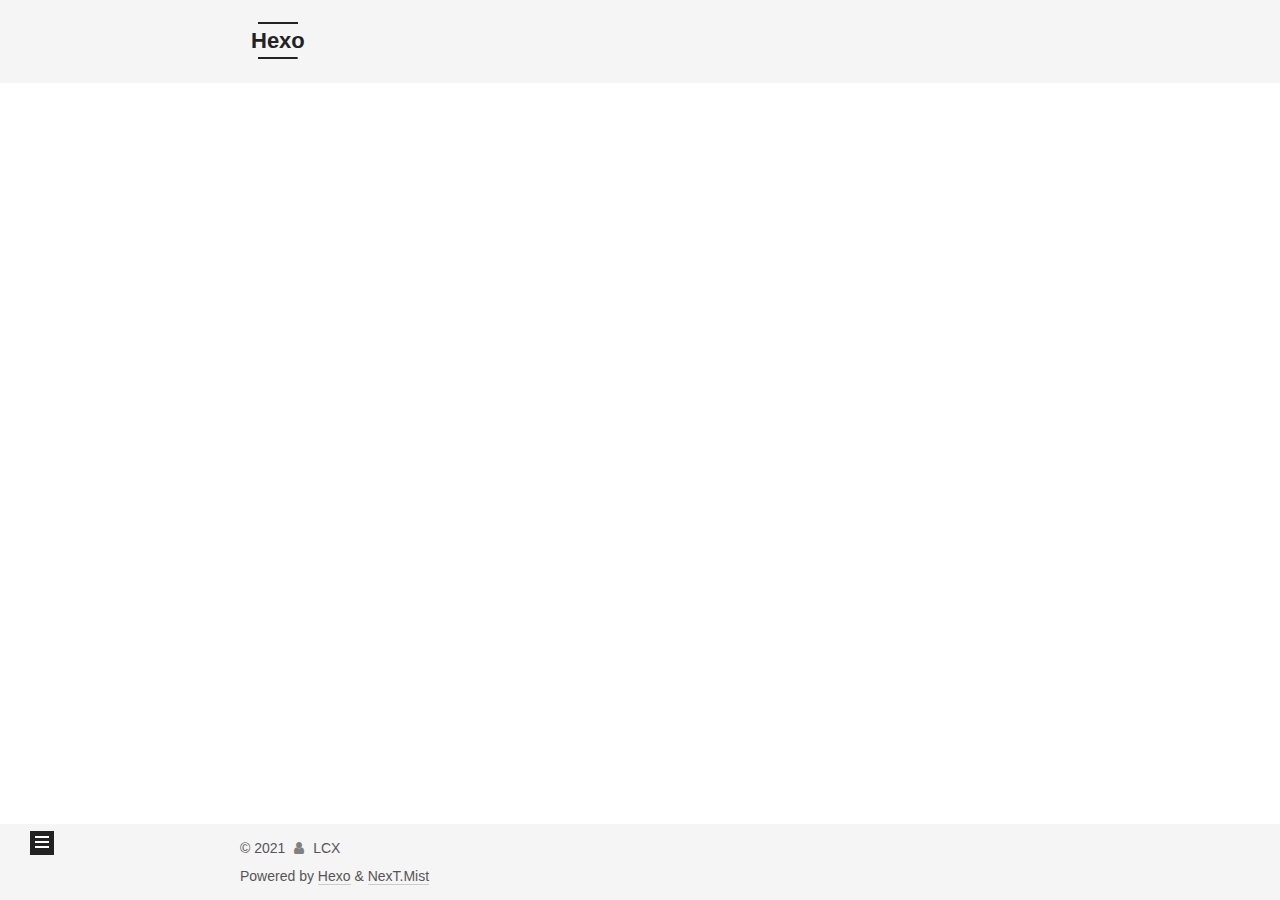
==== archives/index.html @ 815e3fc8 "Site updated: 2021-01-17 21:59:56" ====
<!DOCTYPE html>
<html lang="zh-Hans">
<head>
  <meta charset="UTF-8">
<meta name="viewport" content="width=device-width, initial-scale=1, maximum-scale=2">
<meta name="theme-color" content="#222">
<meta name="generator" content="Hexo 5.3.0">
  <link rel="apple-touch-icon" sizes="180x180" href="/images/apple-touch-icon-next.png">
  <link rel="icon" type="image/png" sizes="32x32" href="/images/favicon-32x32-next.png">
  <link rel="icon" type="image/png" sizes="16x16" href="/images/favicon-16x16-next.png">
  <link rel="mask-icon" href="/images/logo.svg" color="#222">

<link rel="stylesheet" href="/css/main.css">


<link rel="stylesheet" href="/lib/font-awesome/css/font-awesome.min.css">

<script id="hexo-configurations">
    var NexT = window.NexT || {};
    var CONFIG = {"hostname":"example.com","root":"/","scheme":"Mist","version":"7.8.0","exturl":false,"sidebar":{"position":"left","display":"post","padding":18,"offset":12,"onmobile":false},"copycode":{"enable":false,"show_result":false,"style":null},"back2top":{"enable":true,"sidebar":false,"scrollpercent":false},"bookmark":{"enable":false,"color":"#222","save":"auto"},"fancybox":false,"mediumzoom":false,"lazyload":false,"pangu":false,"comments":{"style":"tabs","active":null,"storage":true,"lazyload":false,"nav":null},"algolia":{"hits":{"per_page":10},"labels":{"input_placeholder":"Search for Posts","hits_empty":"We didn't find any results for the search: ${query}","hits_stats":"${hits} results found in ${time} ms"}},"localsearch":{"enable":false,"trigger":"auto","top_n_per_article":1,"unescape":false,"preload":false},"motion":{"enable":true,"async":false,"transition":{"post_block":"fadeIn","post_header":"slideDownIn","post_body":"slideDownIn","coll_header":"slideLeftIn","sidebar":"slideUpIn"}}};
  </script>

  <meta name="description" content="“Theonly thing that&#39;s changed is everything”">
<meta property="og:type" content="website">
<meta property="og:title" content="Hexo">
<meta property="og:url" content="http://example.com/archives/index.html">
<meta property="og:site_name" content="Hexo">
<meta property="og:description" content="“Theonly thing that&#39;s changed is everything”">
<meta property="og:locale">
<meta property="article:author" content="LCX">
<meta name="twitter:card" content="summary">

<link rel="canonical" href="http://example.com/archives/">


<script id="page-configurations">
  // https://hexo.io/docs/variables.html
  CONFIG.page = {
    sidebar: "",
    isHome : false,
    isPost : false,
    lang   : 'zh-Hans'
  };
</script>

  <title>Archive | Hexo</title>
  






  <noscript>
  <style>
  .use-motion .brand,
  .use-motion .menu-item,
  .sidebar-inner,
  .use-motion .post-block,
  .use-motion .pagination,
  .use-motion .comments,
  .use-motion .post-header,
  .use-motion .post-body,
  .use-motion .collection-header { opacity: initial; }

  .use-motion .site-title,
  .use-motion .site-subtitle {
    opacity: initial;
    top: initial;
  }

  .use-motion .logo-line-before i { left: initial; }
  .use-motion .logo-line-after i { right: initial; }
  </style>
</noscript>

</head>

<body itemscope itemtype="http://schema.org/WebPage">
  <div class="container use-motion">
    <div class="headband"></div>

    <header class="header" itemscope itemtype="http://schema.org/WPHeader">
      <div class="header-inner"><div class="site-brand-container">
  <div class="site-nav-toggle">
    <div class="toggle" aria-label="Toggle navigation bar">
      <span class="toggle-line toggle-line-first"></span>
      <span class="toggle-line toggle-line-middle"></span>
      <span class="toggle-line toggle-line-last"></span>
    </div>
  </div>

  <div class="site-meta">

    <a href="/" class="brand" rel="start">
      <span class="logo-line-before"><i></i></span>
      <h1 class="site-title">Hexo</h1>
      <span class="logo-line-after"><i></i></span>
    </a>
  </div>

  <div class="site-nav-right">
    <div class="toggle popup-trigger">
    </div>
  </div>
</div>




<nav class="site-nav">
  <ul id="menu" class="menu">
        <li class="menu-item menu-item-home">

    <a href="/" rel="section"><i class="fa fa-fw fa-home"></i>Home</a>

  </li>
        <li class="menu-item menu-item-archives">

    <a href="/archives/" rel="section"><i class="fa fa-fw fa-archive"></i>Archives</a>

  </li>
  </ul>
</nav>




</div>
    </header>

    
  <div class="back-to-top">
    <i class="fa fa-arrow-up"></i>
    <span>0%</span>
  </div>


    <main class="main">
      <div class="main-inner">
        <div class="content-wrap">
          

          <div class="content archive">
            

  
  
  
  <div class="post-block">
    <div class="posts-collapse">
      <div class="collection-title">
        <span class="collection-header">Um..! 2 posts in total. Keep on posting.</span>
      </div>

      
    <div class="collection-year">
      <span class="collection-header">2021</span>
    </div>

  <article itemscope itemtype="http://schema.org/Article">
    <header class="post-header">

      <div class="post-meta">
        <time itemprop="dateCreated"
              datetime="2021-01-17T11:22:49+08:00"
              content="2021-01-17">
          01-17
        </time>
      </div>

      <div class="post-title">
          <a class="post-title-link" href="/2021/01/17/1/" itemprop="url">
            <span itemprop="name">1</span>
          </a>
      </div>

    </header>
  </article>

  <article itemscope itemtype="http://schema.org/Article">
    <header class="post-header">

      <div class="post-meta">
        <time itemprop="dateCreated"
              datetime="2021-01-17T11:16:18+08:00"
              content="2021-01-17">
          01-17
        </time>
      </div>

      <div class="post-title">
          <a class="post-title-link" href="/2021/01/17/hello-world/" itemprop="url">
            <span itemprop="name">Hello World</span>
          </a>
      </div>

    </header>
  </article>


    </div>
  </div>
  
  
  

  



          </div>
          

<script>
  window.addEventListener('tabs:register', () => {
    let { activeClass } = CONFIG.comments;
    if (CONFIG.comments.storage) {
      activeClass = localStorage.getItem('comments_active') || activeClass;
    }
    if (activeClass) {
      let activeTab = document.querySelector(`a[href="#comment-${activeClass}"]`);
      if (activeTab) {
        activeTab.click();
      }
    }
  });
  if (CONFIG.comments.storage) {
    window.addEventListener('tabs:click', event => {
      if (!event.target.matches('.tabs-comment .tab-content .tab-pane')) return;
      let commentClass = event.target.classList[1];
      localStorage.setItem('comments_active', commentClass);
    });
  }
</script>

        </div>
          
  
  <div class="toggle sidebar-toggle">
    <span class="toggle-line toggle-line-first"></span>
    <span class="toggle-line toggle-line-middle"></span>
    <span class="toggle-line toggle-line-last"></span>
  </div>

  <aside class="sidebar">
    <div class="sidebar-inner">

      <ul class="sidebar-nav motion-element">
        <li class="sidebar-nav-toc">
          Table of Contents
        </li>
        <li class="sidebar-nav-overview">
          Overview
        </li>
      </ul>

      <!--noindex-->
      <div class="post-toc-wrap sidebar-panel">
      </div>
      <!--/noindex-->

      <div class="site-overview-wrap sidebar-panel">
        <div class="site-author motion-element" itemprop="author" itemscope itemtype="http://schema.org/Person">
  <p class="site-author-name" itemprop="name">LCX</p>
  <div class="site-description" itemprop="description">“Theonly thing that's changed is everything”</div>
</div>
<div class="site-state-wrap motion-element">
  <nav class="site-state">
      <div class="site-state-item site-state-posts">
          <a href="/archives/">
        
          <span class="site-state-item-count">2</span>
          <span class="site-state-item-name">posts</span>
        </a>
      </div>
  </nav>
</div>



      </div>

    </div>
  </aside>
  <div id="sidebar-dimmer"></div>


      </div>
    </main>

    <footer class="footer">
      <div class="footer-inner">
        

        

<div class="copyright">
  
  &copy; 
  <span itemprop="copyrightYear">2021</span>
  <span class="with-love">
    <i class="fa fa-user"></i>
  </span>
  <span class="author" itemprop="copyrightHolder">LCX</span>
</div>
  <div class="powered-by">Powered by <a href="https://hexo.io/" class="theme-link" rel="noopener" target="_blank">Hexo</a> & <a href="https://mist.theme-next.org/" class="theme-link" rel="noopener" target="_blank">NexT.Mist</a>
  </div>

        








      </div>
    </footer>
  </div>

  
  <script src="/lib/anime.min.js"></script>
  <script src="/lib/velocity/velocity.min.js"></script>
  <script src="/lib/velocity/velocity.ui.min.js"></script>

<script src="/js/utils.js"></script>

<script src="/js/motion.js"></script>


<script src="/js/schemes/muse.js"></script>


<script src="/js/next-boot.js"></script>




  















  

  

</body>
</html>
---- css/main.css ----
:root {
  --body-bg-color: #fff;
  --content-bg-color: #f5f5f5;
  --card-bg-color: #f5f5f5;
  --text-color: #555;
  --link-color: #555;
  --link-hover-color: #222;
  --brand-color: #222;
  --brand-hover-color: #222;
  --table-row-odd-bg-color: #f9f9f9;
  --table-row-hover-bg-color: #f5f5f5;
  --menu-item-bg-color: #ddd;
  --btn-default-bg: transparent;
  --btn-default-color: var(--link-color);
  --btn-default-border-color: var(--link-color);
  --btn-default-hover-bg: transparent;
  --btn-default-hover-color: var(--link-hover-color);
  --btn-default-hover-border-color: var(--link-hover-color);
}
html {
  line-height: 1.15; /* 1 */
  -webkit-text-size-adjust: 100%; /* 2 */
}
body {
  margin: 0;
}
main {
  display: block;
}
h1 {
  font-size: 2em;
  margin: 0.67em 0;
}
hr {
  box-sizing: content-box; /* 1 */
  height: 0; /* 1 */
  overflow: visible; /* 2 */
}
pre {
  font-family: monospace, monospace; /* 1 */
  font-size: 1em; /* 2 */
}
a {
  background: transparent;
}
abbr[title] {
  border-bottom: none; /* 1 */
  text-decoration: underline; /* 2 */
  text-decoration: underline dotted; /* 2 */
}
b,
strong {
  font-weight: bolder;
}
code,
kbd,
samp {
  font-family: monospace, monospace; /* 1 */
  font-size: 1em; /* 2 */
}
small {
  font-size: 80%;
}
sub,
sup {
  font-size: 75%;
  line-height: 0;
  position: relative;
  vertical-align: baseline;
}
sub {
  bottom: -0.25em;
}
sup {
  top: -0.5em;
}
img {
  border-style: none;
}
button,
input,
optgroup,
select,
textarea {
  font-family: inherit; /* 1 */
  font-size: 100%; /* 1 */
  line-height: 1.15; /* 1 */
  margin: 0; /* 2 */
}
button,
input {
/* 1 */
  overflow: visible;
}
button,
select {
/* 1 */
  text-transform: none;
}
button,
[type='button'],
[type='reset'],
[type='submit'] {
  -webkit-appearance: button;
}
button::-moz-focus-inner,
[type='button']::-moz-focus-inner,
[type='reset']::-moz-focus-inner,
[type='submit']::-moz-focus-inner {
  border-style: none;
  padding: 0;
}
button:-moz-focusring,
[type='button']:-moz-focusring,
[type='reset']:-moz-focusring,
[type='submit']:-moz-focusring {
  outline: 1px dotted ButtonText;
}
fieldset {
  padding: 0.35em 0.75em 0.625em;
}
legend {
  box-sizing: border-box; /* 1 */
  color: inherit; /* 2 */
  display: table; /* 1 */
  max-width: 100%; /* 1 */
  padding: 0; /* 3 */
  white-space: normal; /* 1 */
}
progress {
  vertical-align: baseline;
}
textarea {
  overflow: auto;
}
[type='checkbox'],
[type='radio'] {
  box-sizing: border-box; /* 1 */
  padding: 0; /* 2 */
}
[type='number']::-webkit-inner-spin-button,
[type='number']::-webkit-outer-spin-button {
  height: auto;
}
[type='search'] {
  outline-offset: -2px; /* 2 */
  -webkit-appearance: textfield; /* 1 */
}
[type='search']::-webkit-search-decoration {
  -webkit-appearance: none;
}
::-webkit-file-upload-button {
  font: inherit; /* 2 */
  -webkit-appearance: button; /* 1 */
}
details {
  display: block;
}
summary {
  display: list-item;
}
template {
  display: none;
}
[hidden] {
  display: none;
}
::selection {
  background: #262a30;
  color: #eee;
}
html,
body {
  height: 100%;
}
body {
  background: var(--body-bg-color);
  color: var(--text-color);
  font-family: 'Lato', "PingFang SC", "Microsoft YaHei", sans-serif;
  font-size: 1em;
  line-height: 2;
}
@media (max-width: 991px) {
  body {
    padding-left: 0 !important;
    padding-right: 0 !important;
  }
}
h1,
h2,
h3,
h4,
h5,
h6 {
  font-family: 'Lato', "PingFang SC", "Microsoft YaHei", sans-serif;
  font-weight: bold;
  line-height: 1.5;
  margin: 20px 0 15px;
}
h1 {
  font-size: 1.5em;
}
h2 {
  font-size: 1.375em;
}
h3 {
  font-size: 1.25em;
}
h4 {
  font-size: 1.125em;
}
h5 {
  font-size: 1em;
}
h6 {
  font-size: 0.875em;
}
p {
  margin: 0 0 20px 0;
}
a,
span.exturl {
  border-bottom: 1px solid #ccc;
  color: var(--link-color);
  outline: 0;
  text-decoration: none;
  overflow-wrap: break-word;
  word-wrap: break-word;
  cursor: pointer;
}
a:hover,
span.exturl:hover {
  border-bottom-color: var(--link-hover-color);
  color: var(--link-hover-color);
}
iframe,
img,
video {
  display: block;
  margin-left: auto;
  margin-right: auto;
  max-width: 100%;
}
hr {
  background-image: repeating-linear-gradient(-45deg, #ddd, #ddd 4px, transparent 4px, transparent 8px);
  border: 0;
  height: 3px;
  margin: 40px 0;
}
blockquote {
  border-left: 4px solid #ddd;
  color: #666;
  margin: 0;
  padding: 0 15px;
}
blockquote cite::before {
  content: '-';
  padding: 0 5px;
}
dt {
  font-weight: bold;
}
dd {
  margin: 0;
  padding: 0;
}
kbd {
  background-color: #f5f5f5;
  background-image: linear-gradient(#eee, #fff, #eee);
  border: 1px solid #ccc;
  border-radius: 0.2em;
  box-shadow: 0.1em 0.1em 0.2em rgba(0,0,0,0.1);
  color: #555;
  font-family: inherit;
  padding: 0.1em 0.3em;
  white-space: nowrap;
}
.table-container {
  overflow: auto;
}
table {
  border-collapse: collapse;
  border-spacing: 0;
  font-size: 0.875em;
  margin: 0 0 20px 0;
  width: 100%;
}
tbody tr:nth-of-type(odd) {
  background: var(--table-row-odd-bg-color);
}
tbody tr:hover {
  background: var(--table-row-hover-bg-color);
}
caption,
th,
td {
  font-weight: normal;
  padding: 8px;
  text-align: left;
  vertical-align: middle;
}
th,
td {
  border: 1px solid #ddd;
  border-bottom: 3px solid #ddd;
}
th {
  font-weight: 700;
  padding-bottom: 10px;
}
td {
  border-bottom-width: 1px;
}
.btn {
  background: var(--btn-default-bg);
  border: 2px solid var(--btn-default-border-color);
  border-radius: 0;
  color: var(--btn-default-color);
  display: inline-block;
  font-size: 0.875em;
  line-height: 2;
  padding: 0 20px;
  text-decoration: none;
  transition-property: background-color;
  transition-delay: 0s;
  transition-duration: 0.2s;
  transition-timing-function: ease-in-out;
}
.btn:hover {
  background: var(--btn-default-hover-bg);
  border-color: var(--btn-default-hover-border-color);
  color: var(--btn-default-hover-color);
}
.btn + .btn {
  margin: 0 0 8px 8px;
}
.btn .fa-fw {
  text-align: left;
  width: 1.285714285714286em;
}
.toggle {
  line-height: 0;
}
.toggle .toggle-line {
  background: #fff;
  display: inline-block;
  height: 2px;
  left: 0;
  position: relative;
  top: 0;
  transition: all 0.4s;
  vertical-align: top;
  width: 100%;
}
.toggle .toggle-line:not(:first-child) {
  margin-top: 3px;
}
.toggle.toggle-arrow .toggle-line-first {
  left: 50%;
  top: 2px;
  transform: rotate(45deg);
  width: 50%;
}
.toggle.toggle-arrow .toggle-line-middle {
  left: 2px;
  width: 90%;
}
.toggle.toggle-arrow .toggle-line-last {
  left: 50%;
  top: -2px;
  transform: rotate(-45deg);
  width: 50%;
}
.toggle.toggle-close .toggle-line-first {
  transform: rotate(-45deg);
  top: 5px;
}
.toggle.toggle-close .toggle-line-middle {
  opacity: 0;
}
.toggle.toggle-close .toggle-line-last {
  transform: rotate(45deg);
  top: -5px;
}
.highlight,
pre {
  background: #f7f7f7;
  color: #4d4d4c;
  line-height: 1.6;
  margin: 0 auto 20px;
}
pre,
code {
  font-family: consolas, Menlo, monospace, "PingFang SC", "Microsoft YaHei";
}
code {
  background: #eee;
  border-radius: 3px;
  color: #555;
  padding: 2px 4px;
  overflow-wrap: break-word;
  word-wrap: break-word;
}
.highlight *::selection {
  background: #d6d6d6;
}
.highlight pre {
  border: 0;
  margin: 0;
  padding: 10px 0;
}
.highlight table {
  border: 0;
  margin: 0;
  width: auto;
}
.highlight td {
  border: 0;
  padding: 0;
}
.highlight figcaption {
  background: #eff2f3;
  color: #4d4d4c;
  display: flex;
  font-size: 0.875em;
  justify-content: space-between;
  line-height: 1.2;
  padding: 0.5em;
}
.highlight figcaption a {
  color: #4d4d4c;
}
.highlight figcaption a:hover {
  border-bottom-color: #4d4d4c;
}
.highlight .gutter {
  -moz-user-select: none;
  -ms-user-select: none;
  -webkit-user-select: none;
  user-select: none;
}
.highlight .gutter pre {
  background: #eff2f3;
  color: #869194;
  padding-left: 10px;
  padding-right: 10px;
  text-align: right;
}
.highlight .code pre {
  background: #f7f7f7;
  padding-left: 10px;
  width: 100%;
}
.gist table {
  width: auto;
}
.gist table td {
  border: 0;
}
pre {
  overflow: auto;
  padding: 10px;
}
pre code {
  background: none;
  color: #4d4d4c;
  font-size: 0.875em;
  padding: 0;
  text-shadow: none;
}
pre .deletion {
  background: #fdd;
}
pre .addition {
  background: #dfd;
}
pre .meta {
  color: #eab700;
  -moz-user-select: none;
  -ms-user-select: none;
  -webkit-user-select: none;
  user-select: none;
}
pre .comment {
  color: #8e908c;
}
pre .variable,
pre .attribute,
pre .tag,
pre .name,
pre .regexp,
pre .ruby .constant,
pre .xml .tag .title,
pre .xml .pi,
pre .xml .doctype,
pre .html .doctype,
pre .css .id,
pre .css .class,
pre .css .pseudo {
  color: #c82829;
}
pre .number,
pre .preprocessor,
pre .built_in,
pre .builtin-name,
pre .literal,
pre .params,
pre .constant,
pre .command {
  color: #f5871f;
}
pre .ruby .class .title,
pre .css .rules .attribute,
pre .string,
pre .symbol,
pre .value,
pre .inheritance,
pre .header,
pre .ruby .symbol,
pre .xml .cdata,
pre .special,
pre .formula {
  color: #718c00;
}
pre .title,
pre .css .hexcolor {
  color: #3e999f;
}
pre .function,
pre .python .decorator,
pre .python .title,
pre .ruby .function .title,
pre .ruby .title .keyword,
pre .perl .sub,
pre .javascript .title,
pre .coffeescript .title {
  color: #4271ae;
}
pre .keyword,
pre .javascript .function {
  color: #8959a8;
}
.blockquote-center {
  border-left: none;
  margin: 40px 0;
  padding: 0;
  position: relative;
  text-align: center;
}
.blockquote-center::before,
.blockquote-center::after {
  background-repeat: no-repeat;
  background-size: 22px 22px;
  content: ' ';
  display: block;
  height: 24px;
  opacity: 0.2;
  position: absolute;
  width: 100%;
}
.blockquote-center::before {
  background-image: url("../images/quote-l.svg");
  background-position: 0 -6px;
  border-top: 1px solid #ccc;
  top: -20px;
}
.blockquote-center::after {
  background-image: url("../images/quote-r.svg");
  background-position: 100% 8px;
  border-bottom: 1px solid #ccc;
  bottom: -20px;
}
.blockquote-center p,
.blockquote-center div {
  text-align: center;
}
.post-body .group-picture img {
  margin: 0 auto;
  padding: 0 3px;
}
.group-picture-row {
  margin-bottom: 6px;
  overflow: hidden;
}
.group-picture-column {
  float: left;
  margin-bottom: 10px;
}
.post-body .label {
  color: #555;
  display: inline;
  padding: 0 2px;
}
.post-body .label.default {
  background: #f0f0f0;
}
.post-body .label.primary {
  background: #efe6f7;
}
.post-body .label.info {
  background: #e5f2f8;
}
.post-body .label.success {
  background: #e7f4e9;
}
.post-body .label.warning {
  background: #fcf6e1;
}
.post-body .label.danger {
  background: #fae8eb;
}
.post-body .tabs {
  margin-bottom: 20px;
}
.post-body .tabs,
.tabs-comment {
  display: block;
  padding-top: 10px;
  position: relative;
}
.post-body .tabs ul.nav-tabs,
.tabs-comment ul.nav-tabs {
  display: flex;
  flex-wrap: wrap;
  margin: 0;
  margin-bottom: -1px;
  padding: 0;
}
@media (max-width: 413px) {
  .post-body .tabs ul.nav-tabs,
  .tabs-comment ul.nav-tabs {
    display: block;
    margin-bottom: 5px;
  }
}
.post-body .tabs ul.nav-tabs li.tab,
.tabs-comment ul.nav-tabs li.tab {
  border-bottom: 1px solid #ddd;
  border-left: 1px solid transparent;
  border-right: 1px solid transparent;
  border-top: 3px solid transparent;
  flex-grow: 1;
  list-style-type: none;
  border-radius: 0 0 0 0;
}
@media (max-width: 413px) {
  .post-body .tabs ul.nav-tabs li.tab,
  .tabs-comment ul.nav-tabs li.tab {
    border-bottom: 1px solid transparent;
    border-left: 3px solid transparent;
    border-right: 1px solid transparent;
    border-top: 1px solid transparent;
  }
}
@media (max-width: 413px) {
  .post-body .tabs ul.nav-tabs li.tab,
  .tabs-comment ul.nav-tabs li.tab {
    border-radius: 0;
  }
}
.post-body .tabs ul.nav-tabs li.tab a,
.tabs-comment ul.nav-tabs li.tab a {
  border-bottom: initial;
  display: block;
  line-height: 1.8;
  outline: 0;
  padding: 0.25em 0.75em;
  text-align: center;
  transition-delay: 0s;
  transition-duration: 0.2s;
  transition-timing-function: ease-out;
}
.post-body .tabs ul.nav-tabs li.tab a i,
.tabs-comment ul.nav-tabs li.tab a i {
  width: 1.285714285714286em;
}
.post-body .tabs ul.nav-tabs li.tab.active,
.tabs-comment ul.nav-tabs li.tab.active {
  border-bottom: 1px solid transparent;
  border-left: 1px solid #ddd;
  border-right: 1px solid #ddd;
  border-top: 3px solid #fc6423;
}
@media (max-width: 413px) {
  .post-body .tabs ul.nav-tabs li.tab.active,
  .tabs-comment ul.nav-tabs li.tab.active {
    border-bottom: 1px solid #ddd;
    border-left: 3px solid #fc6423;
    border-right: 1px solid #ddd;
    border-top: 1px solid #ddd;
  }
}
.post-body .tabs ul.nav-tabs li.tab.active a,
.tabs-comment ul.nav-tabs li.tab.active a {
  color: var(--link-color);
  cursor: default;
}
.post-body .tabs .tab-content .tab-pane,
.tabs-comment .tab-content .tab-pane {
  border: 1px solid #ddd;
  border-top: 0;
  padding: 20px 20px 0 20px;
  border-radius: 0;
}
.post-body .tabs .tab-content .tab-pane:not(.active),
.tabs-comment .tab-content .tab-pane:not(.active) {
  display: none;
}
.post-body .tabs .tab-content .tab-pane.active,
.tabs-comment .tab-content .tab-pane.active {
  display: block;
}
.post-body .tabs .tab-content .tab-pane.active:nth-of-type(1),
.tabs-comment .tab-content .tab-pane.active:nth-of-type(1) {
  border-radius: 0 0 0 0;
}
@media (max-width: 413px) {
  .post-body .tabs .tab-content .tab-pane.active:nth-of-type(1),
  .tabs-comment .tab-content .tab-pane.active:nth-of-type(1) {
    border-radius: 0;
  }
}
.post-body .note {
  border-radius: 3px;
  margin-bottom: 20px;
  padding: 1em;
  position: relative;
  border: 1px solid #eee;
  border-left-width: 5px;
}
.post-body .note h2,
.post-body .note h3,
.post-body .note h4,
.post-body .note h5,
.post-body .note h6 {
  margin-top: 0;
  border-bottom: initial;
  margin-bottom: 0;
  padding-top: 0;
}
.post-body .note p:first-child,
.post-body .note ul:first-child,
.post-body .note ol:first-child,
.post-body .note table:first-child,
.post-body .note pre:first-child,
.post-body .note blockquote:first-child,
.post-body .note img:first-child {
  margin-top: 0;
}
.post-body .note p:last-child,
.post-body .note ul:last-child,
.post-body .note ol:last-child,
.post-body .note table:last-child,
.post-body .note pre:last-child,
.post-body .note blockquote:last-child,
.post-body .note img:last-child {
  margin-bottom: 0;
}
.post-body .note.default {
  border-left-color: #777;
}
.post-body .note.default h2,
.post-body .note.default h3,
.post-body .note.default h4,
.post-body .note.default h5,
.post-body .note.default h6 {
  color: #777;
}
.post-body .note.primary {
  border-left-color: #6f42c1;
}
.post-body .note.primary h2,
.post-body .note.primary h3,
.post-body .note.primary h4,
.post-body .note.primary h5,
.post-body .note.primary h6 {
  color: #6f42c1;
}
.post-body .note.info {
  border-left-color: #428bca;
}
.post-body .note.info h2,
.post-body .note.info h3,
.post-body .note.info h4,
.post-body .note.info h5,
.post-body .note.info h6 {
  color: #428bca;
}
.post-body .note.success {
  border-left-color: #5cb85c;
}
.post-body .note.success h2,
.post-body .note.success h3,
.post-body .note.success h4,
.post-body .note.success h5,
.post-body .note.success h6 {
  color: #5cb85c;
}
.post-body .note.warning {
  border-left-color: #f0ad4e;
}
.post-body .note.warning h2,
.post-body .note.warning h3,
.post-body .note.warning h4,
.post-body .note.warning h5,
.post-body .note.warning h6 {
  color: #f0ad4e;
}
.post-body .note.danger {
  border-left-color: #d9534f;
}
.post-body .note.danger h2,
.post-body .note.danger h3,
.post-body .note.danger h4,
.post-body .note.danger h5,
.post-body .note.danger h6 {
  color: #d9534f;
}
.pagination .prev,
.pagination .next,
.pagination .page-number,
.pagination .space {
  display: inline-block;
  margin: 0 10px;
  padding: 0 11px;
  position: relative;
  top: -1px;
}
@media (max-width: 767px) {
  .pagination .prev,
  .pagination .next,
  .pagination .page-number,
  .pagination .space {
    margin: 0 5px;
  }
}
.pagination {
  border-top: 1px solid #eee;
  margin: 120px 0 0;
  text-align: center;
}
.pagination .prev,
.pagination .next,
.pagination .page-number {
  border-bottom: 0;
  border-top: 1px solid #eee;
  transition-property: border-color;
  transition-delay: 0s;
  transition-duration: 0.2s;
  transition-timing-function: ease-in-out;
}
.pagination .prev:hover,
.pagination .next:hover,
.pagination .page-number:hover {
  border-top-color: #222;
}
.pagination .space {
  margin: 0;
  padding: 0;
}
.pagination .prev {
  margin-left: 0;
}
.pagination .next {
  margin-right: 0;
}
.pagination .page-number.current {
  background: #ccc;
  border-top-color: #ccc;
  color: #fff;
}
@media (max-width: 767px) {
  .pagination {
    border-top: none;
  }
  .pagination .prev,
  .pagination .next,
  .pagination .page-number {
    border-bottom: 1px solid #eee;
    border-top: 0;
    margin-bottom: 10px;
    padding: 0 10px;
  }
  .pagination .prev:hover,
  .pagination .next:hover,
  .pagination .page-number:hover {
    border-bottom-color: #222;
  }
}
.comments {
  margin-top: 60px;
  overflow: hidden;
}
.comment-button-group {
  display: flex;
  flex-wrap: wrap-reverse;
  justify-content: center;
  margin: 1em 0;
}
.comment-button-group .comment-button {
  margin: 0.1em 0.2em;
}
.comment-button-group .comment-button.active {
  background: var(--btn-default-hover-bg);
  border-color: var(--btn-default-hover-border-color);
  color: var(--btn-default-hover-color);
}
.comment-position {
  display: none;
}
.comment-position.active {
  display: block;
}
.tabs-comment {
  background: var(--content-bg-color);
  margin-top: 4em;
  padding-top: 0;
}
.tabs-comment .comments {
  border: 0;
  box-shadow: none;
  margin-top: 0;
  padding-top: 0;
}
.container {
  min-height: 100%;
  position: relative;
}
.main-inner {
  margin: 0 auto;
  width: 700px;
}
@media (min-width: 1200px) {
  .main-inner {
    width: 800px;
  }
}
@media (min-width: 1600px) {
  .main-inner {
    width: 900px;
  }
}
@media (max-width: 767px) {
  .content-wrap {
    padding: 0 20px;
  }
}
.header {
  background: transparent;
}
.header-inner {
  margin: 0 auto;
  width: 700px;
}
@media (min-width: 1200px) {
  .header-inner {
    width: 800px;
  }
}
@media (min-width: 1600px) {
  .header-inner {
    width: 900px;
  }
}
.site-brand-container {
  display: flex;
  flex-shrink: 0;
  padding: 0 10px;
}
.headband {
  background: #222;
  height: 3px;
}
.site-meta {
  flex-grow: 1;
  text-align: left;
}
@media (max-width: 767px) {
  .site-meta {
    text-align: center;
  }
}
.brand {
  border-bottom: none;
  color: var(--brand-color);
  display: inline-block;
  line-height: 1.375em;
  padding: 0 40px;
  position: relative;
}
.brand:hover {
  color: var(--brand-hover-color);
}
.site-title {
  font-family: 'Lato', "PingFang SC", "Microsoft YaHei", sans-serif;
  font-size: 1.375em;
  font-weight: normal;
  margin: 0;
}
.site-subtitle {
  color: #999;
  font-size: 0.8125em;
  margin: 10px 0;
}
.use-motion .brand {
  opacity: 0;
}
.use-motion .site-title,
.use-motion .site-subtitle,
.use-motion .custom-logo-image {
  opacity: 0;
  position: relative;
  top: -10px;
}
.site-nav-toggle,
.site-nav-right {
  display: none;
}
@media (max-width: 767px) {
  .site-nav-toggle,
  .site-nav-right {
    display: flex;
    flex-direction: column;
    justify-content: center;
  }
}
.site-nav-toggle .toggle,
.site-nav-right .toggle {
  color: var(--text-color);
  padding: 10px;
  width: 22px;
}
.site-nav-toggle .toggle .toggle-line,
.site-nav-right .toggle .toggle-line {
  background: var(--text-color);
  border-radius: 1px;
}
.site-nav {
  display: block;
}
@media (max-width: 767px) {
  .site-nav {
    clear: both;
    display: none;
  }
}
.site-nav.site-nav-on {
  display: block;
}
.menu {
  margin-top: 20px;
  padding-left: 0;
  text-align: center;
}
.menu-item {
  display: inline-block;
  list-style: none;
  margin: 0 10px;
}
@media (max-width: 767px) {
  .menu-item {
    display: block;
    margin-top: 10px;
  }
  .menu-item.menu-item-search {
    display: none;
  }
}
.menu-item a,
.menu-item span.exturl {
  border-bottom: 0;
  display: block;
  font-size: 0.8125em;
  transition-property: border-color;
  transition-delay: 0s;
  transition-duration: 0.2s;
  transition-timing-function: ease-in-out;
}
@media (hover: none) {
  .menu-item a:hover,
  .menu-item span.exturl:hover {
    border-bottom-color: transparent !important;
  }
}
.menu-item .fa {
  margin-right: 8px;
}
.menu-item .badge {
  display: inline-block;
  font-weight: bold;
  line-height: 1;
  margin-left: 0.35em;
  margin-top: 0.35em;
  text-align: center;
  white-space: nowrap;
}
@media (max-width: 767px) {
  .menu-item .badge {
    float: right;
    margin-left: 0;
  }
}
.menu-item-active a,
.menu .menu-item a:hover,
.menu .menu-item span.exturl:hover {
  background: var(--menu-item-bg-color);
}
.use-motion .menu-item {
  opacity: 0;
}
.sidebar {
  background: #222;
  bottom: 0;
  box-shadow: inset 0 2px 6px #000;
  position: fixed;
  top: 0;
}
@media (max-width: 991px) {
  .sidebar {
    display: none;
  }
}
.sidebar-inner {
  color: #999;
  padding: 18px 10px;
  text-align: center;
}
.cc-license {
  margin-top: 10px;
  text-align: center;
}
.cc-license .cc-opacity {
  border-bottom: none;
  opacity: 0.7;
}
.cc-license .cc-opacity:hover {
  opacity: 0.9;
}
.cc-license img {
  display: inline-block;
}
.site-author-image {
  border: 2px solid #333;
  display: block;
  margin: 0 auto;
  max-width: 96px;
  padding: 2px;
}
.site-author-name {
  color: #f5f5f5;
  font-weight: normal;
  margin: 5px 0 0;
  text-align: center;
}
.site-description {
  color: #999;
  font-size: 1em;
  margin-top: 5px;
  text-align: center;
}
.links-of-author {
  margin-top: 15px;
}
.links-of-author a,
.links-of-author span.exturl {
  border-bottom-color: #555;
  display: inline-block;
  font-size: 0.8125em;
  margin-bottom: 10px;
  margin-right: 10px;
  vertical-align: middle;
}
.links-of-author a::before,
.links-of-author span.exturl::before {
  background: #2f5bff;
  border-radius: 50%;
  content: ' ';
  display: inline-block;
  height: 4px;
  margin-right: 3px;
  vertical-align: middle;
  width: 4px;
}
.sidebar-button {
  margin-top: 15px;
}
.sidebar-button a {
  border: 1px solid #fc6423;
  border-radius: 4px;
  color: #fc6423;
  display: inline-block;
  padding: 0 15px;
}
.sidebar-button a .fa {
  margin-right: 5px;
}
.sidebar-button a:hover {
  background: #fc6423;
  border: 1px solid #fc6423;
  color: #fff;
}
.sidebar-button a:hover .fa {
  color: #fff;
}
.links-of-blogroll {
  font-size: 0.8125em;
  margin-top: 10px;
}
.links-of-blogroll-title {
  font-size: 0.875em;
  font-weight: 600;
  margin-top: 0;
}
.links-of-blogroll-list {
  list-style: none;
  margin: 0;
  padding: 0;
}
#sidebar-dimmer {
  display: none;
}
@media (max-width: 767px) {
  #sidebar-dimmer {
    background: #000;
    display: block;
    height: 100%;
    left: 100%;
    opacity: 0;
    position: fixed;
    top: 0;
    width: 100%;
    z-index: 1100;
  }
  .sidebar-active + #sidebar-dimmer {
    opacity: 0.7;
    transform: translateX(-100%);
    transition: opacity 0.5s;
  }
}
.sidebar-nav {
  margin: 0;
  padding-bottom: 20px;
  padding-left: 0;
}
.sidebar-nav li {
  border-bottom: 1px solid transparent;
  color: #555;
  cursor: pointer;
  display: inline-block;
  font-size: 0.875em;
}
.sidebar-nav li.sidebar-nav-overview {
  margin-left: 10px;
}
.sidebar-nav li:hover {
  color: #f5f5f5;
}
.sidebar-nav .sidebar-nav-active {
  border-bottom-color: #87daff;
  color: #87daff;
}
.sidebar-nav .sidebar-nav-active:hover {
  color: #87daff;
}
.sidebar-panel {
  display: none;
  overflow-x: hidden;
  overflow-y: auto;
}
.sidebar-panel-active {
  display: block;
}
.sidebar-toggle {
  background: #222;
  bottom: 45px;
  cursor: pointer;
  height: 14px;
  left: 30px;
  padding: 5px;
  position: fixed;
  width: 14px;
  z-index: 1300;
}
@media (max-width: 991px) {
  .sidebar-toggle {
    left: 20px;
    opacity: 0.8;
    display: none;
  }
}
.sidebar-toggle:hover .toggle-line {
  background: #87daff;
}
.post-toc {
  font-size: 0.875em;
}
.post-toc ol {
  list-style: none;
  margin: 0;
  padding: 0 2px 5px 10px;
  text-align: left;
}
.post-toc ol > ol {
  padding-left: 0;
}
.post-toc ol a {
  transition-property: all;
  transition-delay: 0s;
  transition-duration: 0.2s;
  transition-timing-function: ease-in-out;
}
.post-toc .nav-item {
  line-height: 1.8;
  overflow: hidden;
  text-overflow: ellipsis;
  white-space: nowrap;
}
.post-toc .nav .nav-child {
  display: none;
}
.post-toc .nav .active > .nav-child {
  display: block;
}
.post-toc .nav .active-current > .nav-child {
  display: block;
}
.post-toc .nav .active-current > .nav-child > .nav-item {
  display: block;
}
.post-toc .nav .active > a {
  border-bottom-color: #87daff;
  color: #87daff;
}
.post-toc .nav .active-current > a {
  color: #87daff;
}
.post-toc .nav .active-current > a:hover {
  color: #87daff;
}
.site-state {
  display: flex;
  justify-content: center;
  line-height: 1.4;
  margin-top: 10px;
  overflow: hidden;
  text-align: center;
  white-space: nowrap;
}
.site-state-item {
  padding: 0 15px;
}
.site-state-item:not(:first-child) {
  border-left: 1px solid #333;
}
.site-state-item a {
  border-bottom: none;
}
.site-state-item-count {
  display: block;
  font-size: 1.25em;
  font-weight: 600;
  text-align: center;
}
.site-state-item-name {
  color: inherit;
  font-size: 0.875em;
}
.footer {
  color: #999;
  font-size: 0.875em;
  padding: 20px 0;
}
.footer.footer-fixed {
  bottom: 0;
  left: 0;
  position: absolute;
  right: 0;
}
.footer-inner {
  box-sizing: border-box;
  margin: 0 auto;
  text-align: center;
  width: 700px;
}
@media (min-width: 1200px) {
  .footer-inner {
    width: 800px;
  }
}
@media (min-width: 1600px) {
  .footer-inner {
    width: 900px;
  }
}
.languages {
  display: inline-block;
  font-size: 1.125em;
  position: relative;
}
.languages .lang-select-label span {
  margin: 0 0.5em;
}
.languages .lang-select {
  height: 100%;
  left: 0;
  opacity: 0;
  position: absolute;
  top: 0;
  width: 100%;
}
.with-love {
  color: #808080;
  display: inline-block;
  margin: 0 5px;
}
.powered-by,
.theme-info {
  display: inline-block;
}
@-moz-keyframes iconAnimate {
  0%, 100% {
    transform: scale(1);
  }
  10%, 30% {
    transform: scale(0.9);
  }
  20%, 40%, 60%, 80% {
    transform: scale(1.1);
  }
  50%, 70% {
    transform: scale(1.1);
  }
}
@-webkit-keyframes iconAnimate {
  0%, 100% {
    transform: scale(1);
  }
  10%, 30% {
    transform: scale(0.9);
  }
  20%, 40%, 60%, 80% {
    transform: scale(1.1);
  }
  50%, 70% {
    transform: scale(1.1);
  }
}
@-o-keyframes iconAnimate {
  0%, 100% {
    transform: scale(1);
  }
  10%, 30% {
    transform: scale(0.9);
  }
  20%, 40%, 60%, 80% {
    transform: scale(1.1);
  }
  50%, 70% {
    transform: scale(1.1);
  }
}
@keyframes iconAnimate {
  0%, 100% {
    transform: scale(1);
  }
  10%, 30% {
    transform: scale(0.9);
  }
  20%, 40%, 60%, 80% {
    transform: scale(1.1);
  }
  50%, 70% {
    transform: scale(1.1);
  }
}
.back-to-top {
  font-size: 12px;
  text-align: center;
  transition-delay: 0s;
  transition-duration: 0.2s;
  transition-timing-function: ease-in-out;
}
.back-to-top {
  background: #222;
  bottom: -100px;
  box-sizing: border-box;
  color: #fff;
  cursor: pointer;
  left: 30px;
  opacity: 1;
  padding: 0 6px;
  position: fixed;
  transition-property: bottom;
  z-index: 1300;
  width: 24px;
}
.back-to-top span {
  display: none;
}
.back-to-top:hover {
  color: #87daff;
}
.back-to-top.back-to-top-on {
  bottom: 19px;
}
@media (max-width: 991px) {
  .back-to-top {
    left: 20px;
    opacity: 0.8;
  }
}
.post-body {
  font-family: 'Lato', "PingFang SC", "Microsoft YaHei", sans-serif;
  overflow-wrap: break-word;
  word-wrap: break-word;
}
@media (min-width: 1200px) {
  .post-body {
    font-size: 1.125em;
  }
}
.post-body .exturl .fa {
  font-size: 0.875em;
  margin-left: 4px;
}
.post-body .image-caption,
.post-body .figure .caption {
  color: #999;
  font-size: 0.875em;
  font-weight: bold;
  line-height: 1;
  margin: -20px auto 15px;
  text-align: center;
}
.post-sticky-flag {
  display: inline-block;
  transform: rotate(30deg);
}
.post-button {
  margin-top: 40px;
  text-align: center;
}
.use-motion .post-block,
.use-motion .pagination,
.use-motion .comments {
  opacity: 0;
}
.use-motion .post-header {
  opacity: 0;
}
.use-motion .post-body {
  opacity: 0;
}
.use-motion .collection-header {
  opacity: 0;
}
.posts-collapse {
  margin-left: 35px;
  position: relative;
}
@media (max-width: 767px) {
  .posts-collapse {
    margin-left: 0px;
    margin-right: 0px;
  }
}
.posts-collapse .collection-title {
  font-size: 1.125em;
  position: relative;
}
.posts-collapse .collection-title::before {
  background: #999;
  border: 1px solid #fff;
  border-radius: 50%;
  content: ' ';
  height: 10px;
  left: 0;
  margin-left: -6px;
  margin-top: -4px;
  position: absolute;
  top: 50%;
  width: 10px;
}
.posts-collapse .collection-year {
  font-size: 1.5em;
  font-weight: bold;
  margin: 60px 0;
  position: relative;
}
.posts-collapse .collection-year::before {
  background: #bbb;
  border-radius: 50%;
  content: ' ';
  height: 8px;
  left: 0;
  margin-left: -4px;
  margin-top: -4px;
  position: absolute;
  top: 50%;
  width: 8px;
}
.posts-collapse .collection-header {
  display: block;
  margin: 0 0 0 20px;
}
.posts-collapse .collection-header small {
  color: #bbb;
  margin-left: 5px;
}
.posts-collapse .post-header {
  border-bottom: 1px dashed #ccc;
  margin: 30px 0;
  padding-left: 15px;
  position: relative;
  transition-property: border;
  transition-delay: 0s;
  transition-duration: 0.2s;
  transition-timing-function: ease-in-out;
}
.posts-collapse .post-header::before {
  background: #bbb;
  border: 1px solid #fff;
  border-radius: 50%;
  content: ' ';
  height: 6px;
  left: 0;
  margin-left: -4px;
  position: absolute;
  top: 0.75em;
  transition-property: background;
  width: 6px;
  transition-delay: 0s;
  transition-duration: 0.2s;
  transition-timing-function: ease-in-out;
}
.posts-collapse .post-header:hover {
  border-bottom-color: #666;
}
.posts-collapse .post-header:hover::before {
  background: #222;
}
.posts-collapse .post-meta {
  display: inline;
  font-size: 0.75em;
  margin-right: 10px;
}
.posts-collapse .post-title {
  display: inline;
}
.posts-collapse .post-title a,
.posts-collapse .post-title span.exturl {
  border-bottom: none;
  color: var(--link-color);
}
.posts-collapse::before {
  background: #f5f5f5;
  content: ' ';
  height: 100%;
  left: 0;
  margin-left: -2px;
  position: absolute;
  top: 1.25em;
  width: 4px;
}
.posts-collapse .fa-external-link {
  font-size: 0.875em;
  margin-left: 5px;
}
.post-eof {
  background: #ccc;
  height: 1px;
  margin: 80px auto 60px;
  text-align: center;
  width: 8%;
}
.post-block:last-of-type .post-eof {
  display: none;
}
.content {
  padding-top: 40px;
}
@media (min-width: 992px) {
  .post-body {
    text-align: justify;
  }
}
@media (max-width: 991px) {
  .post-body {
    text-align: justify;
  }
}
.post-body h1,
.post-body h2,
.post-body h3,
.post-body h4,
.post-body h5,
.post-body h6 {
  padding-top: 10px;
}
.post-body h1 .header-anchor,
.post-body h2 .header-anchor,
.post-body h3 .header-anchor,
.post-body h4 .header-anchor,
.post-body h5 .header-anchor,
.post-body h6 .header-anchor {
  border-bottom-style: none;
  color: #ccc;
  float: right;
  margin-left: 10px;
  visibility: hidden;
}
.post-body h1 .header-anchor:hover,
.post-body h2 .header-anchor:hover,
.post-body h3 .header-anchor:hover,
.post-body h4 .header-anchor:hover,
.post-body h5 .header-anchor:hover,
.post-body h6 .header-anchor:hover {
  color: inherit;
}
.post-body h1:hover .header-anchor,
.post-body h2:hover .header-anchor,
.post-body h3:hover .header-anchor,
.post-body h4:hover .header-anchor,
.post-body h5:hover .header-anchor,
.post-body h6:hover .header-anchor {
  visibility: visible;
}
.post-body iframe,
.post-body img,
.post-body video {
  margin-bottom: 20px;
}
.post-body .video-container {
  height: 0;
  margin-bottom: 20px;
  overflow: hidden;
  padding-top: 75%;
  position: relative;
  width: 100%;
}
.post-body .video-container iframe,
.post-body .video-container object,
.post-body .video-container embed {
  height: 100%;
  left: 0;
  margin: 0;
  position: absolute;
  top: 0;
  width: 100%;
}
.post-gallery {
  align-items: center;
  display: grid;
  grid-gap: 10px;
  grid-template-columns: 1fr 1fr 1fr;
  margin-bottom: 20px;
}
@media (max-width: 767px) {
  .post-gallery {
    grid-template-columns: 1fr 1fr;
  }
}
.post-gallery a {
  border: 0;
}
.post-gallery img {
  margin: 0;
}
.posts-expand .post-header {
  font-size: 1.125em;
}
.posts-expand .post-title {
  font-size: 1.5em;
  font-weight: normal;
  margin: initial;
  text-align: center;
  overflow-wrap: break-word;
  word-wrap: break-word;
}
.posts-expand .post-title-link {
  border-bottom: none;
  color: var(--link-color);
  display: inline-block;
  position: relative;
  vertical-align: top;
}
.posts-expand .post-title-link::before {
  background: var(--link-color);
  bottom: 0;
  content: '';
  height: 2px;
  left: 0;
  position: absolute;
  transform: scaleX(0);
  visibility: hidden;
  width: 100%;
  transition-delay: 0s;
  transition-duration: 0.2s;
  transition-timing-function: ease-in-out;
}
.posts-expand .post-title-link:hover::before {
  transform: scaleX(1);
  visibility: visible;
}
.posts-expand .post-title-link .fa {
  font-size: 0.875em;
  margin-left: 5px;
}
.posts-expand .post-meta {
  color: #999;
  font-family: 'Lato', "PingFang SC", "Microsoft YaHei", sans-serif;
  font-size: 0.75em;
  margin: 3px 0 60px 0;
  text-align: center;
}
.posts-expand .post-meta .post-description {
  font-size: 0.875em;
  margin-top: 2px;
}
.posts-expand .post-meta time {
  border-bottom: 1px dashed #999;
  cursor: pointer;
}
.post-meta .post-meta-item + .post-meta-item::before {
  content: '|';
  margin: 0 0.5em;
}
.post-meta-divider {
  margin: 0 0.5em;
}
.post-meta-item-icon {
  margin-right: 3px;
}
@media (max-width: 991px) {
  .post-meta-item-icon {
    display: inline-block;
  }
}
@media (max-width: 991px) {
  .post-meta-item-text {
    display: none;
  }
}
.post-nav {
  border-top: 1px solid #eee;
  display: flex;
  justify-content: space-between;
  margin-top: 15px;
  padding-top: 10px;
}
.post-nav-item {
  flex: 1;
}
.post-nav-item a {
  border-bottom: none;
  display: block;
  font-size: 0.875em;
  line-height: 1.6;
  position: relative;
}
.post-nav-item a:active {
  top: 2px;
}
.post-nav-item .fa {
  font-size: 0.75em;
}
.post-nav-item:first-child {
  margin-right: 15px;
}
.post-nav-item:first-child a {
  padding-left: 5px;
}
.post-nav-item:first-child .fa {
  margin-right: 5px;
}
.post-nav-item:last-child {
  margin-left: 15px;
  text-align: right;
}
.post-nav-item:last-child a {
  padding-right: 5px;
}
.post-nav-item:last-child .fa {
  margin-left: 5px;
}
.rtl.post-body p,
.rtl.post-body a,
.rtl.post-body h1,
.rtl.post-body h2,
.rtl.post-body h3,
.rtl.post-body h4,
.rtl.post-body h5,
.rtl.post-body h6,
.rtl.post-body li,
.rtl.post-body ul,
.rtl.post-body ol {
  direction: rtl;
  font-family: UKIJ Ekran;
}
.rtl.post-title {
  font-family: UKIJ Ekran;
}
.post-tags {
  margin-top: 40px;
  text-align: center;
}
.post-tags a {
  display: inline-block;
  font-size: 0.8125em;
}
.post-tags a:not(:last-child) {
  margin-right: 10px;
}
.post-widgets {
  border-top: 1px solid #eee;
  margin-top: 15px;
  text-align: center;
}
.wp_rating {
  height: 20px;
  line-height: 20px;
  margin-top: 10px;
  padding-top: 6px;
  text-align: center;
}
.social-like {
  display: flex;
  font-size: 0.875em;
  justify-content: center;
  text-align: center;
}
.reward-container {
  margin: 20px auto;
  padding: 10px 0;
  text-align: center;
  width: 90%;
}
.reward-container button {
  background: #ff2a2a;
  border: 0;
  border-radius: 5px;
  color: #fff;
  cursor: pointer;
  line-height: 2;
  outline: 0;
  padding: 0 15px;
  vertical-align: text-top;
}
.reward-container button:hover {
  background: #f55;
}
#qr {
  padding-top: 20px;
}
#qr a {
  border: 0;
}
#qr img {
  display: inline-block;
  margin: 0.8em 2em 0 2em;
  max-width: 100%;
  width: 180px;
}
#qr p {
  text-align: center;
}
.category-all-page .category-all-title {
  text-align: center;
}
.category-all-page .category-all {
  margin-top: 20px;
}
.category-all-page .category-list {
  list-style: none;
  margin: 0;
  padding: 0;
}
.category-all-page .category-list-item {
  margin: 5px 10px;
}
.category-all-page .category-list-count {
  color: #bbb;
}
.category-all-page .category-list-count::before {
  content: ' (';
  display: inline;
}
.category-all-page .category-list-count::after {
  content: ') ';
  display: inline;
}
.category-all-page .category-list-child {
  padding-left: 10px;
}
.event-list {
  padding: 0;
}
.event-list hr {
  background: #222;
  margin: 20px 0 45px 0;
}
.event-list hr::after {
  background: #222;
  color: #fff;
  content: 'NOW';
  display: inline-block;
  font-weight: bold;
  padding: 0 5px;
  text-align: right;
}
.event-list .event {
  background: #222;
  margin: 20px 0;
  min-height: 40px;
  padding: 15px 0 15px 10px;
}
.event-list .event .event-summary {
  color: #fff;
  margin: 0;
  padding-bottom: 3px;
}
.event-list .event .event-summary::before {
  animation: dot-flash 1s alternate infinite ease-in-out;
  color: #fff;
  content: '\f111';
  display: inline-block;
  font-family: 'FontAwesome';
  font-size: 10px;
  margin-right: 25px;
  vertical-align: middle;
}
.event-list .event .event-relative-time {
  color: #bbb;
  display: inline-block;
  font-size: 12px;
  font-weight: normal;
  padding-left: 12px;
}
.event-list .event .event-details {
  color: #fff;
  display: block;
  line-height: 18px;
  margin-left: 56px;
  padding-bottom: 6px;
  padding-top: 3px;
  text-indent: -24px;
}
.event-list .event .event-details::before {
  color: #fff;
  display: inline-block;
  font-family: 'FontAwesome';
  margin-right: 9px;
  text-align: center;
  text-indent: 0;
  width: 14px;
}
.event-list .event .event-details.event-location::before {
  content: '\f041';
}
.event-list .event .event-details.event-duration::before {
  content: '\f017';
}
.event-list .event-past {
  background: #f5f5f5;
}
.event-list .event-past .event-summary,
.event-list .event-past .event-details {
  color: #bbb;
  opacity: 0.9;
}
.event-list .event-past .event-summary::before,
.event-list .event-past .event-details::before {
  animation: none;
  color: #bbb;
}
@-moz-keyframes dot-flash {
  from {
    opacity: 1;
    transform: scale(1);
  }
  to {
    opacity: 0;
    transform: scale(0.8);
  }
}
@-webkit-keyframes dot-flash {
  from {
    opacity: 1;
    transform: scale(1);
  }
  to {
    opacity: 0;
    transform: scale(0.8);
  }
}
@-o-keyframes dot-flash {
  from {
    opacity: 1;
    transform: scale(1);
  }
  to {
    opacity: 0;
    transform: scale(0.8);
  }
}
@keyframes dot-flash {
  from {
    opacity: 1;
    transform: scale(1);
  }
  to {
    opacity: 0;
    transform: scale(0.8);
  }
}
ul.breadcrumb {
  font-size: 0.75em;
  list-style: none;
  margin: 1em 0;
  padding: 0 2em;
  text-align: center;
}
ul.breadcrumb li {
  display: inline;
}
ul.breadcrumb li + li::before {
  content: '/\00a0';
  font-weight: normal;
  padding: 0.5em;
}
ul.breadcrumb li + li:last-child {
  font-weight: bold;
}
.tag-cloud {
  text-align: center;
}
.tag-cloud a {
  display: inline-block;
  margin: 10px;
}
.tag-cloud a:hover {
  color: #222 !important;
}
hr {
  height: 2px;
  margin: 20px 0;
}
.btn {
  padding: 0 10px;
}
.headband {
  display: none;
}
.main-inner {
  padding-bottom: 80px;
}
@media (max-width: 767px) {
  .main-inner {
    width: auto;
  }
}
.content {
  padding-top: 80px;
}
@media (max-width: 767px) {
  .content {
    padding-top: 60px;
  }
}
.pagination {
  margin: 120px 0 0;
  text-align: left;
}
@media (max-width: 767px) {
  .pagination {
    margin: 80px 10px 0;
    text-align: center;
  }
}
.footer {
  background: var(--content-bg-color);
  color: var(--text-color);
  padding: 10px 0;
}
.footer-inner {
  text-align: left;
}
@media (max-width: 767px) {
  .footer-inner {
    text-align: center;
    width: auto;
  }
}
.header {
  background: var(--content-bg-color);
}
.header-inner {
  align-items: center;
  display: flex;
  padding: 20px 0;
}
@media (max-width: 767px) {
  .header-inner {
    display: block;
    padding: 10px 0;
    width: auto;
  }
}
.site-meta {
  line-height: normal;
}
.site-meta .brand {
  padding: 2px 1px;
}
@media (max-width: 767px) {
  .site-meta .brand {
    display: block;
  }
}
.site-meta .site-title {
  font-weight: bolder;
}
.logo-line-before,
.logo-line-after {
  display: block;
  margin: 0 auto;
  overflow: hidden;
  width: 75%;
}
@media (max-width: 767px) {
  .logo-line-before,
  .logo-line-after {
    display: none;
  }
}
.logo-line-before i,
.logo-line-after i {
  background: var(--brand-color);
  display: block;
  height: 2px;
  position: relative;
}
.use-motion .logo-line-before i {
  left: -100%;
}
.use-motion .logo-line-after i {
  right: -100%;
}
.site-subtitle {
  display: none;
}
.site-nav {
  flex-grow: 1;
}
@media (max-width: 767px) {
  .site-nav {
    padding: 10px 10px 0;
  }
}
.menu {
  margin: 0;
}
.menu .menu-item {
  margin: 0;
}
@media (max-width: 767px) {
  .menu .menu-item {
    margin-top: 5px;
  }
}
.menu .menu-item a,
.menu .menu-item span.exturl {
  border-radius: 2px;
  padding: 0 10px;
  transition-property: background;
}
@media (max-width: 767px) {
  .menu .menu-item a,
  .menu .menu-item span.exturl {
    text-align: left;
  }
}
.menu .menu-item .badge {
  background: #fff;
  border-radius: 10px;
  color: #555;
  padding: 1px 4px;
  text-shadow: 1px 1px 0 rgba(0,0,0,0.1);
}
.posts-expand.index .post-title,
.posts-expand.index .post-meta {
  text-align: left;
}
@media (max-width: 767px) {
  .posts-expand.index .post-title,
  .posts-expand.index .post-meta {
    text-align: center;
  }
}
.posts-expand.index .post-meta {
  margin: 5px 0 20px 0;
}
.posts-expand .post-eof {
  display: none;
}
.posts-expand .post-block:not(:first-child) {
  margin-top: 120px;
}
.posts-expand .post-title,
.posts-expand .post-meta {
  text-align: center;
}
.posts-expand .post-body img {
  margin-left: 0;
}
.posts-expand .post-tags {
  text-align: left;
}
.posts-expand .post-tags a {
  background: #f5f5f5;
  border-bottom: none;
  padding: 1px 5px;
}
.posts-expand .post-tags a:hover {
  background: #ccc;
}
.posts-expand .post-nav {
  margin-top: 40px;
}
.post-button {
  margin-top: 20px;
  text-align: left;
}
.post-button .btn {
  background: none;
  border: 0;
  border-bottom: 2px solid var(--btn-default-border-color);
  padding: 0;
  transition-property: border;
}
.post-button .btn:hover {
  border-bottom-color: var(--btn-default-hover-border-color);
}
.sidebar {
  left: -320px;
}
.sidebar.sidebar-active {
  left: 0;
}
.sidebar {
  width: 320px;
  z-index: 1200;
  transition-delay: 0s;
  transition-duration: 0.2s;
  transition-timing-function: ease-out;
}
.sidebar a,
.sidebar span.exturl {
  border-bottom-color: #555;
  color: #999;
}
.sidebar a:hover,
.sidebar span.exturl:hover {
  border-bottom-color: #eee;
  color: #eee;
}
.links-of-blogroll-item {
  padding: 2px 10px;
}
.links-of-blogroll-item a,
.links-of-blogroll-item span.exturl {
  box-sizing: border-box;
  display: inline-block;
  max-width: 280px;
  overflow: hidden;
  text-overflow: ellipsis;
  white-space: nowrap;
}
.sub-menu {
  margin: 10px 0;
}
.sub-menu .menu-item {
  display: inline-block;
}
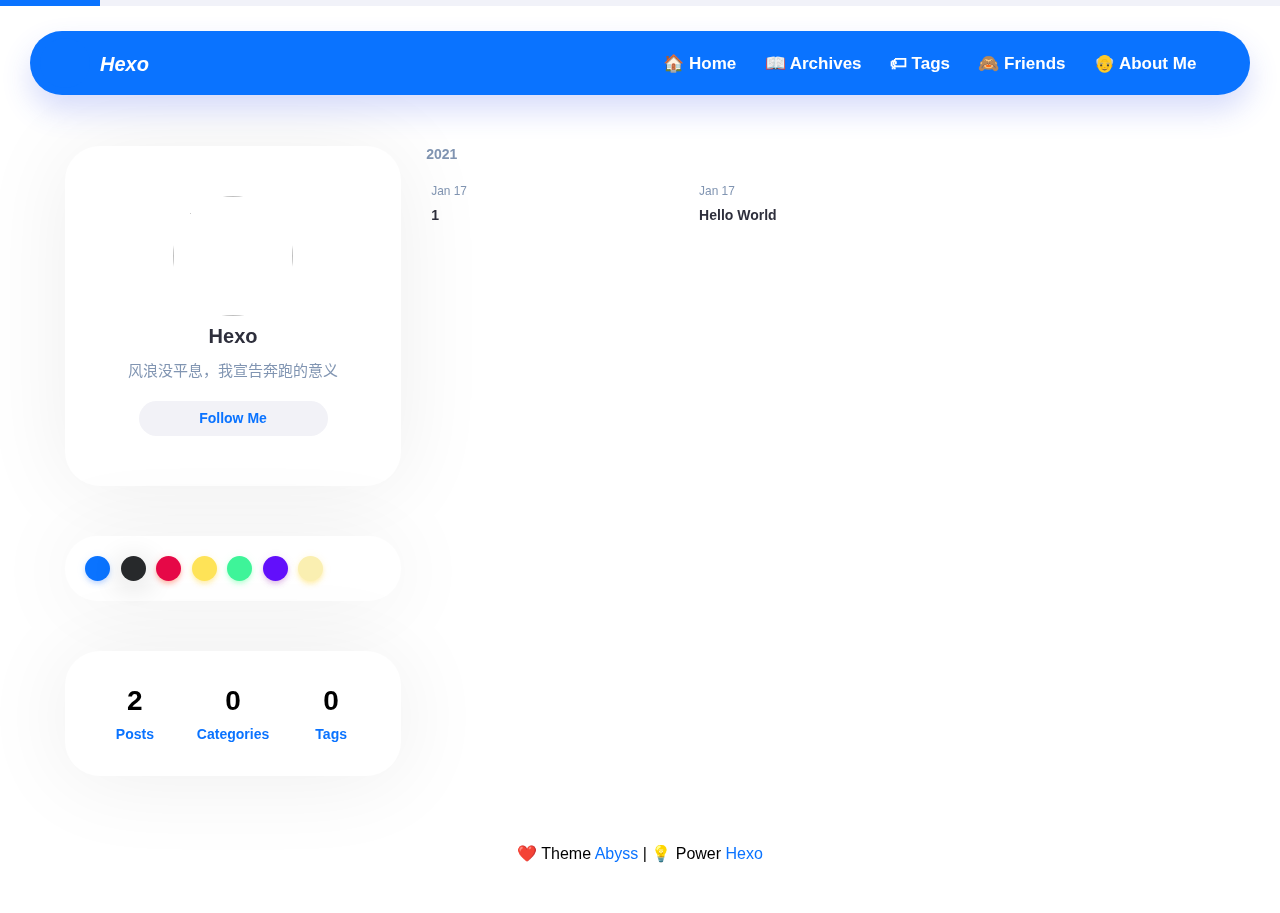
==== commit 7c4c5044: "Site updated: 2021-01-17 23:08:52" ====
--- a/archives/index.html
+++ b/archives/index.html
@@ -1,25 +1,14 @@
 <!DOCTYPE html>
-<html lang="zh-Hans">
+<html lang="zh-CN">
 <head>
-  <meta charset="UTF-8">
-<meta name="viewport" content="width=device-width, initial-scale=1, maximum-scale=2">
-<meta name="theme-color" content="#222">
-<meta name="generator" content="Hexo 5.3.0">
-  <link rel="apple-touch-icon" sizes="180x180" href="/images/apple-touch-icon-next.png">
-  <link rel="icon" type="image/png" sizes="32x32" href="/images/favicon-32x32-next.png">
-  <link rel="icon" type="image/png" sizes="16x16" href="/images/favicon-16x16-next.png">
-  <link rel="mask-icon" href="/images/logo.svg" color="#222">
-
-<link rel="stylesheet" href="/css/main.css">
-
-
-<link rel="stylesheet" href="/lib/font-awesome/css/font-awesome.min.css">
-
-<script id="hexo-configurations">
-    var NexT = window.NexT || {};
-    var CONFIG = {"hostname":"example.com","root":"/","scheme":"Mist","version":"7.8.0","exturl":false,"sidebar":{"position":"left","display":"post","padding":18,"offset":12,"onmobile":false},"copycode":{"enable":false,"show_result":false,"style":null},"back2top":{"enable":true,"sidebar":false,"scrollpercent":false},"bookmark":{"enable":false,"color":"#222","save":"auto"},"fancybox":false,"mediumzoom":false,"lazyload":false,"pangu":false,"comments":{"style":"tabs","active":null,"storage":true,"lazyload":false,"nav":null},"algolia":{"hits":{"per_page":10},"labels":{"input_placeholder":"Search for Posts","hits_empty":"We didn't find any results for the search: ${query}","hits_stats":"${hits} results found in ${time} ms"}},"localsearch":{"enable":false,"trigger":"auto","top_n_per_article":1,"unescape":false,"preload":false},"motion":{"enable":true,"async":false,"transition":{"post_block":"fadeIn","post_header":"slideDownIn","post_body":"slideDownIn","coll_header":"slideLeftIn","sidebar":"slideUpIn"}}};
-  </script>
-
+  <meta charset="utf-8">
+  <script src="/js/jquery-1.8.3.min.js" type="text/javascript"></script>
+  
+
+  
+  
+  <title>Archives | Hexo - </title>
+  <meta name="viewport" content="width=device-width, initial-scale=1, maximum-scale=1">
   <meta name="description" content="“Theonly thing that&#39;s changed is everything”">
 <meta property="og:type" content="website">
 <meta property="og:title" content="Hexo">
@@ -29,334 +18,533 @@
 <meta property="og:locale">
 <meta property="article:author" content="LCX">
 <meta name="twitter:card" content="summary">
-
-<link rel="canonical" href="http://example.com/archives/">
-
-
-<script id="page-configurations">
-  // https://hexo.io/docs/variables.html
-  CONFIG.page = {
-    sidebar: "",
-    isHome : false,
-    isPost : false,
-    lang   : 'zh-Hans'
-  };
+  
+    <link rel="alternate" href="/atom.xml" title="Hexo" type="application/atom+xml">
+  
+  
+  
+    <link rel="icon" href="https://i.loli.net/2020/07/13/3ltrdaZpvzMJUXR.jpg">
+  
+  
+  <link rel="stylesheet" href="/css/pageloader.css" type="text/css" />
+  <link href="/css/cuiv3.css" rel="stylesheet" type="text/css">
+  <link rel="stylesheet" href="/css/animate.min.css" />
+  
+<link rel="stylesheet" href="/css/style.css">
+
+  <meta name="generator" content="Hexo 5.3.0"></head>
+
+<body class="cui-color-theme-o-apple" onload="changedTheme()" id="page">
+  
+
+
+
+  <style>
+.loadbartop-mom{
+position:fixed;
+top:0;
+width:100%;
+height:6px;
+background:#f1f2f9;
+}
+.lobt-son{
+position: relative;
+animation:slideiugfcn 1.5s infinite;
+background:#0A73FF;
+width: 100px;
+height:6px;
+}
+@keyframes slideiugfcn {
+ from { 
+  left:0%; 
+ }
+ to { 
+  left:100%;
+ } 
+}
+</style>
+<div class="loadbartop-mom"id="bonfire-pageloaderr">
+<div class="lobt-son">
+ &nbsp;
+</div>
+</div>
+<script>
+jQuery(window).load(function() {	
+	setTimeout(function(){
+		jQuery(document.body).unbind('touchmove');
+		jQuery("#bonfire-pageloaderr").addClass('bonfire-pageloader-fade');
+		jQuery("html").removeClass('bonfire-html-onload');
+	},750);	
+	setTimeout(function(){
+		jQuery("#bonfire-pageloaderr").addClass('bonfire-pageloader-hide');
+	},1000);
+});
 </script>
 
-  <title>Archive | Hexo</title>
-  
-
-
-
-
-
-
-  <noscript>
-  <style>
-  .use-motion .brand,
-  .use-motion .menu-item,
-  .sidebar-inner,
-  .use-motion .post-block,
-  .use-motion .pagination,
-  .use-motion .comments,
-  .use-motion .post-header,
-  .use-motion .post-body,
-  .use-motion .collection-header { opacity: initial; }
-
-  .use-motion .site-title,
-  .use-motion .site-subtitle {
-    opacity: initial;
-    top: initial;
-  }
-
-  .use-motion .logo-line-before i { left: initial; }
-  .use-motion .logo-line-after i { right: initial; }
-  </style>
-</noscript>
-
-</head>
-
-<body itemscope itemtype="http://schema.org/WebPage">
-  <div class="container use-motion">
-    <div class="headband"></div>
-
-    <header class="header" itemscope itemtype="http://schema.org/WPHeader">
-      <div class="header-inner"><div class="site-brand-container">
-  <div class="site-nav-toggle">
-    <div class="toggle" aria-label="Toggle navigation bar">
-      <span class="toggle-line toggle-line-first"></span>
-      <span class="toggle-line toggle-line-middle"></span>
-      <span class="toggle-line toggle-line-last"></span>
-    </div>
-  </div>
-
-  <div class="site-meta">
-
-    <a href="/" class="brand" rel="start">
-      <span class="logo-line-before"><i></i></span>
-      <h1 class="site-title">Hexo</h1>
-      <span class="logo-line-after"><i></i></span>
-    </a>
-  </div>
-
-  <div class="site-nav-right">
-    <div class="toggle popup-trigger">
-    </div>
-  </div>
-</div>
-
-
-
-
-<nav class="site-nav">
-  <ul id="menu" class="menu">
-        <li class="menu-item menu-item-home">
-
-    <a href="/" rel="section"><i class="fa fa-fw fa-home"></i>Home</a>
-
-  </li>
-        <li class="menu-item menu-item-archives">
-
-    <a href="/archives/" rel="section"><i class="fa fa-fw fa-archive"></i>Archives</a>
-
-  </li>
-  </ul>
-</nav>
-
-
-
-
-</div>
+  <div id="container">
+    <div id="wrap">
+      <div class="cui-navbar cui-navbar-fixed cui-shadow-light-theme cui-color-theme animate__animated animate__fadeInUp">
+		<div class="cui-navbar-left-with-icon">
+		<a class="cui-btn-icon cui-hover-btn cui-color-theme cui-navbar-left-icon" cui-drawer="open"><i class="mdui-icon material-icons">&#xe5d2;</i></a>
+			<div class="cui-typo-title cui-navbar-left-title cui-inline" style="font-style:italic;font-weight:bolder;"><a href="/" class="cui-color-theme">Hexo</a></div>
+		</div>
+		<div class="cui-navbar-right">
+			<div class="cui-typo-subtitle cui-navbar-left-title cui-inline" style="font-weight:bolder;">
+				
+				  <a  class="cui-color-theme" href="/">🏠  Home</a>&nbsp;&nbsp;&nbsp;&nbsp;&nbsp;
+				
+				  <a  class="cui-color-theme" href="/archives">📖  Archives</a>&nbsp;&nbsp;&nbsp;&nbsp;&nbsp;
+				
+				  <a  class="cui-color-theme" href="/tags">🏷  Tags</a>&nbsp;&nbsp;&nbsp;&nbsp;&nbsp;
+				
+				  <a  class="cui-color-theme" href="/friends">🙈  Friends</a>&nbsp;&nbsp;&nbsp;&nbsp;&nbsp;
+				
+				  <a  class="cui-color-theme" href="/about">👴  About Me</a>&nbsp;&nbsp;&nbsp;&nbsp;&nbsp;
+				
+			</div>
+		</div>
+	</div>
+	  <div class="outer mt6">
+        <section id="main">
+  
+  
+    
+    
+      
+      
+      <section class="archives-wrap">
+        <div class="archive-year-wrap">
+          <a href="/archives/2021" class="archive-year">2021</a>
+        </div>
+        <div class="archives">
+    
+    <article class="archive-article animate__animated animate__fadeInRight archive-type-post">
+  <div class="archive-article-inner">
+    <header class="archive-article-header">
+      <a href="/2021/01/17/1/" class="archive-article-date">
+  <time datetime="2021-01-17T03:22:49.000Z" itemprop="datePublished">Jan 17</time>
+</a>
+      
+  
+    <div itemprop="name">
+      <a class="archive-article-title" href="/2021/01/17/1/">1</a>
+    </div>
+  
+
     </header>
-
-    
-  <div class="back-to-top">
-    <i class="fa fa-arrow-up"></i>
-    <span>0%</span>
-  </div>
-
-
-    <main class="main">
-      <div class="main-inner">
-        <div class="content-wrap">
+  </div>
+</article>
+  
+    
+    
+    <article class="archive-article animate__animated animate__fadeInRight archive-type-post">
+  <div class="archive-article-inner">
+    <header class="archive-article-header">
+      <a href="/2021/01/17/hello-world/" class="archive-article-date">
+  <time datetime="2021-01-17T03:16:18.731Z" itemprop="datePublished">Jan 17</time>
+</a>
+      
+  
+    <div itemprop="name">
+      <a class="archive-article-title" href="/2021/01/17/hello-world/">Hello World</a>
+    </div>
+  
+
+    </header>
+  </div>
+</article>
+  
+  
+    </div></section>
+  
+
+
+</section>
+        
+          <aside class="cui-typo" id="sidebar">
+	
+		<div class="widget-wrap animate__animated animate__fadeInUp">
+    <div class="widget">
+      <div class="blogger">
+          <a target="_blank" rel="noopener" href="https://www.wanan.run/"><img class="blogger-avatar" src="https://i.loli.net/2020/07/13/3ltrdaZpvzMJUXR.jpg" /></a>
+          <div class="cui-typo-title"><a class="dol-text-color" style="text-decoration:none;">Hexo</a></div>
+          <div class="blogger-motto">风浪没平息，我宣告奔跑的意义</div>
+          <a href="https://github.com/bochili" target="_blank" class="cui-btn cui-color-theme cui-shadow-heavy-theme cui-btn-oval blogger-btn">Follow Me</a>
+	  </div>
+    </div>
+</div>
+
+<div class="cui-dialog" id="dialog1-1">
+  <div class="cui-dialog-wrapper cui-color-theme cui-typo cui-dialog-wrapper-hight-400">
+    <div id="site_search">
+      <div class="search-frame"><input type="text" placeholder="搜点啥？" id="local-search-input" style="width: 100%;" results="0"/></div>
+      <div id="local-search-result"></div>
+    </div>
+  </div>
+  <div class="cui-dialog-overlay cui-blur cui-cover-dark" cui-dialog="open1-1"></div>
+</div>
+
+	 
+		<div class="widget-wrap animate__animated animate__fadeInUp">
+    <div class="widget">
+	  <a class="theme-dot cui-shadow-heavy-blue" style="background:#0A73FF;" onclick="changeThemeApple()"></a>&nbsp;&nbsp;
+      <a class="theme-dot cui-shadow-black" style="background:#27292b" onclick="changeThemeDark()"></a>&nbsp;&nbsp;
+	  <a class="cui-color-y-red cui-shadow-heavy-red theme-dot" onclick="changeThemeYRed()"></a>&nbsp;&nbsp;
+	  <a class="cui-color-y-yellow cui-shadow-heavy-yellow theme-dot" onclick="changeThemeYYellow()"></a>&nbsp;&nbsp;
+	  <a class="cui-color-s-green cui-shadow-heavy-green theme-dot" onclick="changeThemeSGreen()"></a>&nbsp;&nbsp;
+	  <a class="cui-color-y-purple cui-shadow-heavy-purple theme-dot" onclick="changeThemeYPurple()"></a>&nbsp;&nbsp;
+	  <a class="cui-color-l-yellow cui-shadow-heavy-yellow theme-dot" onclick="changeThemeLYellow()"></a>&nbsp;&nbsp;
+    </div>
+</div>
+<script>
+  function changedTheme(){
+      var changedThemeName = document.cookie;
+      var changedTheme = document.getElementById("page");
+      if( changedThemeName == "" ){
+          changedTheme.className = "cui-color-theme-o-apple";
+      }else{
+          changedTheme.className = changedThemeName;
+      }
+  }
+  function changeThemeDark(){
+    var changeThemeDark = document.getElementById("page");
+    changeThemeDark.className="cui-color-theme-dark";
+    document.cookie="cui-color-theme-dark; expires=Thu, 18 Dec 2043 12:00:00 GMT; path=/";
+  }
+  function changeThemeApple(){
+    var changeThemeApple = document.getElementById("page");
+    changeThemeApple.className="cui-color-theme-o-apple"; 
+    document.cookie="cui-color-theme-o-apple; expires=Thu, 18 Dec 2043 12:00:00 GMT; path=/";
+  }
+  function changeThemeYRed(){
+    var changeThemeYRed = document.getElementById("page");
+    changeThemeYRed.className="cui-color-theme-y-red";
+    document.cookie="cui-color-theme-y-red; expires=Thu, 18 Dec 2043 12:00:00 GMT; path=/";
+  }
+  function changeThemeYYellow(){
+    var changeThemeYYellow = document.getElementById("page");
+    changeThemeYYellow.className="cui-color-theme-y-yellow";
+    document.cookie="cui-color-theme-y-yellow; expires=Thu, 18 Dec 2043 12:00:00 GMT; path=/";
+  }
+  function changeThemeSGreen(){
+    var changeThemeSGreen = document.getElementById("page");
+    changeThemeSGreen.className="cui-color-theme-s-green";
+    document.cookie="cui-color-theme-s-green; expires=Thu, 18 Dec 2043 12:00:00 GMT; path=/";
+  }
+  function changeThemeYPurple(){
+    var changeThemeYPurple = document.getElementById("page");
+    changeThemeYPurple.className="cui-color-theme-y-purple";
+    document.cookie="cui-color-theme-y-purple; expires=Thu, 18 Dec 2043 12:00:00 GMT; path=/";
+  }
+  function changeThemeLYellow(){
+    var changeThemeLYellow = document.getElementById("page");
+    changeThemeLYellow.className="cui-color-theme-l-yellow";
+    document.cookie="cui-color-theme-l-yellow; expires=Thu, 18 Dec 2043 12:00:00 GMT; path=/";
+  }
+</script>
+
+	 
+		<div class="widget-wrap animate__animated animate__fadeInUp">
+    <div class="widget">
+      <div style="text-align:center;padding:20px 0 10px 0">
+		 <div class="cui-inline" style="width:32%">
+			<p class="cui-typo-h3">2</p>
+			<p style="font-size:14px;font-weight:bold;margin-top:13px" class="cui-color-text-theme">Posts</p>
+		 </div>
+		 <div class="cui-inline"style="width:32%">
+		 	<p class="cui-typo-h3">0</p>
+		 	<p style="font-size:14px;font-weight:bold;margin-top:13px" class="cui-color-text-theme">Categories</p>
+		 </div>
+		 <div class="cui-inline"style="width:32%">
+		 	<p class="cui-typo-h3">0</p>
+		 	<p style="font-size:14px;font-weight:bold;margin-top:13px" class="cui-color-text-theme">Tags</p>
+		 </div>
+	  </div>
+    </div>
+  </div>
+	 
+		
+	 
+</aside>
+<div class="cui-drawer" id="wrapper">
+
+			<div class="cui-drawer-wrapper">
+				<aside class="cui-typo">
+					
+						<div class="widget-wrap animate__animated animate__fadeInUp">
+    <div class="widget">
+      <div class="blogger">
+          <a target="_blank" rel="noopener" href="https://www.wanan.run/"><img class="blogger-avatar" src="https://i.loli.net/2020/07/13/3ltrdaZpvzMJUXR.jpg" /></a>
+          <div class="cui-typo-title"><a class="dol-text-color" style="text-decoration:none;">Hexo</a></div>
+          <div class="blogger-motto">风浪没平息，我宣告奔跑的意义</div>
+          <a href="https://github.com/bochili" target="_blank" class="cui-btn cui-color-theme cui-shadow-heavy-theme cui-btn-oval blogger-btn">Follow Me</a>
+	  </div>
+    </div>
+</div>
+
+<div class="cui-dialog" id="dialog1-1">
+  <div class="cui-dialog-wrapper cui-color-theme cui-typo cui-dialog-wrapper-hight-400">
+    <div id="site_search">
+      <div class="search-frame"><input type="text" placeholder="搜点啥？" id="local-search-input" style="width: 100%;" results="0"/></div>
+      <div id="local-search-result"></div>
+    </div>
+  </div>
+  <div class="cui-dialog-overlay cui-blur cui-cover-dark" cui-dialog="open1-1"></div>
+</div>
+
+					 
+						<div class="widget-wrap animate__animated animate__fadeInUp">
+    <div class="widget">
+	  <a class="theme-dot cui-shadow-heavy-blue" style="background:#0A73FF;" onclick="changeThemeApple()"></a>&nbsp;&nbsp;
+      <a class="theme-dot cui-shadow-black" style="background:#27292b" onclick="changeThemeDark()"></a>&nbsp;&nbsp;
+	  <a class="cui-color-y-red cui-shadow-heavy-red theme-dot" onclick="changeThemeYRed()"></a>&nbsp;&nbsp;
+	  <a class="cui-color-y-yellow cui-shadow-heavy-yellow theme-dot" onclick="changeThemeYYellow()"></a>&nbsp;&nbsp;
+	  <a class="cui-color-s-green cui-shadow-heavy-green theme-dot" onclick="changeThemeSGreen()"></a>&nbsp;&nbsp;
+	  <a class="cui-color-y-purple cui-shadow-heavy-purple theme-dot" onclick="changeThemeYPurple()"></a>&nbsp;&nbsp;
+	  <a class="cui-color-l-yellow cui-shadow-heavy-yellow theme-dot" onclick="changeThemeLYellow()"></a>&nbsp;&nbsp;
+    </div>
+</div>
+<script>
+  function changedTheme(){
+      var changedThemeName = document.cookie;
+      var changedTheme = document.getElementById("page");
+      if( changedThemeName == "" ){
+          changedTheme.className = "cui-color-theme-o-apple";
+      }else{
+          changedTheme.className = changedThemeName;
+      }
+  }
+  function changeThemeDark(){
+    var changeThemeDark = document.getElementById("page");
+    changeThemeDark.className="cui-color-theme-dark";
+    document.cookie="cui-color-theme-dark; expires=Thu, 18 Dec 2043 12:00:00 GMT; path=/";
+  }
+  function changeThemeApple(){
+    var changeThemeApple = document.getElementById("page");
+    changeThemeApple.className="cui-color-theme-o-apple"; 
+    document.cookie="cui-color-theme-o-apple; expires=Thu, 18 Dec 2043 12:00:00 GMT; path=/";
+  }
+  function changeThemeYRed(){
+    var changeThemeYRed = document.getElementById("page");
+    changeThemeYRed.className="cui-color-theme-y-red";
+    document.cookie="cui-color-theme-y-red; expires=Thu, 18 Dec 2043 12:00:00 GMT; path=/";
+  }
+  function changeThemeYYellow(){
+    var changeThemeYYellow = document.getElementById("page");
+    changeThemeYYellow.className="cui-color-theme-y-yellow";
+    document.cookie="cui-color-theme-y-yellow; expires=Thu, 18 Dec 2043 12:00:00 GMT; path=/";
+  }
+  function changeThemeSGreen(){
+    var changeThemeSGreen = document.getElementById("page");
+    changeThemeSGreen.className="cui-color-theme-s-green";
+    document.cookie="cui-color-theme-s-green; expires=Thu, 18 Dec 2043 12:00:00 GMT; path=/";
+  }
+  function changeThemeYPurple(){
+    var changeThemeYPurple = document.getElementById("page");
+    changeThemeYPurple.className="cui-color-theme-y-purple";
+    document.cookie="cui-color-theme-y-purple; expires=Thu, 18 Dec 2043 12:00:00 GMT; path=/";
+  }
+  function changeThemeLYellow(){
+    var changeThemeLYellow = document.getElementById("page");
+    changeThemeLYellow.className="cui-color-theme-l-yellow";
+    document.cookie="cui-color-theme-l-yellow; expires=Thu, 18 Dec 2043 12:00:00 GMT; path=/";
+  }
+</script>
+
+					 
+						<div class="widget-wrap animate__animated animate__fadeInUp">
+    <div class="widget">
+      <ul style="padding:0;margin:0;">
+		  
+		    <li style="text-align:right;font-size:16px;height:30px;display:block;margin-right:10px;margin-top:4px">
+				<a class="dol-text-color" style="width:100%;display:block;text-decoration:none;" href="/">🏠  Home</a>
+			</li>
+		  
+		    <li style="text-align:right;font-size:16px;height:30px;display:block;margin-right:10px;margin-top:4px">
+				<a class="dol-text-color" style="width:100%;display:block;text-decoration:none;" href="/archives">📖  Archives</a>
+			</li>
+		  
+		    <li style="text-align:right;font-size:16px;height:30px;display:block;margin-right:10px;margin-top:4px">
+				<a class="dol-text-color" style="width:100%;display:block;text-decoration:none;" href="/tags">🏷  Tags</a>
+			</li>
+		  
+		    <li style="text-align:right;font-size:16px;height:30px;display:block;margin-right:10px;margin-top:4px">
+				<a class="dol-text-color" style="width:100%;display:block;text-decoration:none;" href="/friends">🙈  Friends</a>
+			</li>
+		  
+		    <li style="text-align:right;font-size:16px;height:30px;display:block;margin-right:10px;margin-top:4px">
+				<a class="dol-text-color" style="width:100%;display:block;text-decoration:none;" href="/about">👴  About Me</a>
+			</li>
+		  
+	  </ul>
+
           
-
-          <div class="content archive">
-            
-
-  
-  
-  
-  <div class="post-block">
-    <div class="posts-collapse">
-      <div class="collection-title">
-        <span class="collection-header">Um..! 2 posts in total. Keep on posting.</span>
+		    <a cui-dialog="open1-1" style="float:right;display:block;" class="cui-btn cui-color-theme cui-shadow-heavy-theme cui-btn-oval"><i class="mdui-icon material-icons">&#xe8b6;</i> </a>
+		  
+    </div>
+  </div>
+
+
+<div class="cui-dialog" id="dialog1-1">
+  <div class="cui-dialog-wrapper cui-typo cui-dialog-wrapper-hight-400">
+    <div id="site_search">
+      <div class="cui-input cui-input-border-bottom cui-input-color-normal">
+	     <input type="text" id="local-search-input" class="search-input" results="0"/>
+	  </div>
+      <div id="local-search-result"></div>
+    </div>
+  </div>
+  <div class="cui-dialog-overlay cui-blur cui-cover-dark" cui-dialog="open1-1"></div>
+</div>
+
+					 
+				</aside>
+				<footer class="cui-typo widget-wrap animate__animated animate__fadeInUp">
+				    <div class="widget" id="footer-info">
+				      &copy; 2021 LCX<br>
+				      Powered by <a href="http://hexo.io/" class="cui-typo-a" target="_blank">Hexo</a>
+					  & <a href="http://github.com/bochili/Hexo-Theme-Abyss" class="cui-typo-a" target="_blank">Abyss</a>
+				    </div>
+				</footer>
+			</div>
+			<div class="cui-drawer-overlay cui-cover-dark cui-blur" cui-drawer="open"></div>
+		</div>
+        
       </div>
-
-      
-    <div class="collection-year">
-      <span class="collection-header">2021</span>
-    </div>
-
-  <article itemscope itemtype="http://schema.org/Article">
-    <header class="post-header">
-
-      <div class="post-meta">
-        <time itemprop="dateCreated"
-              datetime="2021-01-17T11:22:49+08:00"
-              content="2021-01-17">
-          01-17
-        </time>
-      </div>
-
-      <div class="post-title">
-          <a class="post-title-link" href="/2021/01/17/1/" itemprop="url">
-            <span itemprop="name">1</span>
-          </a>
-      </div>
-
-    </header>
-  </article>
-
-  <article itemscope itemtype="http://schema.org/Article">
-    <header class="post-header">
-
-      <div class="post-meta">
-        <time itemprop="dateCreated"
-              datetime="2021-01-17T11:16:18+08:00"
-              content="2021-01-17">
-          01-17
-        </time>
-      </div>
-
-      <div class="post-title">
-          <a class="post-title-link" href="/2021/01/17/hello-world/" itemprop="url">
-            <span itemprop="name">Hello World</span>
-          </a>
-      </div>
-
-    </header>
-  </article>
-
-
-    </div>
-  </div>
-  
-  
-  
-
-  
-
-
-
-          </div>
-          
+      <footer class="cui-typo footer">
+	<div style="font-size:16px;">
+<p></p><br>
+		❤️ Theme <a class="cui-typo-a" target="_blank" rel="noopener" href="https://github.com/bochili/Hexo-Theme-Abyss">Abyss</a>
+		 | 💡 Power <a class="cui-typo-a" target="_blank" rel="noopener" href="http://hexo.io/">Hexo</a>
+    </div>
+</footer>
+<script src="/js/pageloader.js" type="text/javascript"></script>
+
+		<script type="text/javascript">
+			$(document).ready(function() {
+				$('[cui-drawer="open"]').click(function() {
+					$('#wrapper').toggleClass('toggled');
+				});
+			});
+		</script>
+
 
 <script>
-  window.addEventListener('tabs:register', () => {
-    let { activeClass } = CONFIG.comments;
-    if (CONFIG.comments.storage) {
-      activeClass = localStorage.getItem('comments_active') || activeClass;
-    }
-    if (activeClass) {
-      let activeTab = document.querySelector(`a[href="#comment-${activeClass}"]`);
-      if (activeTab) {
-        activeTab.click();
-      }
-    }
+var searchFunc = function(path, search_id, content_id) {
+    'use strict'; //使用严格模式
+    $.ajax({
+        url: path,
+        dataType: "xml",
+        success: function( xmlResponse ) {
+            // 从xml中获取相应的标题等数据
+            var datas = $( "entry", xmlResponse ).map(function() {
+                return {
+                    title: $( "title", this ).text(),
+                    content: $("content",this).text(),
+                    url: $( "url" , this).text()
+                };
+            }).get();
+            //ID选择器
+            var $input = document.getElementById(search_id);
+            var $resultContent = document.getElementById(content_id);
+            $input.addEventListener('input', function(){
+                var str='<ul class=\"search-result-list\">';                
+                var keywords = this.value.trim().toLowerCase().split(/[\s\-]+/);
+                $resultContent.innerHTML = "";
+                if (this.value.trim().length <= 0) {
+                    return;
+                }
+                // 本地搜索主要部分
+                datas.forEach(function(data) {
+                    var isMatch = true;
+                    var content_index = [];
+                    var data_title = data.title.trim().toLowerCase();
+                    var data_content = data.content.trim().replace(/<[^>]+>/g,"").toLowerCase();
+                    var data_url = data.url;
+                    var index_title = -1;
+                    var index_content = -1;
+                    var first_occur = -1;
+                    // 只匹配非空文章
+                    if(data_title != '' && data_content != '') {
+                        keywords.forEach(function(keyword, i) {
+                            index_title = data_title.indexOf(keyword);
+                            index_content = data_content.indexOf(keyword);
+                            if( index_title < 0 && index_content < 0 ){
+                                isMatch = false;
+                            } else {
+                                if (index_content < 0) {
+                                    index_content = 0;
+                                }
+                                if (i == 0) {
+                                    first_occur = index_content;
+                                }
+                            }
+                        });
+                    }
+                    // 返回搜索结果
+                    if (isMatch) {
+                    //结果标签
+                        str += "<li class='search-result-item'><a href='"+ data_url +"' class='search-result-title' target='_blank'>" + data_title +"</a>";
+                        var content = data.content.trim().replace(/<[^>]+>/g,"");
+                        if (first_occur >= 0) {
+                            // 拿出含有搜索字的部分
+                            var start = first_occur - 6;
+                            var end = first_occur + 6;
+                            if(start < 0){
+                                start = 0;
+                            }
+                            if(start == 0){
+                                end = 6;
+                            }
+                            if(end > content.length){
+                                end = content.length;
+                            }
+                            var match_content = content.substr(start, end); 
+                            // 列出搜索关键字，定义class加高亮
+                            keywords.forEach(function(keyword){
+                                var regS = new RegExp(keyword, "gi");
+                                match_content = match_content.replace(regS, "<em class=\"search-keyword cui-color-y-red\">" +keyword+ "</em>");
+                            })
+                            str += "<p class=\"search-result\">" + match_content +"...</p><div class=\"search-line\"> </div>"
+                        }
+                    }
+                })
+                $resultContent.innerHTML = str;
+            })
+        }
+    })
+};
+var path = "/search.xml";
+searchFunc(path, 'local-search-input', 'local-search-result');
+</script>
+
+<script type="text/javascript">
+  $(document).ready(function() {
+    $('[cui-dialog="open1-1"]').click(function() {
+      $('#dialog1-1').toggleClass('toggled');
+    });
   });
-  if (CONFIG.comments.storage) {
-    window.addEventListener('tabs:click', event => {
-      if (!event.target.matches('.tabs-comment .tab-content .tab-pane')) return;
-      let commentClass = event.target.classList[1];
-      localStorage.setItem('comments_active', commentClass);
-    });
-  }
 </script>
 
-        </div>
-          
-  
-  <div class="toggle sidebar-toggle">
-    <span class="toggle-line toggle-line-first"></span>
-    <span class="toggle-line toggle-line-middle"></span>
-    <span class="toggle-line toggle-line-last"></span>
-  </div>
-
-  <aside class="sidebar">
-    <div class="sidebar-inner">
-
-      <ul class="sidebar-nav motion-element">
-        <li class="sidebar-nav-toc">
-          Table of Contents
-        </li>
-        <li class="sidebar-nav-overview">
-          Overview
-        </li>
-      </ul>
-
-      <!--noindex-->
-      <div class="post-toc-wrap sidebar-panel">
-      </div>
-      <!--/noindex-->
-
-      <div class="site-overview-wrap sidebar-panel">
-        <div class="site-author motion-element" itemprop="author" itemscope itemtype="http://schema.org/Person">
-  <p class="site-author-name" itemprop="name">LCX</p>
-  <div class="site-description" itemprop="description">“Theonly thing that's changed is everything”</div>
-</div>
-<div class="site-state-wrap motion-element">
-  <nav class="site-state">
-      <div class="site-state-item site-state-posts">
-          <a href="/archives/">
-        
-          <span class="site-state-item-count">2</span>
-          <span class="site-state-item-name">posts</span>
-        </a>
-      </div>
-  </nav>
-</div>
-
-
-
-      </div>
-
-    </div>
-  </aside>
-  <div id="sidebar-dimmer"></div>
-
-
-      </div>
-    </main>
-
-    <footer class="footer">
-      <div class="footer-inner">
-        
-
-        
-
-<div class="copyright">
-  
-  &copy; 
-  <span itemprop="copyrightYear">2021</span>
-  <span class="with-love">
-    <i class="fa fa-user"></i>
-  </span>
-  <span class="author" itemprop="copyrightHolder">LCX</span>
-</div>
-  <div class="powered-by">Powered by <a href="https://hexo.io/" class="theme-link" rel="noopener" target="_blank">Hexo</a> & <a href="https://mist.theme-next.org/" class="theme-link" rel="noopener" target="_blank">NexT.Mist</a>
-  </div>
-
-        
-
-
-
-
-
-
-
-
-      </div>
-    </footer>
-  </div>
-
-  
-  <script src="/lib/anime.min.js"></script>
-  <script src="/lib/velocity/velocity.min.js"></script>
-  <script src="/lib/velocity/velocity.ui.min.js"></script>
-
-<script src="/js/utils.js"></script>
-
-<script src="/js/motion.js"></script>
-
-
-<script src="/js/schemes/muse.js"></script>
-
-
-<script src="/js/next-boot.js"></script>
-
-
-
-
-  
-
-
-
-
-
-
-
-
-
-
-
-
-
-
-
-  
-
-  
-
+    </div>
+    
+    
+
+
+  
+<link rel="stylesheet" href="/fancybox/jquery.fancybox.css">
+
+  
+<script src="/fancybox/jquery.fancybox.pack.js"></script>
+
+
+
+
+<script src="/js/script.js"></script>
+
+
+
+
+  </div>
 </body>
-</html>
+</html>--- a/css/pageloader.css
+++ b/css/pageloader.css
@@ -0,0 +1,35 @@
+#bonfire-pageloader {
+	-webkit-backdrop-filter: blur(20px);
+	backdrop-filter: blur(20px);
+}
+#bonfire-pageloader svg {
+	fill:#fff;
+}
+#bonfire-pageloader {
+	position:fixed;
+	z-index:99999999999999;
+	width:100%;
+	height:1000%;
+	left:0;
+	right:0;
+	top:0;
+	bottom:0;
+}
+.bonfire-pageloader-fade {
+	opacity:0 !important;
+	-webkit-transition: all .75s ease;
+	-moz-transition: all .75s ease;
+	-o-transition: all .75s ease;
+	-ms-transition: all .75s ease;
+	transition: all .75s ease;
+}
+.bonfire-pageloader-hide {
+	display:none;
+}
+.bonfire-html-onload {	
+	-webkit-transition: all 0s ease;
+	-moz-transition: all 0s ease;
+	-o-transition: all 0s ease;
+	-ms-transition: all 0s ease;
+	transition: all 0s ease;
+}--- a/css/cuiv3.css
+++ b/css/cuiv3.css
@@ -0,0 +1,1275 @@
+.cui-inline {
+	display: inline-block;
+}
+/*FONT PART*/
+@font-face {
+	font-family: codefont;
+	font-style: normal;
+	src: url(https://cdn.jsdelivr.net/gh/bochili/fontscdn/DejaVuSansMono_0.ttf);
+}
+@font-face {
+	font-family: ubuntu;
+	font-style: normal;
+	src: url(https://cdn.jsdelivr.net/gh/bochili/fontscdn/Ubuntu-Regular.ttf);
+}
+body {
+	font-family: ubuntu, -apple-system, BlinkMacSystemFont, 'Segoe UI', Roboto, Oxygen, Cantarell, 'Open Sans', 'Helvetica Neue', sans-serif;
+	color: #2E2F3C;
+	transition: .3s all;
+}
+/*BLUR PART*/
+.cui-blur {
+	-webkit-backdrop-filter: blur(20px);
+	backdrop-filter: blur(20px);
+}
+/*COVER PART*/
+.cui-cover-light {
+	background: rgba(255, 255, 255, .5);
+}
+.cui-cover-dark {
+	background: rgba(0, 0, 0, .5);
+}
+/*SHADOW PART*/
+.cui-shadow-black {
+	box-shadow: 0 5px 30px rgba(0, 0, 0, .2);
+	-webkit-box-shadow: 0 5px 30px rgba(0, 0, 0, .2);
+}
+.cui-hover-shadow-black:hover {
+	-moz-transition: all 0.5s ease-in-out;
+	-o-transition: all 0.5s ease-in-out;
+	-webkit-transition: all 0.5s ease-in-out;
+	transition: all .5s ease-in-out;
+	box-shadow: 0 5px 30px rgba(0, 0, 0, .3);
+	-webkit-box-shadow: 0 5px 30px rgba(0, 0, 0, .3);
+}
+.cui-color-theme-s-purple .cui-shadow-light-theme,.cui-color-theme-l-purple .cui-shadow-light-theme,.cui-color-theme-y-purple .cui-shadow-light-theme,.cui-shadow-light-purple {
+	box-shadow: 0 15px 30px rgba(98, 15, 251, .14);
+	-webkit-box-shadow: 0 15px 30px rgba(98, 15, 251, .14);
+}
+.cui-hover-shadow-light-purple:hover {
+	-moz-transition: all 0.5s ease-in-out;
+	-o-transition: all 0.5s ease-in-out;
+	-webkit-transition: all 0.5s ease-in-out;
+	transition: all .5s ease-in-out, all .5s ease-in-out;
+	box-shadow: 0 15px 30px rgba(98, 15, 251, .14);
+	-webkit-box-shadow: 0 15px 30px rgba(98, 15, 251, .14);
+}
+.cui-color-theme-s-blue .cui-shadow-light-theme,.cui-color-theme-l-blue .cui-shadow-light-theme,.cui-color-theme-y-blue .cui-shadow-light-theme,.cui-shadow-light-blue {
+	box-shadow: 0 15px 30px rgba(54, 81, 234, .2);
+	-webkit-box-shadow: 0 15px 30px rgba(54, 81, 234, .2);
+}
+.cui-hover-shadow-light-blue:hover {
+	-moz-transition: all 0.5s ease-in-out;
+	-o-transition: all 0.5s ease-in-out;
+	-webkit-transition: all 0.5s ease-in-out;
+	transition: all .5s ease-in-out;
+	box-shadow: 0 15px 30px rgba(54, 81, 234, .2);
+	-webkit-box-shadow: 0 15px 30px rgba(54, 81, 234, .2);
+}
+.cui-color-theme-s-red .cui-shadow-light-theme,.cui-color-theme-l-red .cui-shadow-light-theme,.cui-color-theme-y-red .cui-shadow-light-theme,.cui-shadow-light-red {
+	box-shadow: 0 15px 30px rgba(230, 8, 71, .14);
+	-webkit-box-shadow: 0 15px 30px rgba(230, 8, 71, .14);
+}
+.cui-hover-shadow-light-red:hover {
+	-moz-transition: all 0.5s ease-in-out;
+	-o-transition: all 0.5s ease-in-out;
+	-webkit-transition: all 0.5s ease-in-out;
+	transition: all .5s ease-in-out;
+	box-shadow: 0 15px 30px rgba(230, 8, 71, .14);
+	-webkit-box-shadow: 0 15px 30px rgba(230, 8, 71, .14);
+}
+.cui-color-theme-s-yellow .cui-shadow-light-theme,.cui-color-theme-l-yellow .cui-shadow-light-theme,.cui-color-theme-y-yellow .cui-shadow-light-theme,.cui-shadow-light-yellow {
+	box-shadow: 0 15px 30px rgba(254, 227, 87, .3);
+	-webkit-box-shadow: 0 15px 30px rgba(254, 227, 87, .3);
+}
+.cui-hover-shadow-light-yellow:hover {
+	-moz-transition: all 0.5s ease-in-out;
+	-o-transition: all 0.5s ease-in-out;
+	-webkit-transition: all 0.5s ease-in-out;
+	transition: all .5s ease-in-out;
+	box-shadow: 0 15px 30px rgba(254, 227, 87, .3);
+	-webkit-box-shadow: 0 15px 30px rgba(254, 227, 87, .3);
+}
+.cui-color-theme-s-green .cui-shadow-light-theme,.cui-color-theme-l-green .cui-shadow-light-theme,.cui-color-theme-y-green .cui-shadow-light-theme,.cui-shadow-light-green,.cui-color-theme-y-cyan .cui-shadow-light-theme {
+	box-shadow: 0 15px 30px rgba(108, 253, 164, .2);
+	-webkit-box-shadow: 0 15px 30px rgba(108, 253, 164, .2);
+}
+.cui-hover-shadow-light-green:hover {
+	-moz-transition: all 0.5s ease-in-out;
+	-o-transition: all 0.5s ease-in-out;
+	-webkit-transition: all 0.5s ease-in-out;
+	transition: all .5s ease-in-out;
+	box-shadow: 0 15px 30px rgba(108, 253, 164, .2);
+	-webkit-box-shadow: 0 15px 30px rgba(108, 253, 164, .2);
+}
+.cui-color-theme-s-pink .cui-shadow-light-theme,.cui-color-theme-l-pink .cui-shadow-light-theme,.cui-color-theme-y-pink .cui-shadow-light-theme,.cui-shadow-light-pink {
+	box-shadow: 0 15px 30px rgba(233, 30, 99, .1);
+	-webkit-box-shadow: 0 15px 30px rgba(233, 30, 99, .1);
+}
+.cui-hover-shadow-light-pink:hover {
+	-moz-transition: all 0.5s ease-in-out;
+	-o-transition: all 0.5s ease-in-out;
+	-webkit-transition: all 0.5s ease-in-out;
+	transition: all .5s ease-in-out;
+	box-shadow: 0 15px 30px rgba(233, 30, 99, .1);
+	-webkit-box-shadow: 0 15px 30px rgba(233, 30, 99, .1);
+}
+.cui-color-theme-dark .cui-shadow-light-theme{
+	box-shadow: 3px 5px 20px #212121, -8px -5px 30px #272a2b !important;
+}
+.cui-color-theme-s-purple .cui-shadow-heavy-theme,.cui-color-theme-l-purple .cui-shadow-heavy-theme,.cui-color-theme-y-purple .cui-shadow-heavy-theme,.cui-shadow-heavy-purple {
+	-webkit-box-shadow: 0 2px 4px -1px rgba(171, 71, 188, .2), 0 4px 5px 0 rgba(171, 71, 188, .14), 0 1px 10px 0 rgba(171, 71, 188, .12);
+	box-shadow: 0 2px 4px -1px rgba(171, 71, 188, .2), 0 4px 5px 0 rgba(171, 71, 188, .14), 0 1px 10px 0 rgba(171, 71, 188, .12);
+}
+.cui-hover-shadow-heavy-purple:hover {
+	-moz-transition: all 0.5s ease-in-out;
+	-o-transition: all 0.5s ease-in-out;
+	-webkit-transition: all 0.5s ease-in-out;
+	transition: all .5s ease-in-out;
+	-webkit-box-shadow: 0 2px 4px -1px rgba(171, 71, 188, .2), 0 4px 5px 0 rgba(171, 71, 188, .14), 0 1px 10px 0 rgba(171, 71, 188, .12);
+	box-shadow: 0 2px 4px -1px rgba(171, 71, 188, .2), 0 4px 5px 0 rgba(171, 71, 188, .14), 0 1px 10px 0 rgba(171, 71, 188, .12);
+}
+.cui-color-theme-s-blue .cui-shadow-heavy-theme,.cui-color-theme-l-blue .cui-shadow-heavy-theme,.cui-color-theme-y-blue .cui-shadow-heavy-theme,.cui-shadow-heavy-blue {
+	-webkit-box-shadow: 0 2px 4px -1px rgba(84, 147, 255, .2), 0 4px 5px 0 rgba(84, 147, 255, .14), 0 1px 10px 0 rgba(84, 147, 255, .12);
+	box-shadow: 0 2px 4px -1px rgba(84, 147, 255, .2), 0 4px 5px 0 rgba(84, 147, 255, .14), 0 1px 10px 0 rgba(84, 147, 255, .12);
+}
+.cui-hover-shadow-heavy-blue:hover {
+	-moz-transition: all 0.5s ease-in-out;
+	-o-transition: all 0.5s ease-in-out;
+	-webkit-transition: all 0.5s ease-in-out;
+	transition: all .5s ease-in-out;
+	-webkit-box-shadow: 0 2px 4px -1px rgba(84, 147, 255, .2), 0 4px 5px 0 rgba(84, 147, 255, .14), 0 1px 10px 0 rgba(84, 147, 255, .12);
+	box-shadow: 0 2px 4px -1px rgba(84, 147, 255, .2), 0 4px 5px 0 rgba(84, 147, 255, .14), 0 1px 10px 0 rgba(84, 147, 255, .12);
+}
+.cui-color-theme-s-red .cui-shadow-heavy-theme,.cui-color-theme-l-red .cui-shadow-heavy-theme,.cui-color-theme-y-red .cui-shadow-heavy-theme,.cui-shadow-heavy-red {
+	-webkit-box-shadow: 0 2px 4px -1px rgba(255, 51, 0, .2), 0 4px 5px 0 rgba(255, 51, 0, .14), 0 1px 10px 0 rgba(255, 51, 0, .12);
+	box-shadow: 0 2px 4px -1px rgba(255, 51, 0, .2), 0 4px 5px 0 rgba(255, 51, 0, .14), 0 1px 10px 0 rgba(255, 51, 0, .12);
+}
+.cui-hover-shadow-heavy-red:hover {
+	-moz-transition: all 0.5s ease-in-out;
+	-o-transition: all 0.5s ease-in-out;
+	-webkit-transition: all 0.5s ease-in-out;
+	transition: all .5s ease-in-out;
+	-webkit-box-shadow: 0 2px 4px -1px rgba(255, 51, 0, .2), 0 4px 5px 0 rgba(255, 51, 0, .14), 0 1px 10px 0 rgba(255, 51, 0, .12);
+	box-shadow: 0 2px 4px -1px rgba(255, 51, 0, .2), 0 4px 5px 0 rgba(255, 51, 0, .14), 0 1px 10px 0 rgba(255, 51, 0, .12);
+}
+.cui-color-theme-s-yellow .cui-shadow-heavy-theme,.cui-color-theme-l-yellow .cui-shadow-heavy-theme,.cui-color-theme-y-yellow .cui-shadow-heavy-theme,.cui-shadow-heavy-yellow {
+	-webkit-box-shadow: 0 2px 4px -1px rgba(255, 204, 0, .2), 0 4px 5px 0 rgba(255, 204, 0, .14), 0 1px 10px 0 rgba(255, 204, 0, .12);
+	box-shadow: 0 2px 4px -1px rgba(255, 204, 0, .2), 0 4px 5px 0 rgba(255, 204, 0, .14), 0 1px 10px 0 rgba(255, 204, 0, .12);
+}
+.cui-hover-shadow-heavy-yellow:hover {
+	-moz-transition: all 0.5s ease-in-out;
+	-o-transition: all 0.5s ease-in-out;
+	-webkit-transition: all 0.5s ease-in-out;
+	transition: all .5s ease-in-out;
+	-webkit-box-shadow: 0 2px 4px -1px rgba(255, 204, 0, .2), 0 4px 5px 0 rgba(255, 204, 0, .14), 0 1px 10px 0 rgba(255, 204, 0, .12);
+	box-shadow: 0 2px 4px -1px rgba(255, 204, 0, .2), 0 4px 5px 0 rgba(255, 204, 0, .14), 0 1px 10px 0 rgba(255, 204, 0, .12);
+}
+.cui-color-theme-s-green .cui-shadow-heavy-theme,.cui-color-theme-l-green .cui-shadow-heavy-theme,.cui-color-theme-y-green .cui-shadow-heavy-theme,.cui-shadow-heavy-green {
+	-webkit-box-shadow: 0 2px 4px -1px rgba(108, 253, 164, .4), 0 4px 5px 0 rgba(108, 253, 164, .14), 0 1px 10px 0 rgba(108, 253, 164, .12);
+	box-shadow: 0 2px 4px -1px rgba(108, 253, 164, .4), 0 4px 5px 0 rgba(108, 253, 164, .14), 0 1px 10px 0 rgba(108, 253, 164, .12);
+}
+.cui-hover-shadow-heavy-green:hover {
+	-moz-transition: all 0.5s ease-in-out;
+	-o-transition: all 0.5s ease-in-out;
+	-webkit-transition: all 0.5s ease-in-out;
+	transition: all .5s ease-in-out;
+	-webkit-box-shadow: 0 2px 4px -1px rgba(108, 253, 164, .4), 0 4px 5px 0 rgba(108, 253, 164, .14), 0 1px 10px 0 rgba(108, 253, 164, .12);
+	box-shadow: 0 2px 4px -1px rgba(108, 253, 164, .4), 0 4px 5px 0 rgba(108, 253, 164, .14), 0 1px 10px 0 rgba(108, 253, 164, .12);
+}
+.cui-color-theme-s-pink .cui-shadow-heavy-theme,.cui-color-theme-l-pink .cui-shadow-heavy-theme,.cui-color-theme-y-pink .cui-shadow-heavy-theme,.cui-shadow-heavy-pink {
+	-webkit-box-shadow: 0 2px 4px -1px rgba(233, 30, 99, .2), 0 4px 5px 0 rgba(233, 30, 99, .14), 0 1px 10px 0 rgba(233, 30, 99, .12);
+	box-shadow: 0 2px 4px -1px rgba(233, 30, 99, .2), 0 4px 5px 0 rgba(233, 30, 99, .14), 0 1px 10px 0 rgba(233, 30, 99, .12);
+}
+.cui-hover-shadow-heavy-pink:hover {
+	-moz-transition: all 0.5s ease-in-out;
+	-o-transition: all 0.5s ease-in-out;
+	-webkit-transition: all 0.5s ease-in-out;
+	transition: all .5s ease-in-out;
+	-webkit-box-shadow: 0 2px 4px -1px rgba(233, 30, 99, .2), 0 4px 5px 0 rgba(233, 30, 99, .14), 0 1px 10px 0 rgba(233, 30, 99, .12);
+	box-shadow: 0 2px 4px -1px rgba(233, 30, 99, .2), 0 4px 5px 0 rgba(233, 30, 99, .14), 0 1px 10px 0 rgba(233, 30, 99, .12);
+}
+
+/*COLOR PART*/
+
+/*YOUNG COLOR*/
+.cui-color-theme-y-purple .cui-color-theme,.cui-color-y-purple {
+	background: #620ffb;
+	color: #FFF;
+}
+.cui-color-theme-y-purple .cui-color-text-theme{
+	color: #620ffb;
+}
+.cui-color-theme-y-cyan .cui-color-theme,.cui-color-y-cyan {
+	background: #51f8c9;
+	color: #2e2b42;
+}
+.cui-color-theme-y-cyan .cui-color-text-theme{
+	color: #00dc9e;
+}
+.cui-color-theme-y-blue .cui-color-theme,.cui-color-y-blue {
+	background: #2753f2;
+	color: #FFF;
+}
+.cui-color-theme-y-blue .cui-color-text-theme{
+	color: #2753f2;
+}
+.cui-color-theme-y-yellow .cui-color-theme,.cui-color-y-yellow {
+	background: #fee357;
+	color: #2E2B42;
+}
+.cui-color-theme-y-yellow .cui-color-text-theme{
+	color: #eac500;
+}
+.cui-color-theme-y-red .cui-color-theme,.cui-color-y-red {
+	background: #e60847;
+	color: #FFFFFF;
+}
+.cui-color-theme-y-red .cui-color-text-theme{
+	color: #E60847;
+}
+.cui-color-theme-y-green .cui-color-theme,.cui-color-y-green {
+	background: #6cfda4;
+	color: #2E2B42;
+}
+.cui-color-theme-y-green .cui-color-text-theme{
+	color: #6cfda4;
+}
+.cui-color-theme-y-black .cui-color-theme,.cui-color-y-black {
+	background: #2E2B42;
+	color: #FFFFFF;
+}
+.cui-color-theme-y-black .cui-color-text-theme{
+	color: #2E2B42;
+}
+.cui-color-theme-y-pink .cui-color-theme,.cui-color-y-pink {
+	background: #f9377e;
+	color: #FFFFFF;
+}
+.cui-color-theme-y-pink .cui-color-text-theme{
+	color: #f9377e;
+}
+/*SIMPLE COLOR*/
+
+.cui-color-theme-s-purple .cui-color-theme,.cui-color-s-purple {
+	background: #6718dd;
+	color: #FFF;
+}
+.cui-color-theme-s-purple .cui-color-text-theme{
+	color: #6718dd;
+}
+.cui-color-theme-s-cyan .cui-color-theme,.cui-color-s-cyan {
+	background: #39facd;
+	color: #2e2f3c;
+}
+.cui-color-theme-s-cyan .cui-color-text-theme{
+	color: #39facd;
+}
+.cui-color-theme-s-blue .cui-color-theme,.cui-color-s-blue {
+	background: #3651ea;
+	color: #FFF;
+}
+.cui-color-theme-s-blue .cui-color-text-theme{
+	color: #3651ea;
+}
+.cui-color-theme-s-yellow .cui-color-theme,.cui-color-s-yellow {
+	background: #f4f673;
+	color: #2E2F3C;
+}
+.cui-color-theme-s-yellow .cui-color-text-theme{
+	color: #F4F673;
+}
+.cui-color-theme-s-red .cui-color-theme,.cui-color-s-red {
+	background: #f4474c;
+	color: #FFFFFF;
+}
+.cui-color-theme-s-red .cui-color-text-theme{
+	color: #F4474C;
+}
+.cui-color-theme-s-green .cui-color-theme,.cui-color-s-green {
+	background: #3ef499;
+	color: #2E2F3C;
+}
+.cui-color-theme-s-green .cui-color-text-theme{
+	color: #3EF499;
+}
+.cui-color-theme-s-black .cui-color-theme,.cui-color-s-black {
+	background: #2E2F3C;
+	color: #FFFFFF;
+}
+.cui-color-theme-s-black .cui-color-text-theme{
+	color: #2e2f3c;
+}
+.cui-color-theme-s-pink .cui-color-theme,.cui-color-s-pink {
+	background: #ff5c76;
+	color: #FFFFFF;
+}
+.cui-color-theme-s-pink .cui-color-text-theme{
+	color: #FF5C76;
+}
+/*LIGHT COLOR*/
+
+.cui-color-theme-l-purple .cui-color-theme,.cui-color-l-purple {
+	background: #d4d9f3;
+	color: #5431d3;
+}
+.cui-color-theme-l-purple .cui-color-text-theme{
+	color: #5431D3;
+}
+.cui-color-theme-l-cyan .cui-color-theme,.cui-color-l-cyan {
+	background: #ccfcf7;
+	color: #15d2a3;
+}
+.cui-color-theme-l-cyan .cui-color-text-theme{
+	color: #15D2A3;
+}
+.cui-color-theme-l-blue .cui-color-theme,.cui-color-l-blue {
+	background: #c2e1f6;
+	color: #3651ea;
+}
+.cui-color-theme-l-blue .cui-color-text-theme{
+	color: #3651EA;
+}
+.cui-color-theme-l-yellow .cui-color-theme,.cui-color-l-yellow {
+	background: #faefb1;
+	color: #af925f;
+}
+.cui-color-theme-l-yellow .cui-color-text-theme{
+	color: #AF925F;
+}
+.cui-color-theme-l-red .cui-color-theme,.cui-color-l-red {
+	background: #fac7c1;
+	color: #dd3330;
+}
+.cui-color-theme-l-red .cui-color-text-theme{
+	color: #DD3330;
+}
+.cui-color-theme-l-green .cui-color-theme,.cui-color-l-green {
+	background: #cbfce6;
+	color: #30cf9d;
+}
+.cui-color-theme-l-green .cui-color-text-theme{
+	color: #30CF9D;
+}
+.cui-color-theme-l-grey .cui-color-theme,.cui-color-l-grey {
+	background: #d8e5e7;
+	color: #8195b2;
+}
+.cui-color-theme-l-grey .cui-color-text-theme{
+	color: #8195b2;
+}
+.cui-color-theme-l-pink .cui-color-theme,.cui-color-l-pink {
+	background: #e9e2df;
+	color: #bb7979;
+}
+.cui-color-theme-l-pink .cui-color-text-theme{
+	color: #BB7979;
+}
+.cui-color-theme-white .cui-color-theme,.cui-color-white {
+	background: #FFFFFF;
+	color: #2E2F3C;
+}
+/*OTHER COLOR*/
+
+.cui-color-o-zhihu {
+	background: #ECF5FF;
+	color: #0084ff;
+}
+.cui-color-o-zhihu,.cui-color-theme-o-zhihu .cui-color-theme {
+	background: #F2F2F7;
+	color: #0084ff;
+}
+.cui-color-theme-o-zhihu .cui-navbar.cui-shadow-light-theme {
+	box-shadow: 0 15px 30px rgba(54, 81, 234, .2);
+	-webkit-box-shadow: 0 15px 30px rgba(54, 81, 234, .2);
+}
+.cui-color-theme-o-zhihu .cui-navbar.cui-color-theme,.cui-color-theme-o-zhihu .cui-navbar .cui-color-theme {
+	background: #0084ff;
+	color: #FFF;
+}
+.cui-color-theme-o-zhihu .cui-color-text-theme{
+	color: #0084ff;
+}
+.cui-color-o-apple,.cui-color-theme-o-apple .cui-color-theme.cui-btn{
+	background: #F2F2F7;
+	color: #0A73FF;
+}
+.cui-color-o-apple,.cui-color-theme-o-apple .cui-color-theme{
+	background: #FFF;
+}
+.cui-color-theme-o-apple .cui-navbar.cui-shadow-light-theme {
+	box-shadow: 0 15px 30px rgba(54, 81, 234, .2);
+	-webkit-box-shadow: 0 15px 30px rgba(54, 81, 234, .2);
+}
+.cui-color-theme-o-apple .cui-navbar.cui-color-theme,.cui-color-theme-o-apple .cui-navbar .cui-color-theme {
+	background: #0A73FF;
+	color: #FFF;
+}
+.cui-color-theme-o-apple .cui-color-text-theme{
+	color:#0A73FF;
+}
+.cui-color-o-bilibili {
+	background: #F96B99;
+	color: #FFFFFF;
+}
+.cui-color-theme-o-blibili .cui-color-text-theme{
+	color: #F96B99;
+}
+.cui-color-o-xhub {
+	background: #FD9907;
+	color: #000;
+}
+.cui-color-theme-o-xhub .cui-color-text-theme{
+	color: #FD9907;
+}
+.cui-color-theme-white .cui-color-theme,.cui-color-white {
+	background: #FFFFFF;
+	color: #2E2F3C;
+}
+.cui-color-theme-dark{
+	background: #27292B;
+    transition: .3s all;
+}
+.cui-color-theme-dark .cui-color-theme,.cui-color-dark,.cui-color-theme-dark .cui-navbar .cui-btn-icon.cui-color-theme {
+	background: #2D3034;
+	color: #FFF;
+    transition:.3s all;
+}
+/*NAVBAR PART*/
+@media screen and (max-width:1221px) {
+	.cui-navbar {
+		width: 97%;
+	}
+
+	.cui-navbar-fixed {
+		left: 1.8%;
+	}
+}
+
+@media screen and (min-width:1220px) {
+	.cui-navbar {
+		max-width: 1220px;
+		width: 100%;
+	}
+
+	.cui-navbar-fixed {
+		left: calc(50% - 610px);
+	}
+}
+@media screen and (max-width:767px) {
+	.cui-navbar-right{
+		display: none;
+	}
+}
+.cui-navbar a{
+	text-decoration: none;
+}
+.cui-navbar {
+	margin: auto;
+	height: 4rem;
+	border-radius: 62.5rem;
+	margin-top: 1.925rem;
+	line-height: 4rem;
+}
+.cui-navbar-left {
+	float: left;
+	margin-left: 30px;
+}
+.cui-navbar-right{
+	float: right;
+	margin-right: 30px;
+}
+.cui-navbar-left-with-icon {
+	float: left;
+	margin-left: 70px;
+}
+.cui-navbar-left-icon{
+	position: absolute;
+	top: calc(50% - 25px);
+	left: 10px;
+}
+.cui-navbar-left-title{
+	vertical-align: middle;
+}
+.cui-navbar-fixed {
+	position: fixed;
+	z-index: 9998;
+}
+
+/*TYPO PART*/
+
+.cui-typo code {
+	font-family: codefont;
+	border-radius: 4px;
+	background: #F1F2F9;
+	color: #c7254e;
+	font-size: 14px;
+	padding: 4px;
+	line-height: 26px;
+}
+
+.cui-typo kbd {
+	font-family: codefont;
+	font-size: 14px;
+	background: #2E2F3C;
+	border-radius: 4px;
+	color: #FFFFFF;
+	padding: 3px;
+}
+.cui-typo pre{
+	font-family: codefont;
+	font-size: 14px;
+	padding: 16px;
+	border: #F1F2F9 3px solid;
+	border-radius: 10px;
+	overflow: scroll;
+	line-height: 20px;
+}
+.cui-typo pre::-webkit-scrollbar {
+	width: 2px;
+	height: 3px;
+}
+
+.cui-typo pre::-webkit-scrollbar-thumb {
+	background: #ccc;
+	border-radius: 1000px;
+}
+.cui-typo hr{
+	width: 90%;
+	height: 2px;
+	margin: auto;
+	background: #d1d0d9;
+	border: 0;
+}
+ .cui-typo blockquote {
+	padding: 10px 10px 10px 20px;
+ 	background: #f7f7f7;
+ 	border-left: 6px solid #d1d0d9;
+ }
+ .cui-color-theme-dark .cui-typo blockquote {
+ 	background: #27292B;
+ 	border-left: 6px solid #404048;
+ }
+ .cui-typo blockquote p{
+ 	line-height: 20px;
+ 	font-size: 15px;
+ }
+ .cui-typo blockquote footer{
+ 	color: #999;
+	padding-top: 10px;
+ }
+.cui-typo-h1 {
+	font-size: 60px;
+	font-weight: bold;
+}
+
+.cui-typo-h1 small {
+	font-size: 30px;
+	padding-left: 10px;
+	color: #999;
+}
+
+@media screen and (max-width:500px) {
+	small {
+		word-wrap: break-word;
+	}
+}
+
+.cui-typo-h2 {
+	font-size: 45px;
+	font-weight: bold;
+}
+
+.cui-typo-h2 small {
+	font-size: 25px;
+	padding-left: 10px;
+	color: #999;
+}
+
+.cui-typo-h3 {
+	font-size: 28px;
+	font-weight: bold;
+}
+
+.cui-typo-h3 small {
+	font-size: 20px;
+	padding-left: 8px;
+	color: #999;
+}
+
+.cui-typo-h4 {
+	font-size: 23px;
+	font-weight: bold;
+}
+
+.cui-typo-h4 small {
+	font-size: 18px;
+	padding-left: 8px;
+	color: #999;
+}
+
+.cui-typo-h5 {
+	font-size: 20px;
+	font-weight: bold;
+}
+
+.cui-typo-h5 small {
+	font-size: 16px;
+	padding-left: 6px;
+	color: #999;
+}
+
+.cui-typo-h6 {
+	font-size: 17px;
+	font-weight: bold;
+}
+
+.cui-typo-h6 small {
+	font-size: 14px;
+	padding-left: 4px;
+	color: #999;
+}
+
+.cui-typo-title {
+	font-size: 20px;
+	font-weight: bold;
+}
+
+.cui-typo-subtitle {
+	font-size: 17px;
+	font-weight: 100;
+}
+
+.cui-typo a.cui-typo-a {
+	text-decoration: none;
+	position: relative;
+	color: #0a73ff;
+}
+
+.cui-typo a.cui-typo-a:after {
+	content: "";
+	width: 0;
+	height: 1px;
+	border-radius: 1000px;
+	position: absolute;
+	background: #0a73ff;
+	top: 100%;
+	left: 0%;
+	transition: all .4s;
+	z-index: 999;
+}
+
+.cui-typo a.cui-typo-a:hover:after {
+	left: 0%;
+	width: 100%;
+}
+
+.cui-typo mark {
+	padding: 4px;
+	border-top-left-radius: 5px;
+	border-top-right-radius: 5px;
+}
+
+/*内联文本样式的颜色联动*/
+
+.cui-color-theme-y-purple .cui-typo a.cui-typo-a {
+	color: #620ffb;
+}
+
+.cui-color-theme-y-purple .cui-typo a.cui-typo-a:after {
+	background: #620ffb;
+}
+
+.cui-color-theme-y-blue .cui-typo a.cui-typo-a {
+	color: #2753f2;
+}
+
+.cui-color-theme-y-blue .cui-typo a.cui-typo-a:after {
+	background: #2753f2;
+}
+
+.cui-color-theme-y-cyan .cui-typo a.cui-typo-a {
+	color: #51f8c9;
+}
+
+.cui-color-theme-y-cyan .cui-typo a.cui-typo-a:after {
+	background: #51f8c9;
+}
+
+.cui-color-theme-y-red .cui-typo a.cui-typo-a {
+	color: #e60847;
+}
+
+.cui-color-theme-y-red .cui-typo a.cui-typo-a:after {
+	background: #e60847;
+}
+
+.cui-color-theme-y-yellow .cui-typo a.cui-typo-a {
+	color: #eac500;
+}
+
+.cui-color-theme-y-yellow .cui-typo a.cui-typo-a:after {
+	background: #eac500;
+}
+
+.cui-color-theme-y-green .cui-typo a.cui-typo-a {
+	color: #6cfda4;
+}
+
+.cui-color-theme-y-green .cui-typo a.cui-typo-a:after {
+	background: #6cfda4;
+}
+
+.cui-color-theme-y-pink .cui-typo a.cui-typo-a {
+	color: #f9377e;
+}
+
+.cui-color-theme-y-pink .cui-typo a.cui-typo-a:after {
+	background: #f9377e;
+}
+
+.cui-color-theme-y-black .cui-typo a.cui-typo-a {
+	color: #2e2b42;
+}
+
+.cui-color-theme-y-black .cui-typo a.cui-typo-a:after {
+	background: #2e2b42;
+}
+
+
+.cui-color-theme-s-purple .cui-typo a.cui-typo-a {
+	color: #6718dd;
+}
+
+.cui-color-theme-s-purple .cui-typo a.cui-typo-a:after {
+	background: #6718dd;
+}
+
+.cui-color-theme-s-blue .cui-typo a.cui-typo-a {
+	color: #3651ea;
+}
+
+.cui-color-theme-s-blue .cui-typo a.cui-typo-a:after {
+	background: #3651ea;
+}
+
+.cui-color-theme-s-cyan .cui-typo a.cui-typo-a {
+	color: #39facd;
+}
+
+.cui-color-theme-s-cyan .cui-typo a.cui-typo-a:after {
+	background: #39facd;
+}
+
+.cui-color-theme-s-red .cui-typo a.cui-typo-a {
+	color: #f4474c;
+}
+
+.cui-color-theme-s-red .cui-typo a.cui-typo-a:after {
+	background: #f4474c;
+}
+
+.cui-color-theme-s-yellow .cui-typo a.cui-typo-a {
+	color: #f4f673;
+}
+
+.cui-color-theme-s-yellow .cui-typo a.cui-typo-a:after {
+	background: #f4f673;
+}
+
+.cui-color-theme-s-green .cui-typo a.cui-typo-a {
+	color: #3ef499;
+}
+
+.cui-color-theme-s-green .cui-typo a.cui-typo-a:after {
+	background: #3ef499;
+}
+
+.cui-color-theme-s-pink .cui-typo a.cui-typo-a {
+	color: #ff5c76;
+}
+
+.cui-color-theme-s-pink .cui-typo a.cui-typo-a:after {
+	background: #ff5c76;
+}
+
+.cui-color-theme-s-black .cui-typo a.cui-typo-a {
+	color: #2e2f3c;
+}
+
+.cui-color-theme-s-black .cui-typo a.cui-typo-a:after {
+	background: #2e2f3c;
+}
+
+
+.cui-color-theme-l-purple .cui-typo a.cui-typo-a {
+	color: #5431d3;
+}
+
+.cui-color-theme-l-purple .cui-typo a.cui-typo-a:after {
+	background: #5431d3;
+}
+
+.cui-color-theme-l-blue .cui-typo a.cui-typo-a {
+	color: #3651ea;
+}
+
+.cui-color-theme-l-blue .cui-typo a.cui-typo-a:after {
+	background: #3651ea;
+}
+
+.cui-color-theme-l-cyan .cui-typo a.cui-typo-a {
+	color: #15d2a3;
+}
+
+.cui-color-theme-l-cyan .cui-typo a.cui-typo-a:after {
+	background: #15d2a3;
+}
+
+.cui-color-theme-l-red .cui-typo a.cui-typo-a {
+	color: #dd3330;
+}
+
+.cui-color-theme-l-red .cui-typo a.cui-typo-a:after {
+	background: #dd3330;
+}
+
+.cui-color-theme-l-yellow .cui-typo a.cui-typo-a {
+	color: #af925f;
+}
+
+.cui-color-theme-l-yellow .cui-typo a.cui-typo-a:after {
+	background: #af925f;
+}
+
+.cui-color-theme-l-green .cui-typo a.cui-typo-a {
+	color: #30cf9d;
+}
+
+.cui-color-theme-l-green .cui-typo a.cui-typo-a:after {
+	background: #30cf9d;
+}
+
+.cui-color-theme-l-pink .cui-typo a.cui-typo-a {
+	color: #bb7979;
+}
+
+.cui-color-theme-l-pink .cui-typo a.cui-typo-a:after {
+	background: #bb7979;
+}
+
+.cui-color-theme-l-grey .cui-typo a.cui-typo-a {
+	color: #8195b2;
+}
+
+.cui-color-theme-l-grey .cui-typo a.cui-typo-a:after {
+	background: #8195b2;
+}
+
+/*DRAWER PART*/
+
+.cui-drawer-wrapper {
+	position: fixed;
+	right: 0;
+	left: 0;
+	z-index: 1030;
+}
+
+.cui-drawer.toggled .cui-drawer-wrapper {
+	width: 280px;
+	height: 90%;
+}
+
+.cui-drawer.toggled .cui-drawer-overlay {
+	width: 100%;
+	border-radius: 0px;
+	height: 100%;
+	-moz-transition: all 0.5s cubic-bezier(1, .19, 0, .81);
+	-o-transition: all 0.5s cubic-bezier(1, .19, 0, .81);
+	-webkit-transition: all 0.5s cubic-bezier(1, .19, 0, .81);
+	transition: all 0.5s cubic-bezier(1, .19, 0, .81);
+}
+
+.cui-drawer-wrapper {
+	-moz-transition: all 0.3s cubic-bezier(1, .19, 0, .81);
+	-o-transition: all 0.3s cubic-bezier(1, .19, 0, .81);
+	-webkit-transition: all 0.3s cubic-bezier(1, .19, 0, .81);
+	transition: all 0.3s cubic-bezier(1, .19, 0, .81);
+	height: 0;
+	top: 5%;
+	left: 250px;
+	border-radius: 20px;
+	margin-left: -230px;
+	overflow-y: auto;
+	width: 0;
+	z-index: 10000;
+}
+.cui-drawer-wrapper::-webkit-scrollbar {
+	width: 3px;
+	height: 3px;
+	display: none;
+}
+
+.cui-drawer-wrapper::-webkit-scrollbar-thumb {
+	background: #ccc;
+	border-radius: 1000px;
+}
+.cui-drawer-overlay {
+	width: 0;
+	height: 0;
+	border-radius: 50px;
+	position: fixed;
+	top: 0;
+	left: 0;
+	z-index: 9999;
+	-moz-transition: all 0.5s cubic-bezier(1, .19, 0, .81);
+	-o-transition: all 0.5s cubic-bezier(1, .19, 0, .81);
+	-webkit-transition: all 0.5s cubic-bezier(1, .19, 0, .81);
+	transition: all 0.5s cubic-bezier(1, .19, 0, .81);
+}
+
+/*DIALOG PART*/
+
+.cui-dialog-wrapper {
+	position: fixed;
+	right: 0;
+	left: 0;
+	z-index: 1030;
+}
+
+@media screen and (max-width:500px) {
+	.cui-dialog.toggled .cui-dialog-wrapper {
+		width: 80%;
+		max-height: 80%;
+	}
+}
+
+@media screen and (min-width:501px) {
+	.cui-dialog.toggled .cui-dialog-wrapper {
+		width: 500px;
+		max-height: 70%;
+	}
+}
+
+@media screen and (min-width:1080px) {
+	.cui-dialog.toggled .cui-dialog-wrapper {
+		width: 800px;
+		max-height: 70%;
+	}
+}
+.cui-dialog.toggled .cui-dialog-wrapper {
+		padding: 20px;
+}
+.cui-dialog.toggled .cui-dialog-wrapper-hight-200{
+	height: 200px;
+	top: calc(50% - 150px);
+}
+.cui-dialog.toggled .cui-dialog-wrapper-hight-400{
+	height: 400px;
+	top: calc(50% - 250px);
+}
+.cui-dialog.toggled .cui-dialog-wrapper-hight-300{
+	height: 300px;
+	top: calc(50% - 200px);
+}
+.cui-dialog.toggled .cui-dialog-wrapper-hight-600{
+	height: 600px;
+	top: calc(50% - 300px);
+}
+.cui-dialog.toggled .cui-dialog-overlay {
+	width: 100%;
+	border-radius: 0px;
+	height: 100%;
+	left: 0;
+	-moz-transition: all 0.4s cubic-bezier(1, .19, 0, .81);
+	-o-transition: all 0.4s cubic-bezier(1, .19, 0, .81);
+	-webkit-transition: all 0.4s cubic-bezier(1, .19, 0, .81);
+	transition: all 0.4s cubic-bezier(1, .19, 0, .81);
+}
+
+.cui-dialog-wrapper {
+	-moz-transition: all 0.3s cubic-bezier(1, .19, 0, .81);
+	-o-transition: all 0.3s cubic-bezier(1, .19, 0, .81);
+	-webkit-transition: all 0.3s cubic-bezier(1, .19, 0, .81);
+	transition: all 0.3s cubic-bezier(1, .19, 0, .81);
+	height: 0;
+	margin: auto;
+	top: 0;
+	border-radius: 30px;
+	overflow-y: auto;
+	width: 0;
+	z-index: 9999999;
+}
+.cui-dialog-wrapper::-webkit-scrollbar {
+	width: 5px;
+	height: 3px;
+}
+
+.cui-dialog-wrapper::-webkit-scrollbar-thumb {
+	background: #ccc;
+	border-radius: 1000px;
+}
+.cui-dialog-wrapper-light{
+	background: #FFF;
+}
+.cui-dialog-wrapper-dark{
+	background: #2E2F3C;
+}
+.cui-dialog-overlay {
+	width: 0;
+	height: 0;
+	border-radius: 50px;
+	position: fixed;
+	top: 0;
+	left: 50%;
+	z-index: 999999;
+	-moz-transition: all 0.4s cubic-bezier(1, .19, 0, .81);
+	-o-transition: all 0.4s cubic-bezier(1, .19, 0, .81);
+	-webkit-transition: all 0.4s cubic-bezier(1, .19, 0, .81);
+	transition: all 0.4s cubic-bezier(1, .19, 0, .81);
+}
+.cui-dialog-accent-success{
+	border-top: #6cfda4 3px solid;
+}
+
+/*BUTTON PART*/
+
+.cui-btn {
+	text-decoration: none;
+	border-radius: 4px;
+	display: inline-block;
+	padding-left: 12px;
+	padding-right: 12px;
+	height: 35px;
+	line-height: 35px;
+	min-width: 70px;
+	font-size: 14px;
+	text-align: center;
+	font-weight: bold;
+}
+.cui-btn-oval{
+	border-radius: 1000px;
+}
+.cui-btn-icon {
+	width: 50px;
+	height: 50px;
+	line-height: 50px;
+	text-align: center;
+	border-radius: 1000px;
+	text-decoration: none;
+	display: inline-block;
+}
+.cui-hover-btn{
+	transition: all .4s;
+}
+.cui-hover-btn:hover{
+	-webkit-opacity: 70%;
+	opacity: 70%;
+	transition: all .4s;
+}
+.cui-color-theme-dark .cui-btn.cui-color-theme,.cui-color-theme-dark .cui-btn-icon.cui-color-theme{
+	background-color: #3e3e48;
+}
+/*CARD PART*/
+
+.cui-card-normal {
+	background: #fff;
+	border-radius: 15px;
+	position: relative;
+}
+
+.cui-card-normal-image-top {
+	width: 100%;
+	border-top-left-radius: 15px;
+	border-top-right-radius: 15px;
+	display: block;
+}
+.cui-card-normal-image-bottom {
+	width: 100%;
+	border-bottom-left-radius: 15px;
+	border-bottom-right-radius: 15px;
+	display: block;
+}
+.cui-card-bg-image {
+	width: 100%;
+	height: 100%;
+	border-radius: 15px;
+	display: block;
+}
+
+.cui-card-float-top-text-content{
+	padding: 20px 10px 10px 20px;
+}
+.cui-card-float-bottom-text-content{
+	position: absolute;
+	bottom: 0px;
+	padding: 20px 0 20px 5px;
+}
+.cui-card-normal-text {
+	width: 90%;
+	padding: 13px 0px 15px 15px;
+	/*上 右 下 左 */
+	overflow: hidden;
+	white-space: nowrap;
+	-webkit-line-clamp: 1;
+	-webkit-box-orient: vertical;
+}
+
+.cui-card-normal-title {
+	font-size: 20px;
+	font-weight: bold;
+}
+
+.cui-card-normal-subtitle {
+	margin-top: 2px;
+	color: #777;
+	font-size: 14px;
+}
+.cui-card-normal-category{
+	font-size: 14px;
+	color: #777;
+	font-weight: bold;
+	margin-bottom: 2px;
+}
+.cui-card-normal .cui-cover-dark{
+	background: rgba(0,0,0,.09);
+	width: 100%;
+	position: absolute;
+	top:0;
+	left: 0;
+	height: 100%;
+	color: #FFF;
+	border-radius: 15px;
+}
+.cui-cover-dark .cui-card-normal-category{
+	color: #ccc;
+}
+.cui-cover-dark .cui-card-normal-subtitle{
+	color: #FFF;
+	font-weight: bold;
+}
+@media screen and (min-width:501px) {
+	.cui-card-normal {
+		width: 280px;
+	}
+	.cui-card-float-top-text-content,.cui-card-float-bottom-text-content{
+		left: calc(280px - 95%);
+	}
+}
+
+@media screen and (max-width:500px) {
+	.cui-card-normal {
+		width: 100%;
+	}
+	.cui-card-float-top-text-content,.cui-card-float-bottom-text-content{
+		left: calc(5%);
+	}
+}
+
+
+/*Table Part*/
+
+.cui-table-fluid {
+  width: 100%;
+  overflow-x: auto;
+  -webkit-overflow-scrolling: touch;
+}
+.cui-table {
+	border-radius: 20px;
+	padding: 15px 10px 15px 10px;
+}
+.cui-table thead{
+	color: #777;
+}
+.cui-table td{
+	position: relative;
+  -webkit-box-sizing: border-box;
+          box-sizing: border-box;
+  padding: 8px 20px;
+  text-align: left;
+  vertical-align: middle;
+  border: 2px solid #F1F2F9;
+  border-radius: 1000px;
+}
+
+
+
+ .cui-input input {
+ 	border: none;
+ 	height: 30px;
+ 	padding-left: 10px;
+ 	background: #F1F3F4;
+ 	outline: medium;
+ }
+ 
+ .cui-input.cui-input-border-bottom input {
+ 	border-radius: 4px;
+ }
+ 
+ .cui-input.cui-input-border-bottom.cui-input-color-none input:focus {
+ 	transition: .5s all;
+ 	background: #fff;
+ 	border-bottom: 2px #F1F3F4 solid;
+ }
+ 
+ .cui-input.cui-input-border-bottom.cui-input-color-normal input:focus {
+ 	transition: .5s all;
+ 	background: #fff;
+ 	border-bottom: 2px #4285F4 solid;
+ }
+ 
+ .cui-input.cui-input-border-bottom.cui-input-color-success input:focus {
+ 	transition: .5s all;
+ 	background: #fff;
+ 	border-bottom: 2px #34A853 solid;
+ }
+ 
+ .cui-input.cui-input-border-bottom.cui-input-color-warn input:focus {
+ 	transition: .5s all;
+ 	background: #fff;
+ 	border-bottom: 2px #FBBC05 solid;
+ }
+ 
+ .cui-input.cui-input-border-bottom.cui-input-color-error input:focus {
+ 	transition: .5s all;
+ 	background: #fff;
+ 	border-bottom: 2px #EA4335 solid;
+ }
+ 
+ .cui-input.cui-input-normal.cui-input-normal-round input {
+ 	border-radius: 1000px;
+ }
+ 
+ .cui-input.cui-input-normal.cui-input-normal-square input {
+ 	border-radius: 6px;
+ }
+ 
+ .cui-input.cui-input-normal.cui-input-color-none input:focus {
+ 	transition: .5s all;
+ 	background: #fff;
+ 	border: 2px #F1F3F4 solid;
+ }
+ 
+ .cui-input.cui-input-normal.cui-input-color-normal input:focus {
+ 	transition: .5s all;
+ 	background: #fff;
+ 	border: 2px #4285F4 solid;
+ }
+ 
+ .cui-input.cui-input-normal.cui-input-color-success input:focus {
+ 	transition: .5s all;
+ 	background: #fff;
+ 	border: 2px #34A853 solid;
+ }
+ 
+ .cui-input.cui-input-normal.cui-input-color-warn input:focus {
+ 	transition: .5s all;
+ 	background: #fff;
+ 	border: 2px #FBBC05 solid;
+ }
+ 
+ .cui-input.cui-input-normal.cui-input-color-error input:focus {
+ 	transition: .5s all;
+ 	background: #fff;
+ 	border: 2px #EA4335 solid;
+ }--- a/css/style.css
+++ b/css/style.css
@@ -0,0 +1,1618 @@
+body {
+  width: 100%;
+}
+body:before,
+body:after {
+  content: "";
+  display: table;
+}
+body:after {
+  clear: both;
+}
+html,
+body,
+div,
+span,
+applet,
+object,
+iframe,
+h1,
+h2,
+h3,
+h4,
+h5,
+h6,
+p,
+blockquote,
+pre,
+a,
+abbr,
+acronym,
+address,
+big,
+cite,
+code,
+del,
+dfn,
+em,
+img,
+ins,
+kbd,
+q,
+s,
+samp,
+small,
+strike,
+strong,
+sub,
+sup,
+tt,
+var,
+dl,
+dt,
+dd,
+ol,
+ul,
+li,
+fieldset,
+form,
+label,
+legend,
+table,
+caption,
+tbody,
+tfoot,
+thead,
+tr,
+th,
+td {
+  margin: 0;
+  padding: 0;
+  border: 0;
+  outline: 0;
+  font-weight: inherit;
+  font-style: inherit;
+  font-family: inherit;
+  font-size: 100%;
+  vertical-align: baseline;
+}
+body {
+  line-height: 1;
+  color: #000;
+  background: #fff;
+}
+ol,
+ul {
+  list-style: none;
+}
+table {
+  border-collapse: separate;
+  border-spacing: 0;
+  vertical-align: middle;
+}
+caption,
+th,
+td {
+  text-align: left;
+  font-weight: normal;
+  vertical-align: middle;
+}
+a img {
+  border: none;
+}
+input,
+button {
+  margin: 0;
+  padding: 0;
+}
+input::-moz-focus-inner,
+button::-moz-focus-inner {
+  border: 0;
+  padding: 0;
+}
+@font-face {
+  font-family: googlesans;
+  font-style: normal;
+  src: url("https://cdn.jsdelivr.net/gh/bochili/fontscdn/GoogleSans-Regular.ttf");
+}
+@font-face {
+  font-family: FontAwesome;
+  font-style: normal;
+  font-weight: normal;
+  src: url("fonts/fontawesome-webfont.eot?v=#4.0.3");
+  src: url("fonts/fontawesome-webfont.eot?#iefix&v=#4.0.3") format("embedded-opentype"), url("fonts/fontawesome-webfont.woff?v=#4.0.3") format("woff"), url("fonts/fontawesome-webfont.ttf?v=#4.0.3") format("truetype"), url("fonts/fontawesome-webfont.svg#fontawesomeregular?v=#4.0.3") format("svg");
+}
+.mdui-icon,
+.mdui-icon::before {
+  font-size: 24px;
+  font-style: normal;
+  font-weight: 400;
+  line-height: 1;
+  color: inherit;
+  text-transform: none;
+  letter-spacing: normal;
+  word-wrap: normal;
+  white-space: nowrap;
+  vertical-align: middle;
+  direction: ltr;
+}
+.mdui-icon {
+  display: inline-block;
+  text-align: center;
+}
+.mdui-icon::before {
+  display: block !important;
+  width: 24px;
+  height: 24px;
+}
+.footer {
+  text-align: center;
+  padding: 50px;
+}
+.cui-color-theme-dark .footer {
+  color: #fff;
+  -webkit-transition: 0.3s all;
+  -moz-transition: 0.3s all;
+  -ms-transition: 0.3s all;
+  transition: 0.3s all;
+}
+@font-face {
+  font-family: 'Material Icons';
+  font-style: normal;
+  font-weight: 400;
+  src: local('Material Icons'), local('MaterialIcons-Regular'), url("//cdnjs.loli.net/ajax/libs/mdui/0.4.3/icons/material-icons/MaterialIcons-Regular.woff2") format('woff2'), url("//cdnjs.loli.net/ajax/libs/mdui/0.4.3/icons/material-icons/MaterialIcons-Regular.woff") format('woff');
+}
+.material-icons {
+  font-family: 'Material Icons';
+  -webkit-font-smoothing: antialiased;
+  text-rendering: optimizeLegibility;
+  -moz-osx-font-smoothing: grayscale;
+  -webkit-font-feature-settings: 'liga';
+  -moz-font-feature-settings: 'liga';
+  font-feature-settings: 'liga';
+}
+html,
+body,
+#container {
+  height: 100%;
+}
+body {
+  font: 14px -apple-system, BlinkMacSystemFont, "Segoe UI", "Roboto", "Oxygen", "Ubuntu", "Cantarell", "Fira Sans", "Droid Sans", "Helvetica Neue", sans-serif;
+  -webkit-text-size-adjust: 100%;
+  font-family: googlesans, -apple-system, BlinkMacSystemFont, 'Segoe UI', Roboto, Oxygen, Ubuntu, Cantarell, 'Open Sans', 'Helvetica Neue', sans-serif;
+}
+.o-apple {
+  color: #fff;
+  background: #0a73ff;
+}
+.outer {
+  max-width: 1170px;
+  margin: 0 auto;
+  padding: 0 20px;
+}
+.outer:before,
+.outer:after {
+  content: "";
+  display: table;
+}
+.outer:after {
+  clear: both;
+}
+.inner {
+  display: inline;
+  float: left;
+  width: 98.26086956521739%;
+  margin: 0 0.869565217391304%;
+}
+.left,
+.alignleft {
+  float: left;
+}
+.right,
+.alignright {
+  float: right;
+}
+.clear {
+  clear: both;
+}
+#container {
+  position: relative;
+}
+.mobile-nav-on {
+  overflow: hidden;
+}
+.v[data-class=v] .vwrap {
+  border: none;
+  border-radius: 20px;
+  padding: 20px;
+  -webkit-box-shadow: 0px 3px 92px 0px rgba(0,0,0,0.07);
+  -webkit-box-shadow: 0px 3px 92px 0px rgba(0,0,0,0.07);
+  box-shadow: 0px 3px 92px 0px rgba(0,0,0,0.07);
+  border-radius: 35px;
+}
+.cui-color-theme-y-purple .cui-typo a.article-tag-list-link,
+.cui-color-theme-y-purple .cui-typo a.tag-list-link {
+  color: #620ffb;
+}
+.cui-color-theme-y-purple .cui-typo a.article-tag-list-link:after,
+.cui-color-theme-y-purple .cui-typo a.tag-list-link:after {
+  background: #620ffb;
+}
+.cui-color-theme-y-blue .cui-typo a.article-tag-list-link,
+.cui-color-theme-y-blue .cui-typo a.tag-list-link {
+  color: #2753f2;
+}
+.cui-color-theme-y-blue .cui-typo a.article-tag-list-link:after,
+.cui-color-theme-y-blue .cui-typo a.tag-list-link:after {
+  background: #2753f2;
+}
+.cui-color-theme-y-cyan .cui-typo a.article-tag-list-link,
+.cui-color-theme-y-cyan .cui-typo a.tag-list-link {
+  color: #51f8c9;
+}
+.cui-color-theme-y-cyan .cui-typo a.article-tag-list-link:after,
+.cui-color-theme-y-cyan .cui-typo a.tag-list-link:after {
+  background: #51f8c9;
+}
+.cui-color-theme-y-red .cui-typo a.article-tag-list-link,
+.cui-color-theme-y-red .cui-typo a.tag-list-link {
+  color: #e60847;
+}
+.cui-color-theme-y-red .cui-typo a.article-tag-list-link:after,
+.cui-color-theme-y-red .cui-typo a.tag-list-link:after {
+  background: #e60847;
+}
+.cui-color-theme-y-yellow .cui-typo a.article-tag-list-link,
+.cui-color-theme-y-yellow .cui-typo a.tag-list-link {
+  color: #eac500;
+}
+.cui-color-theme-y-yellow .cui-typo a.article-tag-list-link:after,
+.cui-color-theme-y-yellow .cui-typo a.tag-list-link:after {
+  background: #eac500;
+}
+.cui-color-theme-y-green .cui-typo a.article-tag-list-link,
+.cui-color-theme-y-green .cui-typo a.tag-list-link {
+  color: #6cfda4;
+}
+.cui-color-theme-y-green .cui-typo a.article-tag-list-link:after,
+.cui-color-theme-y-green .cui-typo a.tag-list-link:after {
+  background: #6cfda4;
+}
+.cui-color-theme-y-pink .cui-typo a.article-tag-list-link,
+.cui-color-theme-y-pink .cui-typo a.tag-list-link {
+  color: #f9377e;
+}
+.cui-color-theme-y-pink .cui-typo a.article-tag-list-link:after,
+.cui-color-theme-y-pink .cui-typo a.tag-list-link:after {
+  background: #f9377e;
+}
+.cui-color-theme-y-black .cui-typo a.article-tag-list-link,
+.cui-color-theme-y-black .cui-typo a.tag-list-link {
+  color: #2e2b42;
+}
+.cui-color-theme-y-black .cui-typo a.article-tag-list-link:after,
+.cui-color-theme-y-black .cui-typo a.tag-list-link:after {
+  background: #2e2b42;
+}
+.cui-color-theme-s-purple .cui-typo a.article-tag-list-link,
+.cui-color-theme-s-purple .cui-typo a.tag-list-link {
+  color: #6718dd;
+}
+.cui-color-theme-s-purple .cui-typo a.article-tag-list-link:after,
+.cui-color-theme-s-purple .cui-typo a.tag-list-link:after {
+  background: #6718dd;
+}
+.cui-color-theme-s-blue .cui-typo a.article-tag-list-link,
+.cui-color-theme-s-blue .cui-typo a.tag-list-link {
+  color: #3651ea;
+}
+.cui-color-theme-s-blue .cui-typo a.article-tag-list-link:after,
+.cui-color-theme-s-blue .cui-typo a.tag-list-link:after {
+  background: #3651ea;
+}
+.cui-color-theme-s-cyan .cui-typo a.article-tag-list-link,
+.cui-color-theme-s-cyan .cui-typo a.tag-list-link {
+  color: #39facd;
+}
+.cui-color-theme-s-cyan .cui-typo a.article-tag-list-link:after,
+.cui-color-theme-s-cyan .cui-typo a.tag-list-link:after {
+  background: #39facd;
+}
+.cui-color-theme-s-red .cui-typo a.article-tag-list-link,
+.cui-color-theme-s-red .cui-typo a.tag-list-link {
+  color: #f4474c;
+}
+.cui-color-theme-s-red .cui-typo a.article-tag-list-link:after,
+.cui-color-theme-s-red .cui-typo a.tag-list-link:after {
+  background: #f4474c;
+}
+.cui-color-theme-s-yellow .cui-typo a.article-tag-list-link,
+.cui-color-theme-s-yellow .cui-typo a.tag-list-link {
+  color: #f4f673;
+}
+.cui-color-theme-s-yellow .cui-typo a.article-tag-list-link:after,
+.cui-color-theme-s-yellow .cui-typo a.tag-list-link:after {
+  background: #f4f673;
+}
+.cui-color-theme-s-green .cui-typo a.article-tag-list-link,
+.cui-color-theme-s-green .cui-typo a.tag-list-link {
+  color: #3ef499;
+}
+.cui-color-theme-s-green .cui-typo a.article-tag-list-link:after,
+.cui-color-theme-s-green .cui-typo a.tag-list-link:after {
+  background: #3ef499;
+}
+.cui-color-theme-s-pink .cui-typo a.article-tag-list-link,
+.cui-color-theme-s-pink .cui-typo a.tag-list-link {
+  color: #ff5c76;
+}
+.cui-color-theme-s-pink .cui-typo a.article-tag-list-link:after,
+.cui-color-theme-s-pink .cui-typo a.tag-list-link:after {
+  background: #ff5c76;
+}
+.cui-color-theme-s-black .cui-typo a.article-tag-list-link,
+.cui-color-theme-s-black .cui-typo a.tag-list-link {
+  color: #2e2f3c;
+}
+.cui-color-theme-s-black .cui-typo a.article-tag-list-link:after,
+.cui-color-theme-s-black .cui-typo a.tag-list-link:after {
+  background: #2e2f3c;
+}
+.cui-color-theme-l-purple .cui-typo a.article-tag-list-link,
+.cui-color-theme-l-purple .cui-typo a.tag-list-link {
+  color: #5431d3;
+}
+.cui-color-theme-l-purple .cui-typo a.article-tag-list-link:after,
+.cui-color-theme-l-purple .cui-typo a.tag-list-link:after {
+  background: #5431d3;
+}
+.cui-color-theme-l-blue .cui-typo a.article-tag-list-link,
+.cui-color-theme-l-blue .cui-typo a.tag-list-link {
+  color: #3651ea;
+}
+.cui-color-theme-l-blue .cui-typo a.article-tag-list-link:after,
+.cui-color-theme-l-blue .cui-typo a.tag-list-link:after {
+  background: #3651ea;
+}
+.cui-color-theme-l-cyan .cui-typo a.article-tag-list-link,
+.cui-color-theme-l-cyan .cui-typo a.tag-list-link {
+  color: #15d2a3;
+}
+.cui-color-theme-l-cyan .cui-typo a.article-tag-list-link:after,
+.cui-color-theme-l-cyan .cui-typo a.tag-list-link:after {
+  background: #15d2a3;
+}
+.cui-color-theme-l-red .cui-typo a.article-tag-list-link,
+.cui-color-theme-l-red .cui-typo a.tag-list-link {
+  color: #dd3330;
+}
+.cui-color-theme-l-red .cui-typo a.article-tag-list-link:after,
+.cui-color-theme-l-red .cui-typo a.tag-list-link:after {
+  background: #dd3330;
+}
+.cui-color-theme-l-yellow .cui-typo a.article-tag-list-link,
+.cui-color-theme-l-yellow .cui-typo a.tag-list-link {
+  color: #af925f;
+}
+.cui-color-theme-l-yellow .cui-typo a.article-tag-list-link:after,
+.cui-color-theme-l-yellow .cui-typo a.tag-list-link:after {
+  background: #af925f;
+}
+.cui-color-theme-l-green .cui-typo a.article-tag-list-link,
+.cui-color-theme-l-green .cui-typo a.tag-list-link {
+  color: #30cf9d;
+}
+.cui-color-theme-l-green .cui-typo a.article-tag-list-link:after,
+.cui-color-theme-l-green .cui-typo a.tag-list-link:after {
+  background: #30cf9d;
+}
+.cui-color-theme-l-pink .cui-typo a.article-tag-list-link,
+.cui-color-theme-l-pink .cui-typo a.tag-list-link {
+  color: #bb7979;
+}
+.cui-color-theme-l-pink .cui-typo a.article-tag-list-link:after,
+.cui-color-theme-l-pink .cui-typo a.tag-list-link:after {
+  background: #bb7979;
+}
+.cui-color-theme-l-grey .cui-typo a.article-tag-list-link,
+.cui-color-theme-l-grey .cui-typo a.tag-list-link {
+  color: #8195b2;
+}
+.cui-color-theme-l-grey .cui-typo a.article-tag-list-link:after,
+.cui-color-theme-l-grey .cui-typo a.tag-list-link:after {
+  background: #8195b2;
+}
+.cui-color-theme-o-apple .cui-typo a.article-tag-list-link,
+.cui-color-theme-o-apple .cui-typo a.tag-list-link {
+  color: #0a73ff;
+}
+.cui-color-theme-o-apple .cui-typo a.article-tag-list-link:after,
+.cui-color-theme-o-apple .cui-typo a.tag-list-link:after {
+  background: #0a73ff;
+}
+.cui-color-theme-dark .cui-typo a.article-tag-list-link,
+.cui-color-theme-dark .cui-typo a.tag-list-link {
+  color: #0a73ff;
+  -webkit-transition: 0.3s all;
+  -moz-transition: 0.3s all;
+  -ms-transition: 0.3s all;
+  transition: 0.3s all;
+}
+.cui-color-theme-dark .cui-typo a.article-tag-list-link:after,
+.cui-color-theme-dark .cui-typo a.tag-list-link:after {
+  background: #0a73ff;
+  -webkit-transition: 0.3s all;
+  -moz-transition: 0.3s all;
+  -ms-transition: 0.3s all;
+  transition: 0.3s all;
+}
+.mt6 {
+  margin-top: 6rem;
+}
+#wrap {
+  height: 100%;
+  width: 100%;
+  position: absolute;
+  top: 0;
+  left: 0;
+  -webkit-transition: 0.2s ease-out;
+  -moz-transition: 0.2s ease-out;
+  -ms-transition: 0.2s ease-out;
+  transition: 0.2s ease-out;
+  z-index: 1;
+}
+.mobile-nav-on #wrap {
+  left: 280px;
+}
+@media screen and (min-width: 888px) {
+  #main {
+    display: inline;
+    float: left;
+    width: 67.82608695652173%;
+    margin: 0 0.869565217391304%;
+  }
+}
+@media screen and (min-width: 888px) {
+  #main {
+    float: right;
+  }
+}
+.article-date,
+.article-category-link,
+.archive-year {
+  text-decoration: none;
+  text-transform: uppercase;
+  color: #8195b2;
+  margin-bottom: 1em;
+  margin-left: 5px;
+  line-height: 1em;
+  text-shadow: 0 1px #fff;
+  font-weight: bold;
+}
+.article-inner {
+  background: #fff;
+  -webkit-box-shadow: 0px 3px 92px 0px rgba(0,0,0,0.07);
+  box-shadow: 0px 3px 92px 0px rgba(0,0,0,0.07);
+  border-radius: 35px;
+}
+.article-entry h1 {
+  font-size: 2em;
+}
+.article-entry h2 {
+  font-size: 1.5em;
+}
+.article-entry h3 {
+  font-size: 1.3em;
+}
+.article-entry h4 {
+  font-size: 1.2em;
+}
+.article-entry h5 {
+  font-size: 1em;
+}
+.article-entry h6 {
+  font-size: 1em;
+  color: #8195b2;
+}
+.article-entry hr {
+  border: 1px dashed #ddd;
+}
+.article-entry strong {
+  font-weight: bold;
+}
+.article-entry em,
+.article-entry cite {
+  font-style: italic;
+}
+.article-entry sup,
+.article-entry sub {
+  font-size: 0.75em;
+  line-height: 0;
+  position: relative;
+  vertical-align: baseline;
+}
+.article-entry sup {
+  top: -0.5em;
+}
+.article-entry sub {
+  bottom: -0.2em;
+}
+.article-entry small {
+  font-size: 0.85em;
+}
+.article-entry acronym,
+.article-entry abbr {
+  border-bottom: 1px dotted;
+}
+.article-entry ul,
+.article-entry ol,
+.article-entry dl {
+  margin: 10px 0px;
+}
+.article-entry ul ul,
+.article-entry ol ul,
+.article-entry ul ol,
+.article-entry ol ol {
+  margin-top: 0;
+  margin-bottom: 0;
+}
+.article-entry ol {
+  list-style: decimal;
+}
+.article-entry dt {
+  font-weight: bold;
+}
+.article {
+  margin: 50px 0;
+}
+.article-inner {
+  overflow: hidden;
+}
+.cui-color-theme-dark .article-inner {
+  background: #2d3034;
+  color: #ddd;
+  -webkit-transition: 0.3s all;
+  -moz-transition: 0.3s all;
+  -ms-transition: 0.3s all;
+  transition: 0.3s all;
+}
+.article-sentence {
+  background: #fff;
+  color: #4b4b4b;
+}
+.cui-color-theme-dark .article-sentence {
+  background: #2d3034;
+  color: #ddd;
+  -webkit-transition: 0.3s all;
+  -moz-transition: 0.3s all;
+  -ms-transition: 0.3s all;
+  transition: 0.3s all;
+}
+.article-sentence-meta {
+  width: 90%;
+  margin: 0 auto;
+  margin-bottom: 10px;
+  color: #6c7b90;
+  font-size: 16px;
+}
+.article-sentence-meta .article-date {
+  margin-top: -22px;
+}
+font-size 14px {
+  display: inline-block;
+}
+.article-sentence-title {
+  font-weight: bold;
+  border-bottom-left-radius: 10px;
+  border-bottom-right-radius: 10px;
+  padding: 8px;
+  background: #f7f7f8;
+  width: 100px;
+  text-align: center;
+}
+.cui-color-theme-dark .article-sentence-title {
+  background: #3e3e48;
+  color: #ddd;
+  display: inline-block;
+}
+.article-sentence-content {
+  padding: 40px;
+  padding-top: 10px;
+  font-weight: bold;
+  font-size: 20px;
+}
+.article-date {
+  text-shadow: none;
+  float: right;
+}
+.article-category {
+  float: left;
+  color: #ccc;
+  text-shadow: 0 1px #fff;
+  margin-left: 8px;
+}
+.article-category:before {
+  content: "\2022";
+}
+.article-category-link {
+  margin: 0 12px 1em;
+  text-shadow: none;
+}
+.cui-color-theme-dark .article-title {
+  color: #fff;
+  -webkit-transition: 0.3s all;
+  -moz-transition: 0.3s all;
+  -ms-transition: 0.3s all;
+  transition: 0.3s all;
+}
+.article-title {
+  text-decoration: none;
+  font-weight: bold;
+  color: #2e2f3c;
+  line-height: 1.1em;
+  -webkit-transition: color 0.2s;
+  -moz-transition: color 0.2s;
+  -ms-transition: color 0.2s;
+  transition: color 0.2s;
+}
+a.article-title:hover {
+  color: #0a73ff;
+}
+.banner-div {
+  max-height: 400px;
+  height: 100%;
+  overflow: hidden;
+  margin-bottom: -4px;
+}
+.article-banner img {
+  width: 100%;
+  border-top-right-radius: 35px;
+  border-top-left-radius: 35px;
+}
+.cui-color-theme-dark img {
+  -webkit-filter: brightness(70%); /* Chrome, Safari, Opera */
+  filter: brightness(70%);
+  -webkit-transition: 0.3s all;
+  -moz-transition: 0.3s all;
+  -ms-transition: 0.3s all;
+  transition: 0.3s all;
+}
+.article-meta {
+  padding-left: 26px;
+  padding-right: 26px;
+  margin-top: 20px;
+}
+.article-meta:before,
+.article-meta:after {
+  content: "";
+  display: table;
+}
+.article-meta:after {
+  clear: both;
+}
+.article-title {
+  color: #2e2f3c;
+  padding: 5px 13px;
+}
+.article-entry {
+  padding: 0 26px;
+  line-height: 30px;
+  font-size: 16px;
+}
+.article-entry:before,
+.article-entry:after {
+  content: "";
+  display: table;
+}
+.article-entry:after {
+  clear: both;
+}
+.article-entry p,
+.article-entry table {
+  line-height: 1.6em;
+  margin: 1.6em 0;
+}
+.article-entry blockquote p {
+  margin: 5px;
+}
+.article-entry blockquote {
+  margin-bottom: 10px;
+}
+.article-entry a {
+  text-decoration: none;
+  position: relative;
+  color: #0a73ff;
+}
+.article-entry a:after {
+  content: "";
+  width: 0;
+  height: 1px;
+  border-radius: 1000px;
+  position: absolute;
+  background: #0a73ff;
+  top: 100%;
+  left: 0%;
+  -webkit-transition: all 0.4s;
+  -moz-transition: all 0.4s;
+  -ms-transition: all 0.4s;
+  transition: all 0.4s;
+  z-index: 999;
+}
+.article-entry a:hover:after {
+  left: 0%;
+  width: 100%;
+}
+.article-entry h1,
+.article-entry h2,
+.article-entry h3,
+.article-entry h4,
+.article-entry h5,
+.article-entry h6 {
+  font-weight: bold;
+}
+.article-entry h1,
+.article-entry h2,
+.article-entry h3,
+.article-entry h4,
+.article-entry h5,
+.article-entry h6 {
+  line-height: 1.1em;
+  margin: 1.1em 0;
+}
+.article-entry img,
+.article-entry video {
+  max-width: 100%;
+  height: auto;
+  display: block;
+  margin: auto;
+}
+.article-entry iframe {
+  border: none;
+}
+.article-entry table {
+  width: 100%;
+  border-collapse: unset;
+  border-spacing: 10px;
+  border-radius: 20px;
+  width: 100%;
+  overflow-x: auto;
+  -webkit-overflow-scrolling: touch;
+}
+.article-entry th {
+  font-weight: bold;
+  padding-bottom: 0.5em;
+}
+.article-entry td {
+  padding: 10px 0;
+}
+.article-entry table td {
+  position: relative;
+  -webkit-box-sizing: border-box;
+  -webkit-box-sizing: border-box;
+  -moz-box-sizing: border-box;
+  box-sizing: border-box;
+  padding: 8px 20px;
+  text-align: left;
+  vertical-align: middle;
+  border: 2px solid #f1f2f9;
+  border-radius: 1000px;
+}
+.article-entry .pullquote {
+  text-align: left;
+  width: 45%;
+  margin: 0;
+}
+.article-entry .pullquote.left {
+  margin-left: 0.5em;
+  margin-right: 1em;
+}
+.article-entry .pullquote.right {
+  margin-right: 0.5em;
+  margin-left: 1em;
+}
+.article-entry .caption {
+  color: #8195b2;
+  display: block;
+  font-size: 0.9em;
+  margin-top: 0.5em;
+  position: relative;
+  text-align: center;
+}
+.article-entry .video-container {
+  position: relative;
+  padding-top: 56.25%;
+  height: 0;
+  overflow: hidden;
+}
+.article-entry .video-container iframe,
+.article-entry .video-container object,
+.article-entry .video-container embed {
+  position: absolute;
+  top: 0;
+  left: 0;
+  width: 100%;
+  height: 100%;
+  margin-top: 0;
+}
+.article-tag-list-item {
+  float: left;
+}
+.article-tag-list-link {
+  text-decoration: none;
+}
+.article-tag-list-link:before {
+  content: "#";
+}
+.article-comment-link {
+  float: right;
+}
+.article-comment-link:before {
+  content: "\f075";
+  font-family: FontAwesome;
+  padding-right: 8px;
+}
+.cui-typo a.article-tag-list-link:hover:after {
+  left: 0%;
+  width: 100%;
+}
+#article-nav {
+  position: relative;
+}
+#article-nav:before,
+#article-nav:after {
+  content: "";
+  display: table;
+}
+#article-nav:after {
+  clear: both;
+}
+@media screen and (min-width: 888px) {
+  #article-nav {
+    margin: 50px 0;
+  }
+  #article-nav:before {
+    width: 8px;
+    height: 8px;
+    position: absolute;
+    top: 50%;
+    left: 50%;
+    margin-top: -4px;
+    margin-left: -4px;
+    content: "";
+    border-radius: 50%;
+    background: #ddd;
+    -webkit-box-shadow: 0 1px 2px #fff;
+    box-shadow: 0 1px 2px #fff;
+  }
+}
+.article-nav-link-wrap {
+  text-decoration: none;
+  text-shadow: 0 1px #fff;
+  color: #8195b2;
+  -webkit-box-sizing: border-box;
+  -moz-box-sizing: border-box;
+  box-sizing: border-box;
+  margin-top: 50px;
+  text-align: center;
+  display: block;
+}
+.article-nav-link-wrap:hover {
+  color: #2e2f3c;
+}
+@media screen and (min-width: 888px) {
+  .article-nav-link-wrap {
+    width: 50%;
+    margin-top: 0;
+  }
+}
+@media screen and (min-width: 888px) {
+  #article-nav-newer {
+    float: left;
+    text-align: right;
+    padding-right: 20px;
+  }
+}
+@media screen and (min-width: 888px) {
+  #article-nav-older {
+    float: right;
+    text-align: left;
+    padding-left: 20px;
+  }
+}
+.article-nav-caption {
+  text-transform: uppercase;
+  letter-spacing: 2px;
+  color: #ddd;
+  line-height: 1em;
+  font-weight: bold;
+  text-shadow: none;
+}
+#article-nav-newer .article-nav-caption {
+  margin-right: -2px;
+}
+.article-nav-title {
+  font-size: 0.85em;
+  line-height: 1.6em;
+  margin-top: 0.5em;
+  text-shadow: none;
+}
+.cui-color-theme-dark .article-nav-title:hover {
+  color: #fff;
+  -webkit-transition: 0.3s all;
+  -moz-transition: 0.3s all;
+  -ms-transition: 0.3s all;
+  transition: 0.3s all;
+}
+.article-gallery {
+  background: #000;
+  position: relative;
+}
+.article-gallery-photos {
+  position: relative;
+  overflow: hidden;
+}
+.article-gallery-img {
+  display: none;
+  max-width: 100%;
+}
+.article-gallery-img:first-child {
+  display: block;
+}
+.article-gallery-img.loaded {
+  position: absolute;
+  display: block;
+}
+.article-gallery-img img {
+  display: block;
+  max-width: 100%;
+  margin: 0 auto;
+}
+#comments {
+  background: #fff;
+  -webkit-box-shadow: 1px 2px 3px #ddd;
+  box-shadow: 1px 2px 3px #ddd;
+  padding: 26px;
+  border: 1px solid #ddd;
+  border-radius: 3px;
+  margin: 50px 0;
+}
+#comments a {
+  color: #0a73ff;
+}
+.archives-wrap {
+  margin: 50px 0;
+}
+.archives:before,
+.archives:after {
+  content: "";
+  display: table;
+}
+.archives:after {
+  clear: both;
+}
+.archive-year-wrap {
+  margin-bottom: 1em;
+}
+.archive-year {
+  text-shadow: none;
+}
+.archives {
+  -webkit-column-gap: 10px;
+  -moz-column-gap: 10px;
+  column-gap: 10px;
+}
+@media screen and (min-width: 480px) and (max-width: 888px) {
+  .archives {
+    -webkit-column-count: 2;
+    -moz-column-count: 2;
+    column-count: 2;
+  }
+}
+@media screen and (min-width: 888px) {
+  .archives {
+    -webkit-column-count: 3;
+    -moz-column-count: 3;
+    column-count: 3;
+  }
+}
+.archive-article {
+  -webkit-column-break-inside: avoid;
+  page-break-inside: avoid;
+  overflow: hidden;
+  break-inside: avoid-column;
+}
+.archive-article-inner {
+  padding: 10px;
+  margin-bottom: 15px;
+}
+.archive-article-title {
+  text-decoration: none;
+  font-weight: bold;
+  color: #2e2f3c;
+  -webkit-transition: color 0.2s;
+  -moz-transition: color 0.2s;
+  -ms-transition: color 0.2s;
+  transition: color 0.2s;
+  line-height: 1.6em;
+}
+.archive-article-title:hover {
+  color: #0a73ff;
+}
+.cui-color-theme-dark .archive-article-title {
+  color: #fff;
+}
+.cui-color-theme-dark .archive-article-title:hover {
+  color: #0a73ff;
+}
+.archive-article-footer {
+  margin-top: 1em;
+}
+.archive-article-date {
+  color: #8195b2;
+  text-decoration: none;
+  font-size: 0.85em;
+  line-height: 1em;
+  margin-bottom: 0.5em;
+  display: block;
+}
+#page-nav {
+  margin: 50px auto;
+  border-radius: 1000px;
+  text-align: center;
+  color: #8195b2;
+}
+#page-nav:before,
+#page-nav:after {
+  content: "";
+  display: table;
+}
+#page-nav:after {
+  clear: both;
+}
+#page-nav a,
+#page-nav span {
+  padding: 10px 20px;
+  line-height: 1;
+  height: 2ex;
+}
+#page-nav a {
+  color: #8195b2;
+  text-decoration: none;
+  -webkit-transition: 0.3s all;
+  -moz-transition: 0.3s all;
+  -ms-transition: 0.3s all;
+  transition: 0.3s all;
+}
+#page-nav a:hover {
+  border-radius: 1000px;
+  -webkit-box-shadow: 18px 18px 30px #d1d9e6, -18px -18px 30px #fff;
+  box-shadow: 18px 18px 30px #d1d9e6, -18px -18px 30px #fff;
+  -webkit-transition: 0.5s box-shadow;
+  -moz-transition: 0.5s box-shadow;
+  -ms-transition: 0.5s box-shadow;
+  transition: 0.5s box-shadow;
+}
+.cui-color-theme-dark #page-nav a:hover {
+  background: #2d3035;
+  -webkit-box-shadow: 3px 5px 20px #212121, -8px -5px 30px #272a2b;
+  -webkit-box-shadow: 3px 5px 20px #212121, -8px -5px 30px #272a2b;
+  box-shadow: 3px 5px 20px #212121, -8px -5px 30px #272a2b;
+  -webkit-transition: 0.3s all;
+  -moz-transition: 0.3s all;
+  -ms-transition: 0.3s all;
+  transition: 0.3s all;
+}
+#page-nav .prev {
+  border-radius: 1000px;
+}
+#page-nav .next {
+  border-radius: 1000px;
+}
+#page-nav .current {
+  -webkit-box-shadow: 18px 18px 30px #d1d9e6, -18px -18px 30px #fff;
+  box-shadow: 18px 18px 30px #d1d9e6, -18px -18px 30px #fff;
+  -webkit-box-shadow: 18px 18px 30px #d1d9e6, -18px -18px 30px #fff;
+  box-shadow: 18px 18px 30px #d1d9e6, -18px -18px 30px #fff;
+  border-radius: 1000px;
+  font-weight: bold;
+}
+#page-nav .space {
+  color: #ddd;
+}
+#page-nav .page-number {
+  margin-left: 4px;
+  margin-top: 6px;
+  border-radius: 1000px;
+}
+.cui-color-theme-dark .current {
+  -webkit-box-shadow: 3px 5px 20px #212121, -8px -5px 30px #272a2b !important;
+  -webkit-box-shadow: 3px 5px 20px #212121, -8px -5px 30px #272a2b !important;
+  box-shadow: 3px 5px 20px #212121, -8px -5px 30px #272a2b !important;
+  border-radius: 1000px;
+  background: #2d3035;
+  font-weight: bold;
+  -webkit-transition: 0.3s all;
+  -moz-transition: 0.3s all;
+  -ms-transition: 0.3s all;
+  transition: 0.3s all;
+}
+#footer {
+  background: color-footer-background;
+  color: #8195b2;
+}
+#footer-info {
+  line-height: 1.6em;
+  font-size: 0.85em;
+  text-align: center;
+}
+.article-entry pre,
+.article-entry .highlight {
+  background: #f5f5f5;
+  margin: 0 -26px;
+  padding: 15px 26px;
+  overflow: auto;
+  line-height: 22.400000000000002px;
+}
+.cui-color-theme-dark .highlight,
+.cui-color-theme-dark pre {
+  background: #28292b;
+  color: #ccc;
+  -webkit-transition: 0.3s all;
+  -moz-transition: 0.3s all;
+  -ms-transition: 0.3s all;
+  transition: 0.3s all;
+}
+.article-entry .highlight .gutter pre,
+.article-entry .gist .gist-file .gist-data .line-numbers {
+  color: #666;
+  font-size: 0.85em;
+}
+.article-entry pre,
+.article-entry code {
+  font-family: "Source Code Pro", Consolas, Monaco, Menlo, Consolas, monospace;
+}
+.article-entry code {
+  background: #fff;
+  text-shadow: 0 1px #fff;
+  padding: 0 0.3em;
+}
+.article-entry pre code {
+  background: none;
+  text-shadow: none;
+  padding: 0;
+}
+.article-entry .highlight pre {
+  border: none;
+  margin: 0;
+  padding: 0;
+}
+.article-entry .highlight table {
+  margin: 0;
+  width: auto;
+}
+.article-entry .highlight td {
+  padding: 0;
+  border: none;
+}
+.article-entry .highlight figcaption {
+  font-size: 0.85em;
+  color: #999;
+  line-height: 1em;
+  margin-bottom: 1em;
+}
+.article-entry .highlight figcaption:before,
+.article-entry .highlight figcaption:after {
+  content: "";
+  display: table;
+}
+.article-entry .highlight figcaption:after {
+  clear: both;
+}
+.article-entry .highlight figcaption a {
+  float: right;
+}
+.article-entry .highlight .gutter pre {
+  text-align: right;
+  padding-right: 20px;
+}
+.article-entry .highlight .line {
+  height: 22.400000000000002px;
+}
+.article-entry .highlight .line.marked {
+  background: #515151;
+}
+.article-entry .gist {
+  margin: 0 -26px;
+  border-style: solid;
+  border-color: #ddd;
+  border-width: 1px 0;
+  background: #2d2d2d;
+  padding: 15px 26px 15px 0;
+}
+.article-entry .gist .gist-file {
+  border: none;
+  font-family: "Source Code Pro", Consolas, Monaco, Menlo, Consolas, monospace;
+  margin: 0;
+}
+.article-entry .gist .gist-file .gist-data {
+  background: none;
+  border: none;
+}
+.article-entry .gist .gist-file .gist-data .line-numbers {
+  background: none;
+  border: none;
+  padding: 0 20px 0 0;
+}
+.article-entry .gist .gist-file .gist-data .line-data {
+  padding: 0 !important;
+}
+.article-entry .gist .gist-file .highlight {
+  margin: 0;
+  padding: 0;
+  border: none;
+}
+.article-entry .gist .gist-file .gist-meta {
+  background: #2d2d2d;
+  color: #999;
+  font: 0.85em -apple-system, BlinkMacSystemFont, "Segoe UI", "Roboto", "Oxygen", "Ubuntu", "Cantarell", "Fira Sans", "Droid Sans", "Helvetica Neue", sans-serif;
+  text-shadow: 0 0;
+  padding: 0;
+  margin-top: 1em;
+  margin-left: 26px;
+}
+.article-entry .gist .gist-file .gist-meta a {
+  color: #0a73ff;
+  font-weight: normal;
+}
+.article-entry .gist .gist-file .gist-meta a:hover {
+  text-decoration: underline;
+}
+pre .comment,
+pre .title {
+  color: #999;
+}
+pre .variable,
+pre .attribute,
+pre .tag,
+pre .regexp,
+pre .ruby .constant,
+pre .xml .tag .title,
+pre .xml .pi,
+pre .xml .doctype,
+pre .html .doctype,
+pre .css .id,
+pre .css .class,
+pre .css .pseudo {
+  color: #f2777a;
+}
+pre .number,
+pre .preprocessor,
+pre .built_in,
+pre .literal,
+pre .params,
+pre .constant {
+  color: #f99157;
+}
+pre .class,
+pre .ruby .class .title,
+pre .css .rules .attribute {
+  color: #9c9;
+}
+pre .string,
+pre .value,
+pre .inheritance,
+pre .header,
+pre .ruby .symbol,
+pre .xml .cdata {
+  color: #9c9;
+}
+pre .css .hexcolor {
+  color: #6cc;
+}
+pre .function,
+pre .python .decorator,
+pre .python .title,
+pre .ruby .function .title,
+pre .ruby .title .keyword,
+pre .perl .sub,
+pre .javascript .title,
+pre .coffeescript .title {
+  color: #69c;
+}
+pre .keyword,
+pre .javascript .function {
+  color: #c9c;
+}
+@media screen and (max-width: 479px) {
+  #mobile-nav {
+    position: absolute;
+    top: 0;
+    left: 0;
+    width: 280px;
+    height: 100%;
+    background: color-mobile-nav-background;
+    border-right: 1px solid #fff;
+  }
+}
+@media screen and (max-width: 479px) {
+  .mobile-nav-link {
+    display: block;
+    color: #8195b2;
+    text-decoration: none;
+    padding: 15px 20px;
+    font-weight: bold;
+  }
+  .mobile-nav-link:hover {
+    color: #fff;
+  }
+}
+@media screen and (min-width: 888px) {
+  #sidebar {
+    display: inline;
+    float: left;
+    width: 28.695652173913043%;
+    margin: 0 0.869565217391304%;
+  }
+}
+.widget-wrap {
+  background: #fff;
+  border-radius: 35px;
+  -webkit-box-shadow: 0px 3px 92px 0px rgba(0,0,0,0.07);
+  box-shadow: 0px 3px 92px 0px rgba(0,0,0,0.07);
+  margin-top: 50px !important;
+}
+.cui-color-theme-dark .widget-wrap {
+  background: #2d3034;
+  -webkit-transition: 0.3s all;
+  -moz-transition: 0.3s all;
+  -ms-transition: 0.3s all;
+  transition: 0.3s all;
+}
+.widget-title {
+  padding: 20px 20px 10px 20px;
+  font-size: 18px;
+}
+.widget {
+  padding: 20px;
+  border-radius: 35px;
+}
+.widget ul ul,
+.widget ol ul,
+.widget dl ul,
+.widget ul ol,
+.widget ol ol,
+.widget dl ol,
+.widget ul dl,
+.widget ol dl,
+.widget dl dl {
+  margin-left: 15px;
+}
+.cui-color-theme-dark .widget {
+  background: #2d3034;
+  color: #fff;
+  -webkit-transition: 0.3s all;
+  -moz-transition: 0.3s all;
+  -ms-transition: 0.3s all;
+  transition: 0.3s all;
+}
+.cui-color-theme-dark .widget-title {
+  color: #fff;
+  -webkit-transition: 0.3s all;
+  -moz-transition: 0.3s all;
+  -ms-transition: 0.3s all;
+  transition: 0.3s all;
+}
+.widget {
+  line-height: 1.6em;
+  word-wrap: break-word;
+  font-size: 0.9em;
+}
+.widget ul,
+.widget ol {
+  list-style: none;
+  margin: 0;
+}
+.widget ul ul,
+.widget ol ul,
+.widget ul ol,
+.widget ol ol {
+  margin: 0 20px;
+}
+.widget ul ol,
+.widget ol ol {
+  list-style: decimal;
+}
+.category-list-count,
+.tag-list-count,
+.archive-list-count {
+  padding-left: 5px;
+  color: #8195b2;
+  font-size: 0.85em;
+}
+.category-list-count:before,
+.tag-list-count:before,
+.archive-list-count:before {
+  content: "(";
+}
+.category-list-count:after,
+.tag-list-count:after,
+.archive-list-count:after {
+  content: ")";
+}
+.tagcloud a {
+  margin-right: 5px;
+  display: inline-block;
+}
+.blogger-avatar {
+  width: 120px;
+  height: 120px;
+  border-radius: 1000px;
+  margin-bottom: 10px;
+}
+.blogger-motto {
+  color: #8195b2;
+  font-size: 15px;
+  margin-top: 15px;
+}
+.blogger {
+  text-align: center;
+  margin: auto;
+  padding: 30px;
+}
+.blogger-btn {
+  width: 70%;
+  margin-top: 20px;
+}
+.tagcloud a {
+  text-decoration: none;
+  position: relative;
+  color: #0a73ff;
+}
+.tagcloud a:after {
+  content: "";
+  width: 0;
+  height: 1px;
+  border-radius: 1000px;
+  position: absolute;
+  background: #0a73ff;
+  top: 100%;
+  left: 0%;
+  -webkit-transition: all 0.4s;
+  -moz-transition: all 0.4s;
+  -ms-transition: all 0.4s;
+  transition: all 0.4s;
+  z-index: 999;
+}
+.tagcloud a:hover:after {
+  left: 0%;
+  width: 100%;
+}
+a.category-list-link,
+.tag-list-link {
+  text-decoration: none;
+  position: relative;
+  color: #0a73ff;
+}
+a.category-list-link:after,
+.tag-list-link:after {
+  content: "";
+  width: 0;
+  height: 1px;
+  border-radius: 1000px;
+  position: absolute;
+  background: #0a73ff;
+  top: 100%;
+  left: 0%;
+  -webkit-transition: all 0.4s;
+  -moz-transition: all 0.4s;
+  -ms-transition: all 0.4s;
+  transition: all 0.4s;
+  z-index: 999;
+}
+a.category-list-link:hover:after,
+.tag-list-link:hover:after {
+  left: 0%;
+  width: 100%;
+}
+.cui-drawer-wrapper .widget {
+  margin-top: -20px;
+}
+.cui-drawer-wrapper .widget-wrap {
+  -webkit-box-shadow: none;
+  box-shadow: none;
+  -webkit-box-shadow: none;
+}
+.navlist-active {
+  font-weight: bold;
+  font-size: 16px;
+}
+.theme-dot {
+  display: inline-block;
+  width: 25px;
+  height: 25px;
+  border-radius: 1000px;
+  vertical-align: middle;
+  -webkit-transition: all 0.5s ease-in-out;
+  -moz-transition: all 0.5s ease-in-out;
+  -ms-transition: all 0.5s ease-in-out;
+  transition: all 0.5s ease-in-out;
+}
+.theme-dot:hover {
+  width: 30px;
+  height: 30px;
+  -webkit-transition: all 0.5s ease-in-out;
+  -moz-transition: all 0.5s ease-in-out;
+  -ms-transition: all 0.5s ease-in-out;
+  transition: all 0.5s ease-in-out;
+}
+transform scale(1.2),
+.dol-text-color {
+  color: #2e2f3c;
+}
+a.dol-text-color {
+  color: #2e2f3c;
+}
+.cui-color-theme-dark .dol-text-color {
+  color: #fff;
+  -webkit-transition: 0.3s all;
+  -moz-transition: 0.3s all;
+  -ms-transition: 0.3s all;
+  transition: 0.3s all;
+}
+.search-frame {
+  width: 80%;
+  margin: auto;
+}
+input#local-search-input {
+  height: 40px;
+  -webkit-transition: all 0.5s ease-in-out;
+  -moz-transition: all 0.5s ease-in-out;
+  -ms-transition: all 0.5s ease-in-out;
+  transition: all 0.5s ease-in-out;
+  border-radius: 1000px;
+  border: none;
+  color: #2e2f3c;
+  margin-top: 10px;
+  text-indent: 20px;
+  background: #f2f2f7;
+}
+input#local-search-input:focus {
+  border-radius: 1000px;
+}
+#local-search-result a {
+  text-decoration: none;
+  font-size: 20px;
+  color: #2e2f3c;
+}
+#local-search-result {
+  width: 80%;
+  margin: auto;
+}
+.search-result-item {
+  border-radius: 10px;
+  padding: 20px;
+  margin-top: 10px;
+}
+.cui-color-theme-dark input#local-search-input {
+  background: #3e3e48;
+}
+.cui-color-theme-dark input#local-search-input,
+.cui-color-theme-dark .search-result-item,
+.cui-color-theme-dark #local-search-result a {
+  color: #ddd;
+}
+.search-result {
+  color: #8195b2;
+  margin-top: 5px;
+}
+.search-line {
+  background: #2e2f3c;
+  width: 80px;
+  height: 4px;
+  margin: auto;
+  margin-top: 20px;
+  border-radius: 1000px;
+}
+.cui-color-theme-dark .search-line {
+  background: #ddd;
+}
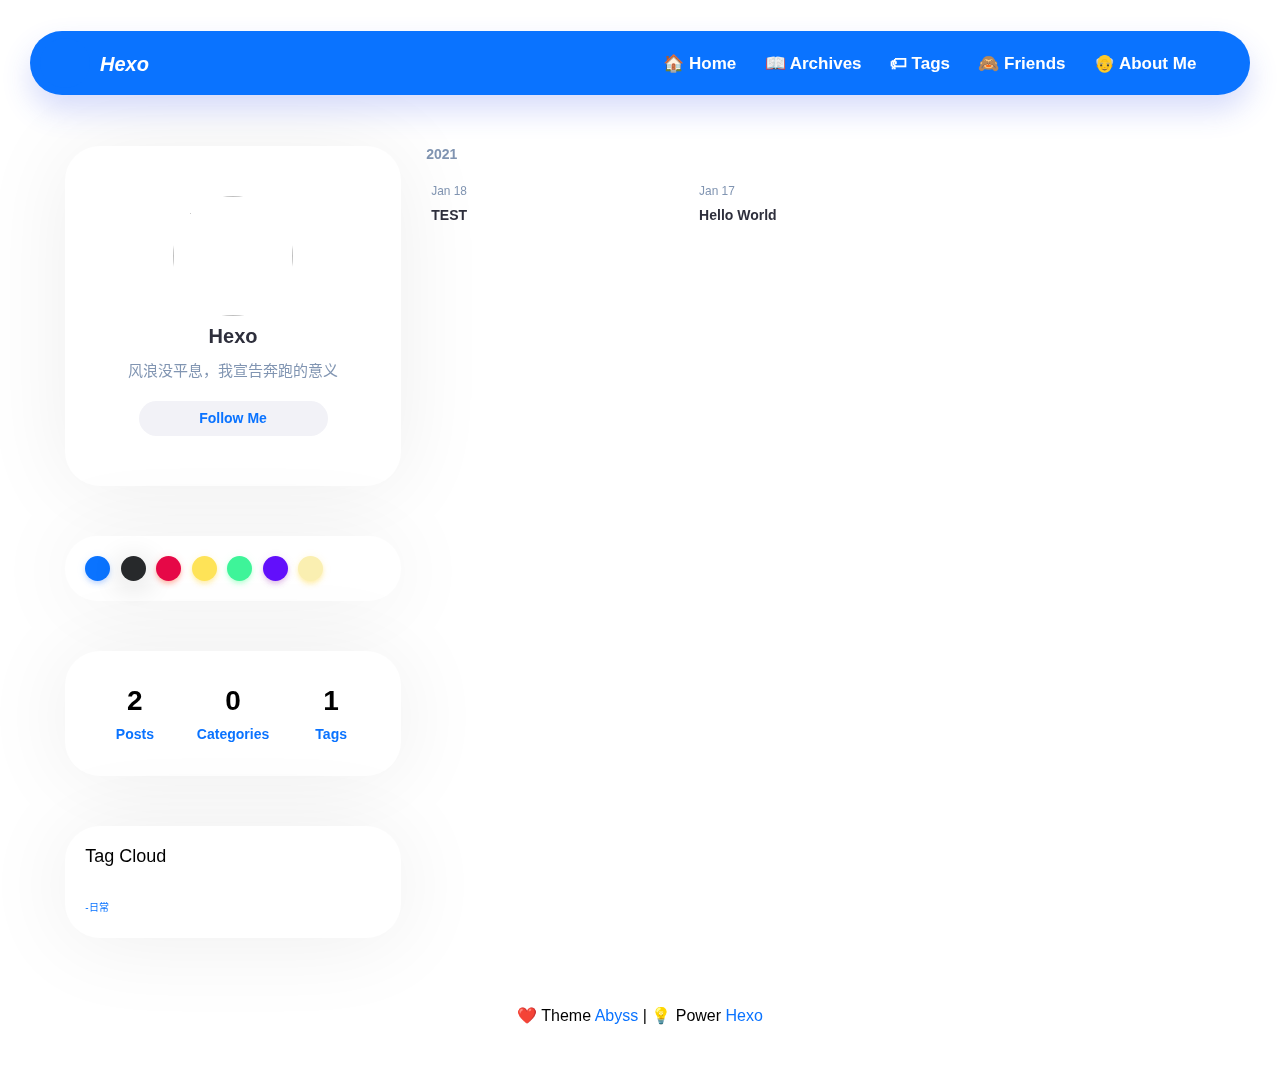
==== commit c4629310: "Site updated: 2021-01-18 17:24:31" ====
--- a/archives/index.html
+++ b/archives/index.html
@@ -9,12 +9,12 @@
   
   <title>Archives | Hexo - </title>
   <meta name="viewport" content="width=device-width, initial-scale=1, maximum-scale=1">
-  <meta name="description" content="“Theonly thing that&#39;s changed is everything”">
+  <meta name="description" content="“good good study，day day up”">
 <meta property="og:type" content="website">
 <meta property="og:title" content="Hexo">
 <meta property="og:url" content="http://example.com/archives/index.html">
 <meta property="og:site_name" content="Hexo">
-<meta property="og:description" content="“Theonly thing that&#39;s changed is everything”">
+<meta property="og:description" content="“good good study，day day up”">
 <meta property="og:locale">
 <meta property="article:author" content="LCX">
 <meta name="twitter:card" content="summary">
@@ -121,13 +121,13 @@
     <article class="archive-article animate__animated animate__fadeInRight archive-type-post">
   <div class="archive-article-inner">
     <header class="archive-article-header">
-      <a href="/2021/01/17/1/" class="archive-article-date">
-  <time datetime="2021-01-17T03:22:49.000Z" itemprop="datePublished">Jan 17</time>
+      <a href="/2021/01/18/test/" class="archive-article-date">
+  <time datetime="2021-01-18T08:36:47.000Z" itemprop="datePublished">Jan 18</time>
 </a>
       
   
     <div itemprop="name">
-      <a class="archive-article-title" href="/2021/01/17/1/">1</a>
+      <a class="archive-article-title" href="/2021/01/18/test/">TEST</a>
     </div>
   
 
@@ -166,7 +166,7 @@
 		<div class="widget-wrap animate__animated animate__fadeInUp">
     <div class="widget">
       <div class="blogger">
-          <a target="_blank" rel="noopener" href="https://www.wanan.run/"><img class="blogger-avatar" src="https://i.loli.net/2020/07/13/3ltrdaZpvzMJUXR.jpg" /></a>
+          <a target="_blank" rel="noopener" href="https://www.wanan.run/"><img class="blogger-avatar" src="https://i.loli.net/2021/01/18/D7sbXHkhvy8zLtA.jpg" /></a>
           <div class="cui-typo-title"><a class="dol-text-color" style="text-decoration:none;">Hexo</a></div>
           <div class="blogger-motto">风浪没平息，我宣告奔跑的意义</div>
           <a href="https://github.com/bochili" target="_blank" class="cui-btn cui-color-theme cui-shadow-heavy-theme cui-btn-oval blogger-btn">Follow Me</a>
@@ -256,7 +256,7 @@
 		 	<p style="font-size:14px;font-weight:bold;margin-top:13px" class="cui-color-text-theme">Categories</p>
 		 </div>
 		 <div class="cui-inline"style="width:32%">
-		 	<p class="cui-typo-h3">0</p>
+		 	<p class="cui-typo-h3">1</p>
 		 	<p style="font-size:14px;font-weight:bold;margin-top:13px" class="cui-color-text-theme">Tags</p>
 		 </div>
 	  </div>
@@ -264,6 +264,13 @@
   </div>
 	 
 		
+  <div class="widget-wrap animate__animated animate__fadeInUp">
+    <h3 class="widget-title">Tag Cloud</h3>
+    <div class="widget tagcloud">
+      <a href="/tags/%E6%97%A5%E5%B8%B8/" style="font-size: 10px;">-日常</a>
+    </div>
+  </div>
+
 	 
 </aside>
 <div class="cui-drawer" id="wrapper">
@@ -274,7 +281,7 @@
 						<div class="widget-wrap animate__animated animate__fadeInUp">
     <div class="widget">
       <div class="blogger">
-          <a target="_blank" rel="noopener" href="https://www.wanan.run/"><img class="blogger-avatar" src="https://i.loli.net/2020/07/13/3ltrdaZpvzMJUXR.jpg" /></a>
+          <a target="_blank" rel="noopener" href="https://www.wanan.run/"><img class="blogger-avatar" src="https://i.loli.net/2021/01/18/D7sbXHkhvy8zLtA.jpg" /></a>
           <div class="cui-typo-title"><a class="dol-text-color" style="text-decoration:none;">Hexo</a></div>
           <div class="blogger-motto">风浪没平息，我宣告奔跑的意义</div>
           <a href="https://github.com/bochili" target="_blank" class="cui-btn cui-color-theme cui-shadow-heavy-theme cui-btn-oval blogger-btn">Follow Me</a>
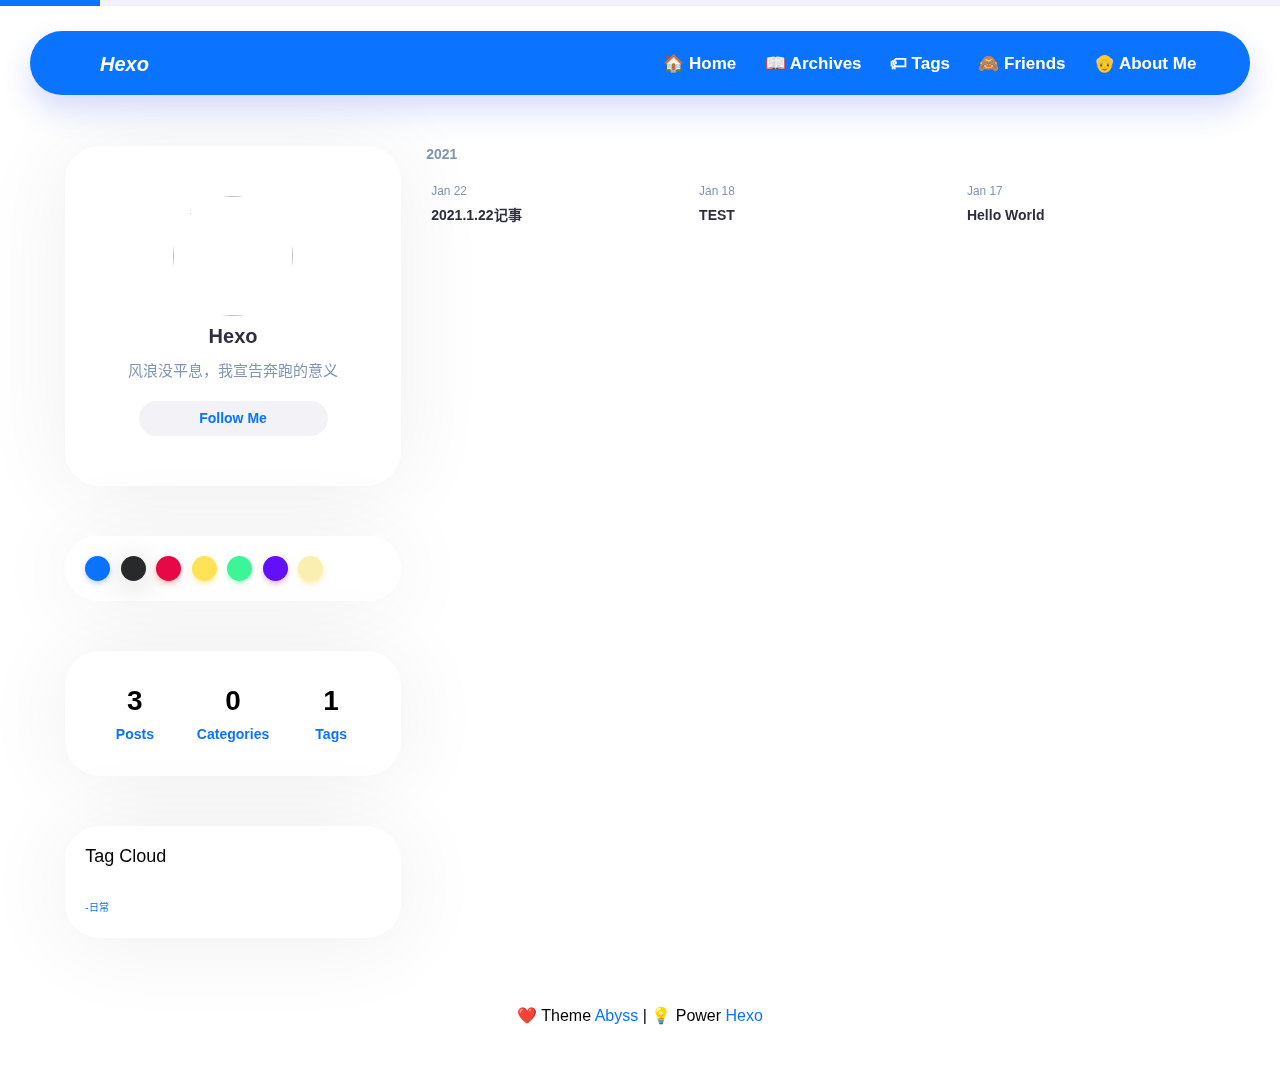
==== commit 79ac958e: "Site updated: 2021-01-22 21:22:32" ====
--- a/archives/index.html
+++ b/archives/index.html
@@ -121,6 +121,25 @@
     <article class="archive-article animate__animated animate__fadeInRight archive-type-post">
   <div class="archive-article-inner">
     <header class="archive-article-header">
+      <a href="/2021/01/22/1-22/" class="archive-article-date">
+  <time datetime="2021-01-22T12:28:12.000Z" itemprop="datePublished">Jan 22</time>
+</a>
+      
+  
+    <div itemprop="name">
+      <a class="archive-article-title" href="/2021/01/22/1-22/">2021.1.22记事</a>
+    </div>
+  
+
+    </header>
+  </div>
+</article>
+  
+    
+    
+    <article class="archive-article animate__animated animate__fadeInRight archive-type-post">
+  <div class="archive-article-inner">
+    <header class="archive-article-header">
       <a href="/2021/01/18/test/" class="archive-article-date">
   <time datetime="2021-01-18T08:36:47.000Z" itemprop="datePublished">Jan 18</time>
 </a>
@@ -248,7 +267,7 @@
     <div class="widget">
       <div style="text-align:center;padding:20px 0 10px 0">
 		 <div class="cui-inline" style="width:32%">
-			<p class="cui-typo-h3">2</p>
+			<p class="cui-typo-h3">3</p>
 			<p style="font-size:14px;font-weight:bold;margin-top:13px" class="cui-color-text-theme">Posts</p>
 		 </div>
 		 <div class="cui-inline"style="width:32%">
